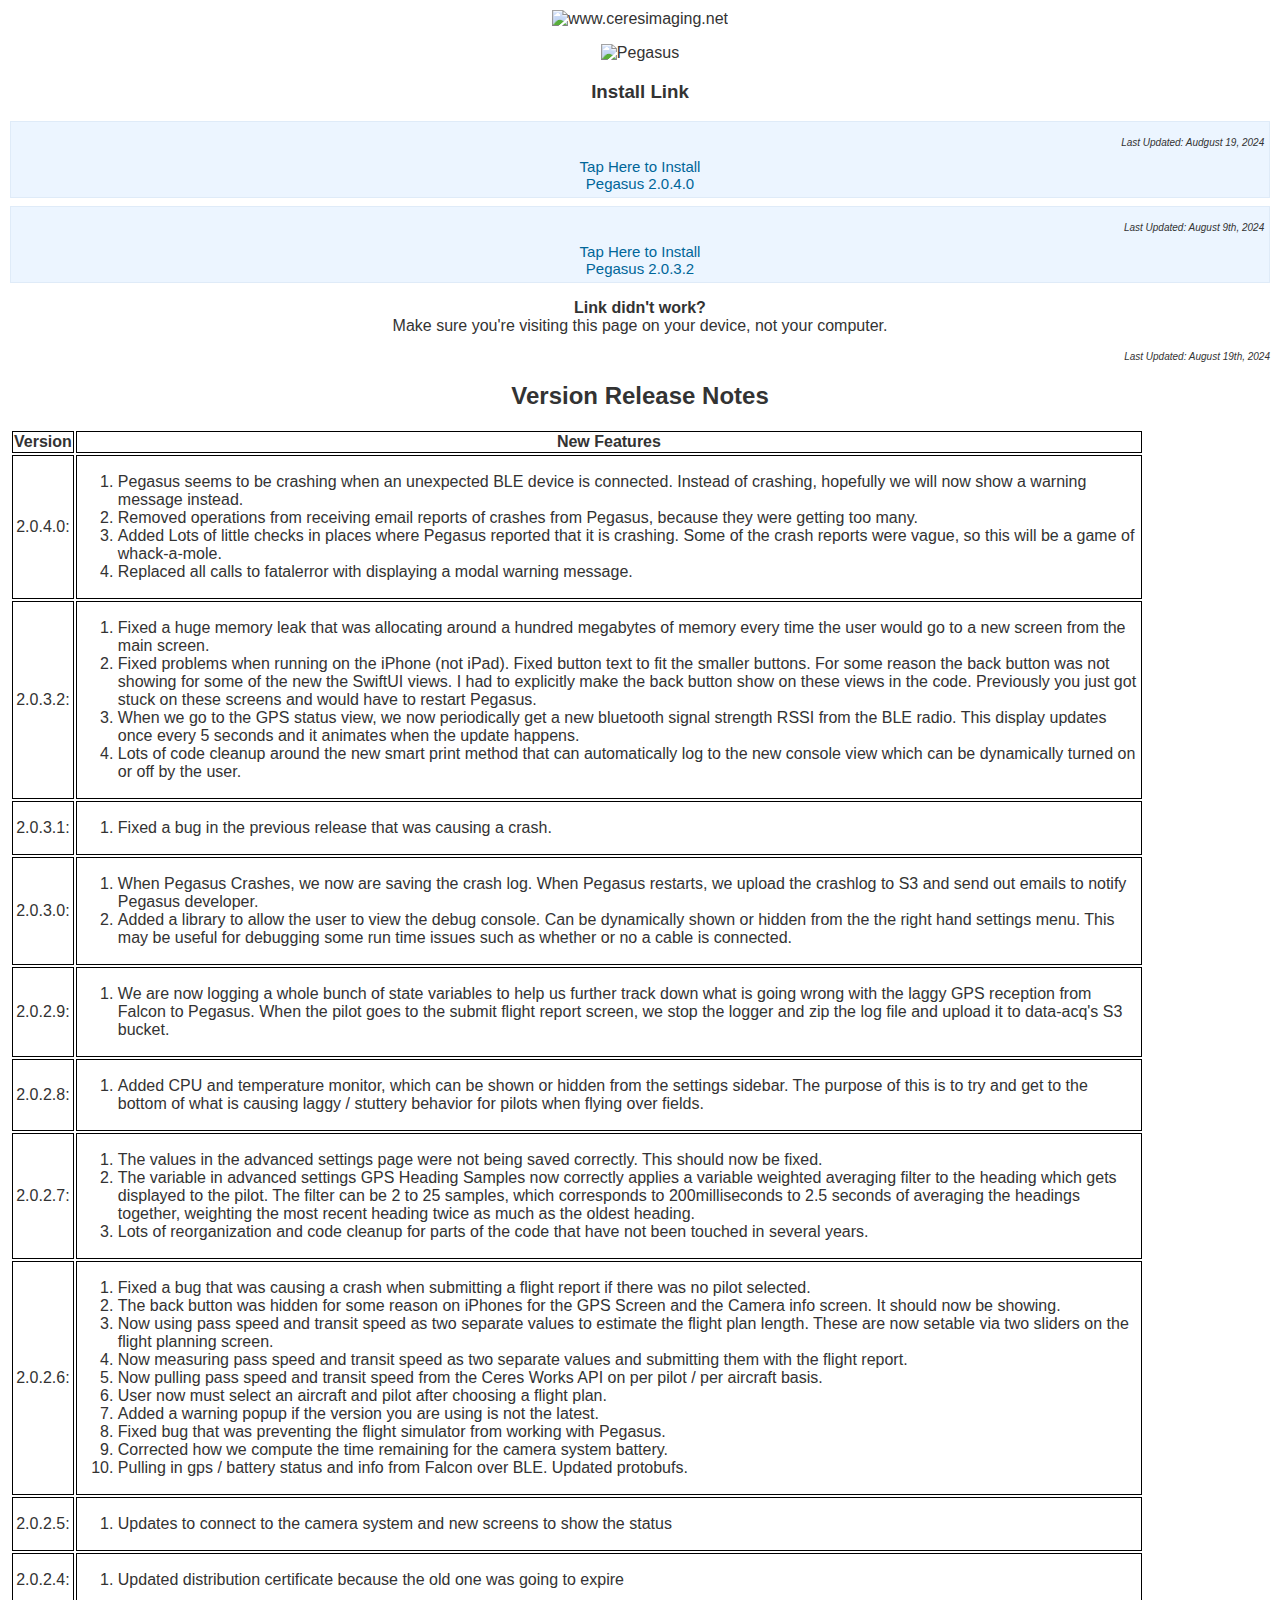
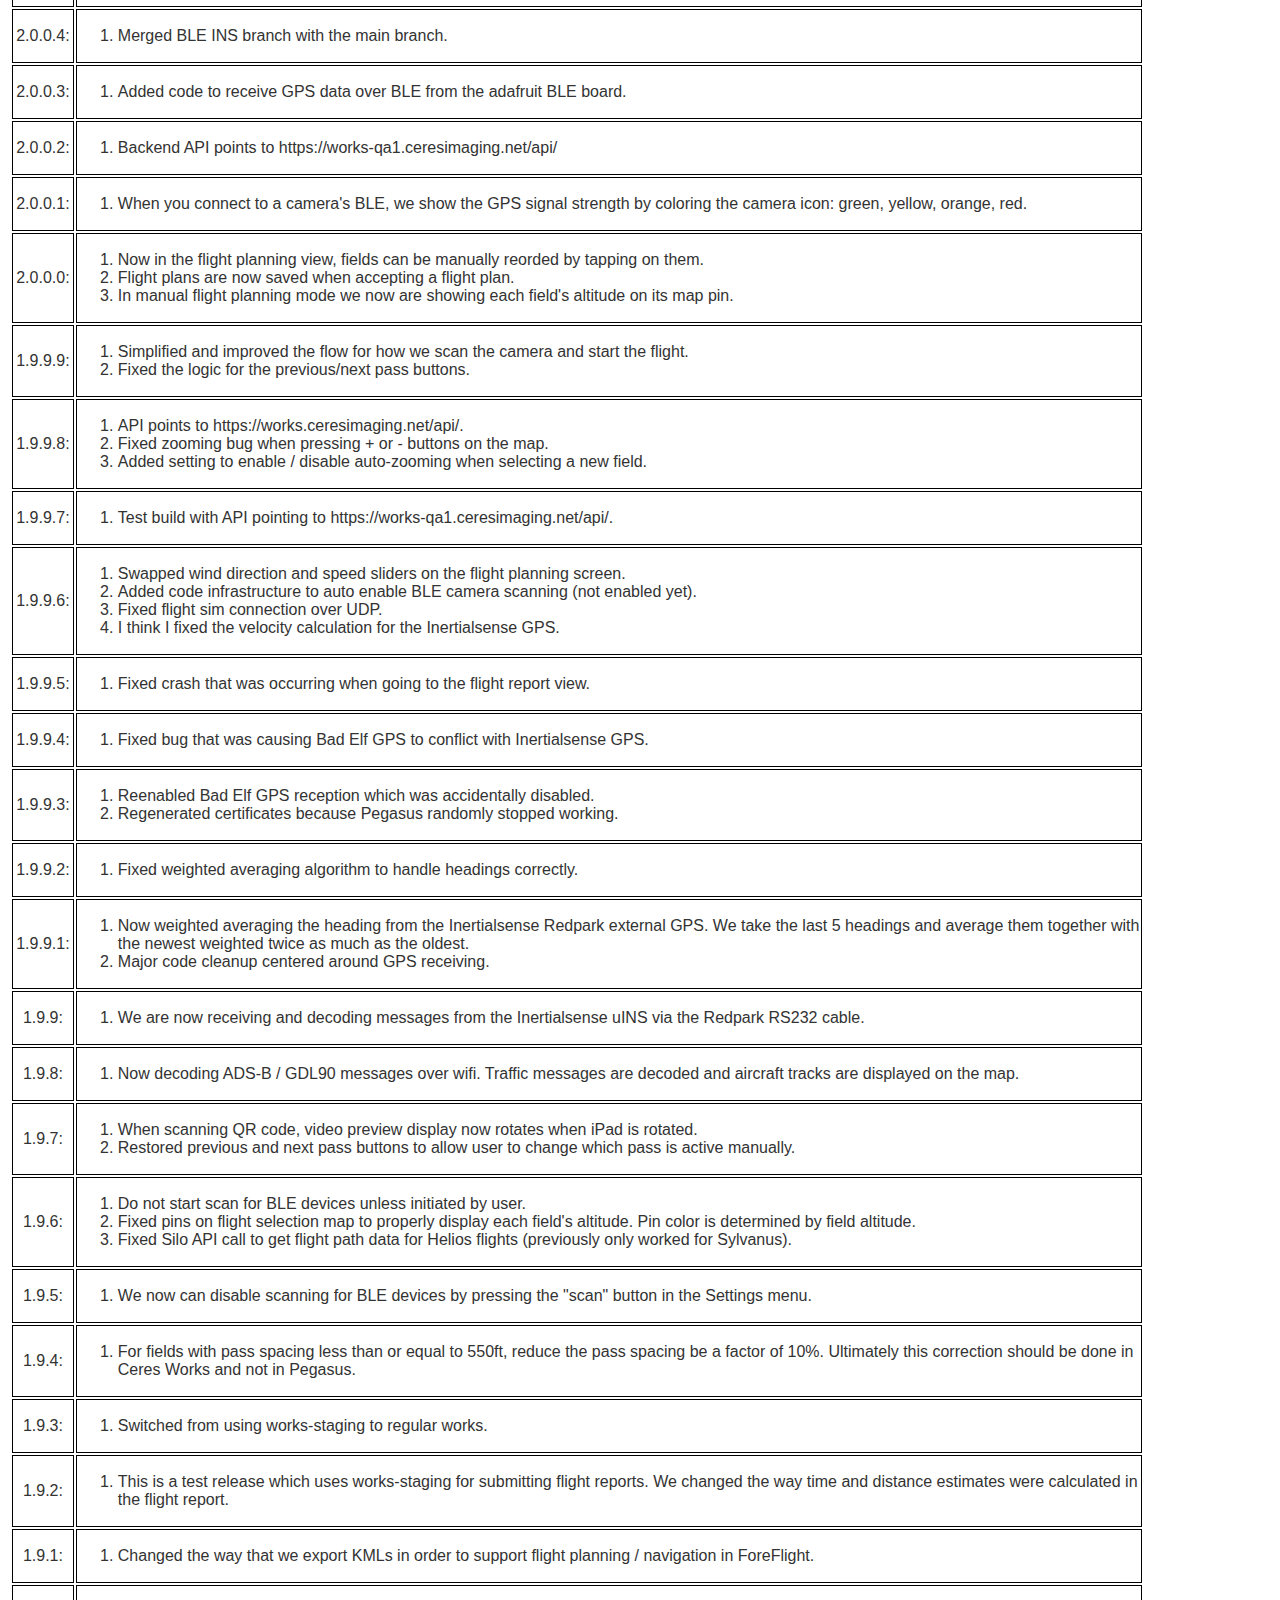
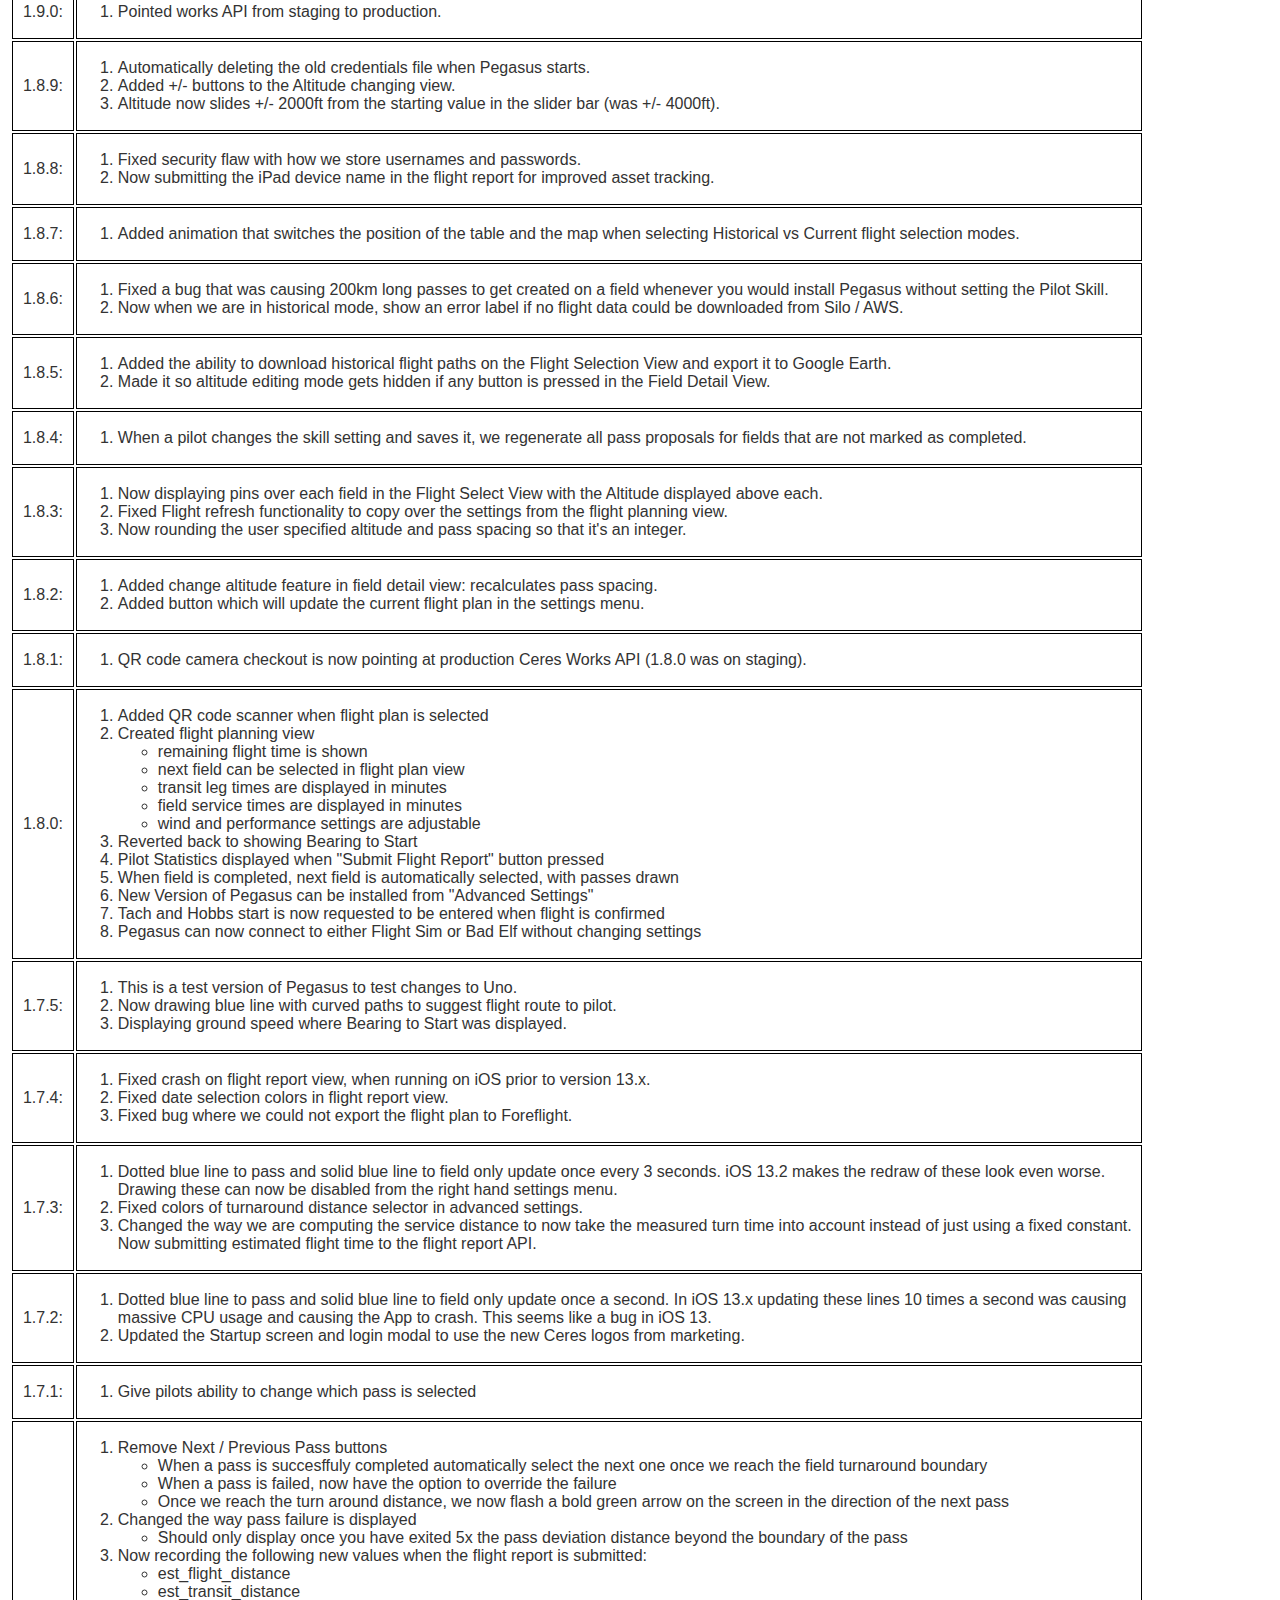
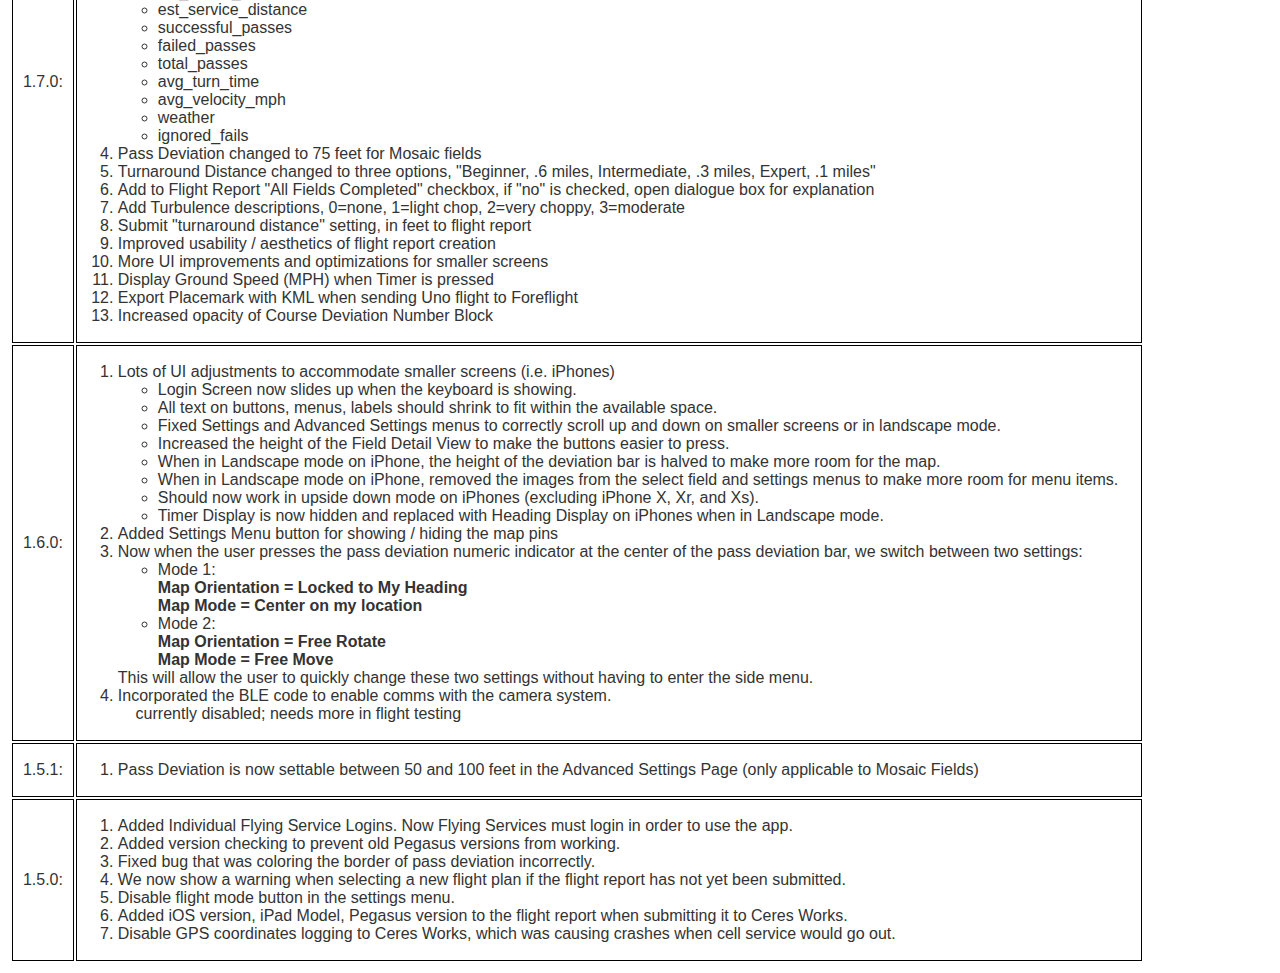
==== docs/index.html @ 31d41071 "update the installer" ====
<!DOCTYPE html PUBLIC "-//W3C//DTD XHTML 1.0 Transitional//EN" "http://www.w3.org/TR/xhtml1/DTD/xhtml1-transitional.dtd">
<html xmlns="http://www.w3.org/1999/xhtml">
<head>
<meta http-equiv="Content-Type" content="text/html; charset=UTF-8" />
<meta name="viewport" content="width=device-width, initial-scale=1.0, maximum-scale=1.0, user-scalable=0">
<title>Pegasus 2.0.4.0</title>
<style type="text/css">
body {background:#fff;margin:0;padding:0;font-family:arial,helvetica,sans-serif;text-align:center;padding:10px;color:#333;font-size:16px;}

#h1 {margin:0;padding:0;font-size:14px;}
#p {font-size:13px;}
table th, td {
    border: 1px solid black;
    text-align:center;
}

.link {background:#ecf5ff;border-top:1px solid #fff;border:1px solid #dfebf8;margin-top:.5em;padding:.3em;}
.link a {text-decoration:none;font-size:15px;display:block;color:#069;}
.last_updated {font-size: x-small;text-align: right;font-style: italic;}
.created_with {font-size: x-small;text-align: center;}
</style>
</head>
<body>

    
<img src="https://www.ceresimaging.net/hs-fs/hubfs/Logo.png?width=314&name=Logo.png" alt="www.ceresimaging.net">

<div id="image_container">
    <p></p>
    <img src="https://dl.dropboxusercontent.com/s/qr4p8sjvhwsdflq/Pegaz_Rogaska_Slatina.png" alt="Pegasus">
</div>

<!--
<div id="image_container2">
        <p></p>
        <img src="https://s3.us-west-2.amazonaws.com/cobbcounty.org.if-us-west-2/prod/s3fs-public/2018-12/alert.png" alt="Alert">
        <h1 style="color:red">Warning: Old versions of Pegasus will no longer work. You must upgrade to this latest version IMMEDIATELY</h1>
    </div>
    -->

<div id="container">
<p></p>
<h3>Install Link</h3>

<!-- Main Release Version Installer-->
<!-- https://www.dropbox.com/s/rrhxamgb1k5jngh/manifest.plist?dl=0 -->
<!-- Beta Testing Version Installer - in folder test_build -->
<!-- https://www.dropbox.com/s/ntphmgibiopqnvn/manifest.plist?dl=0 -->
<!-- Beta Testing 2 Version Installer-->
<!-- https://www.dropbox.com/s/6qkckfiz2vfmtev/manifest.plist?dl=0 -->

<!-- https://www.dropbox.com/s/oo55enkvh7ut113/manifest.plist?dl=0 -->

<!-- https://www.dropbox.com/s/ol5hvl91dzm3vpu/manifest.plist?dl=0 -->
<div class="link">
    <p class="last_updated">Last Updated: Audgust 19, 2024</p>
    <a href="https://webapp.diawi.com/install/czheaA">
        Tap Here to Install<br />Pegasus 2.0.4.0<br /></a></div>

<div class="link">
    <p class="last_updated">Last Updated: August 9th, 2024</p>
    <a href="https://webapp.diawi.com/install/dfFncG">
        Tap Here to Install<br />Pegasus 2.0.3.2<br /></a></div>





<p><strong>Link didn't work?</strong><br />
Make sure you're visiting this page on your device, not your computer.</p>

<p class="last_updated">Last Updated: August 19th, 2024</p>

<h2>Version Release Notes</h2>

<table width="90%">
    <tbody>
        <tr> <th>Version </th> <th>New Features</th></tr>

        <tr><td>2.0.4.0: </td><td style="text-align:left"> 
            <ol type="1">
                <li> Pegasus seems to be crashing when an unexpected BLE device is connected. Instead of crashing, hopefully we will now show a warning message instead.
                </li>
                <li> Removed operations from receiving email reports of crashes from Pegasus, because they were getting too many.
                </li>
                <li> Added Lots of little checks in places where Pegasus reported that it is crashing. Some of the crash reports were vague, so this will be a game of whack-a-mole.
                </li>
                <li> Replaced all calls to fatalerror with displaying a modal warning message.
                </li>
            </ol></td></tr>

        <tr><td>2.0.3.2: </td><td style="text-align:left"> 
            <ol type="1">
                <li> Fixed a huge memory leak that was allocating around a hundred megabytes of memory 
                    every time the user would go to a new screen from the main screen.
                </li>
                <li> Fixed problems when running on the iPhone (not iPad). Fixed button text to fit the smaller buttons. 
                    For some reason the back button was not showing for some of the new the SwiftUI views.
                    I had to explicitly make the back button show on these views in the code. 
                    Previously you just got stuck on these screens and would have to restart Pegasus.
                </li>
                <li> 
                    When we go to the GPS status view, we now periodically get a new bluetooth signal strength RSSI from the BLE radio. 
                    This display updates once every 5 seconds and it animates when the update happens.
                </li>
                <li> 
                  Lots of code cleanup around the new smart print method that can automatically 
                  log to the new console view which can be dynamically turned on or off by the user.
                </li>
            </ol></td></tr>

        <tr><td>2.0.3.1: </td><td style="text-align:left"> 
            <ol type="1">
                <li> Fixed a bug in the previous release that was causing a crash.
                </li>
            </ol></td></tr>

        <tr><td>2.0.3.0: </td><td style="text-align:left"> 
            <ol type="1">
                <li>When Pegasus Crashes, we now are saving the crash log. When Pegasus restarts, we upload the crashlog to S3 and send out emails to notify Pegasus developer.
                </li>
                <li>Added a library to allow the user to view the debug console. Can be dynamically shown or hidden from the the right hand settings menu. 
                    This may be useful for debugging some run time issues such as whether or no a cable is connected.
                </li>
            </ol></td></tr>

        <tr><td>2.0.2.9: </td><td style="text-align:left"> 
            <ol type="1">
                <li>We are now logging a whole bunch of state variables to help us further track down what is going wrong with the laggy GPS reception from Falcon to Pegasus.
                    When the pilot goes to the submit flight report screen, we stop the logger and zip the log file and upload it to data-acq's S3 bucket. 
                </li>
            </ol></td></tr>


        <tr><td>2.0.2.8: </td><td style="text-align:left"> 
            <ol type="1">
                <li>Added CPU and temperature monitor, which can be shown or hidden from the settings sidebar. 
                    The purpose of this is to try and get to the bottom of what is causing laggy / stuttery behavior for pilots when flying over fields.</li>
            </ol></td></tr>

        <tr><td>2.0.2.7: </td><td style="text-align:left"> 
            <ol type="1">
                <li>The values in the advanced settings page were not being saved correctly. This should now be fixed.</li>
                <li>The variable in advanced settings GPS Heading Samples now correctly applies a variable weighted 
                    averaging filter to the heading which gets displayed to the pilot. The filter can be 2 to 25 samples, 
                    which corresponds to 200milliseconds to 2.5 seconds of averaging the headings together, weighting the most
                    recent heading twice as much as the oldest heading.
                </li>
                <li>Lots of reorganization and code cleanup for parts of the code that have not been touched in several years.</li>

            </ol></td></tr>

        <tr><td>2.0.2.6: </td><td style="text-align:left"> 
            <ol type="1">
                <li>Fixed a bug that was causing a crash when submitting a flight report if there was no pilot selected.</li>
                <li>The back button was hidden for some reason on iPhones for the GPS Screen and the Camera info screen. 
                    It should now be showing.</li>
                <li>Now using pass speed and transit speed as two separate values to estimate the flight plan length. 
                    These are now setable via two sliders on the flight planning screen.</li>
                <li>Now measuring pass speed and transit speed as two separate values and submitting them with the flight report.</li>
                <li>Now pulling pass speed and transit speed from the Ceres Works API on per pilot / per aircraft basis.</li>
                <li>User now must select an aircraft and pilot after choosing a flight plan.</li>
                <li>Added a warning popup if the version you are using is not the latest.</li>
                <li>Fixed bug that was preventing the flight simulator from working with Pegasus.</li>
                <li>Corrected how we compute the time remaining for the camera system battery.</li>
                <li>Pulling in gps / battery status and info from Falcon over BLE. Updated protobufs.</li>
            </ol></td></tr>


        <tr><td>2.0.2.5: </td><td style="text-align:left"> 
            <ol type="1">
                <li>Updates to connect to the camera system and new screens to show the status</li>
            </ol></td></tr>

        <tr><td>2.0.2.4: </td><td style="text-align:left"> 
            <ol type="1">
                <li>Updated distribution certificate because the old one was going to expire</li>
            </ol></td></tr>

        <tr><td>2.0.0.4: </td><td style="text-align:left"> 
            <ol type="1">
                <li>Merged BLE INS branch with the main branch.</li>
            </ol></td></tr>

        <tr><td>2.0.0.3: </td><td style="text-align:left"> 
            <ol type="1">
                <li>Added code to receive GPS data over BLE from the adafruit BLE board.</li>
            </ol></td></tr>

        <tr><td>2.0.0.2: </td><td style="text-align:left"> 
            <ol type="1">
                <li>Backend API points to https://works-qa1.ceresimaging.net/api/</li>
            </ol></td></tr>

        <tr><td>2.0.0.1: </td><td style="text-align:left"> 
            <ol type="1">
                <li>When you connect to a camera's BLE, we show the GPS signal strength by coloring the camera icon: 
                    green, yellow, orange, red.</li>
            </ol></td></tr>

        <tr><td>2.0.0.0: </td><td style="text-align:left"> 
            <ol type="1">
                <li>Now in the flight planning view, fields can be manually reorded by tapping on them.</li>
                <li>Flight plans are now saved when accepting a flight plan.</li>
                <li>In manual flight planning mode we now are showing each field's altitude on its map pin.</li>
            </ol></td></tr>

        <tr><td>1.9.9.9: </td><td style="text-align:left"> 
            <ol type="1">
                <li>Simplified and improved the flow for how we scan the camera and start the flight.</li>
                <li>Fixed the logic for the previous/next pass buttons.</li>
            </ol></td></tr>

        <tr><td>1.9.9.8: </td><td style="text-align:left"> 
            <ol type="1">
                <li>API points to https://works.ceresimaging.net/api/.</li>
                <li>Fixed zooming bug when pressing + or - buttons on the map.</li>
                <li>Added setting to enable / disable auto-zooming when selecting a new field.</li>
            </ol></td></tr>

        <tr><td>1.9.9.7: </td><td style="text-align:left"> 
            <ol type="1">
                <li>Test build with API pointing to https://works-qa1.ceresimaging.net/api/.</li>
            </ol></td></tr>

        <tr><td>1.9.9.6: </td><td style="text-align:left"> 
            <ol type="1">
                <li>Swapped wind direction and speed sliders on the flight planning screen.</li>
                <li>Added code infrastructure to auto enable BLE camera scanning (not enabled yet).</li>
                <li>Fixed flight sim connection over UDP.</li>
                <li>I think I fixed the velocity calculation for the Inertialsense GPS.</li>
            </ol></td></tr>

        <tr><td>1.9.9.5: </td><td style="text-align:left"> 
            <ol type="1">
                <li>Fixed crash that was occurring when going to the flight report view.</li>
            </ol></td></tr>

        <tr><td>1.9.9.4: </td><td style="text-align:left"> 
            <ol type="1">
                <li>Fixed bug that was causing Bad Elf GPS to conflict with Inertialsense GPS.</li>
            </ol></td></tr>

        <tr><td>1.9.9.3: </td><td style="text-align:left"> 
            <ol type="1">
                <li>Reenabled Bad Elf GPS reception which was accidentally disabled.</li>
                <li>Regenerated certificates because Pegasus randomly stopped working.</li>
            </ol></td></tr>

        <tr><td>1.9.9.2: </td><td style="text-align:left"> 
            <ol type="1">
                <li>Fixed weighted averaging algorithm to handle headings correctly.</li>
            </ol></td></tr>

        <tr><td>1.9.9.1: </td><td style="text-align:left"> 
            <ol type="1">
                <li>Now weighted averaging the heading from the Inertialsense Redpark external GPS. 
                    We take the last 5 headings and average them together with the newest weighted twice as much as the oldest.</li>
                <li>Major code cleanup centered around GPS receiving.</li>
            </ol></td></tr>

        <tr><td>1.9.9: </td><td style="text-align:left"> 
            <ol type="1">
                <li>We are now receiving and decoding messages from the Inertialsense uINS via the Redpark RS232 cable.</li>
            </ol></td></tr>

        <tr><td>1.9.8: </td><td style="text-align:left"> 
            <ol type="1">
                <li>Now decoding ADS-B / GDL90 messages over wifi. Traffic messages are decoded and aircraft tracks are displayed on the map.</li>
            </ol></td></tr>

        <tr><td>1.9.7: </td><td style="text-align:left"> 
            <ol type="1">
                <li>When scanning QR code, video preview display now rotates when iPad is rotated.</li>
                <li>Restored previous and next pass buttons to allow user to change which pass is active manually.</li>
            </ol></td></tr>

        <tr><td>1.9.6: </td><td style="text-align:left"> 
            <ol type="1">
                <li>Do not start scan for BLE devices unless initiated by user.</li>
                <li>Fixed pins on flight selection map to properly display each field's altitude. Pin color is determined by field altitude.</li>
                <li>Fixed Silo API call to get flight path data for Helios flights (previously only worked for Sylvanus).</li>
            </ol></td></tr>

        <tr><td>1.9.5: </td><td style="text-align:left"> 
            <ol type="1">
                <li>We now can disable scanning for BLE devices by pressing the "scan" button in the Settings menu.</li>
            </ol></td></tr>

        <tr><td>1.9.4: </td><td style="text-align:left"> 
            <ol type="1">
                <li>For fields with pass spacing less than or equal to 550ft, reduce the pass spacing be a factor of 10%. 
                    Ultimately this correction should be done in Ceres Works and not in Pegasus.</li>
            </ol></td></tr>

        <tr><td>1.9.3: </td><td style="text-align:left"> 
            <ol type="1">
                <li>Switched from using works-staging to regular works.</li>
            </ol></td></tr>

        <tr><td>1.9.2: </td><td style="text-align:left"> 
            <ol type="1">
                <li>This is a test release which uses works-staging for submitting flight reports. We changed the way time and distance estimates were calculated in the flight report.</li>
            </ol></td></tr>

        <tr><td>1.9.1: </td><td style="text-align:left"> 
            <ol type="1">
                <li>Changed the way that we export KMLs in order to support flight planning / navigation in ForeFlight.</li>
            </ol></td></tr>

        <tr><td>1.9.0: </td><td style="text-align:left"> 
            <ol type="1">
                <li>Pointed works API from staging to production.</li>
            </ol></td></tr>

        <tr><td>1.8.9: </td><td style="text-align:left"> 
            <ol type="1">
                <li>Automatically deleting the old credentials file when Pegasus starts.</li>
                <li>Added +/- buttons to the Altitude changing view.</li>
                <li>Altitude now slides +/- 2000ft from the starting value in the slider bar (was +/- 4000ft).</li>
            </ol></td></tr>

        <tr><td>1.8.8: </td><td style="text-align:left"> 
            <ol type="1">
                <li>Fixed security flaw with how we store usernames and passwords.</li>
                <li>Now submitting the iPad device name in the flight report for improved asset tracking.</li>
            </ol></td></tr>

        <tr><td>1.8.7: </td><td style="text-align:left"> 
            <ol type="1">
                <li>Added animation that switches the position of the table and the map when selecting Historical vs Current flight selection modes.</li>
            </ol></td></tr>

        <tr><td>1.8.6: </td><td style="text-align:left"> 
            <ol type="1">
                <li>Fixed a bug that was causing 200km long passes to get created on a field whenever you would install Pegasus without setting the Pilot Skill.</li>
                <li>Now when we are in historical mode, show an error label if no flight data could be downloaded from Silo / AWS.</li>
            </ol></td></tr>

        <tr><td>1.8.5: </td><td style="text-align:left"> 
            <ol type="1">
                <li>Added the ability to download historical flight paths on the Flight Selection View and export it to Google Earth.</li>
                <li>Made it so altitude editing mode gets hidden if any button is pressed in the Field Detail View.</li>
            </ol></td></tr>

        <tr><td>1.8.4: </td><td style="text-align:left"> 
            <ol type="1">
                <li>When a pilot changes the skill setting and saves it, we regenerate all pass proposals for fields that are not marked as completed.</li>
            </ol></td></tr>

        <tr><td>1.8.3: </td><td style="text-align:left"> 
            <ol type="1">
                <li>Now displaying pins over each field in the Flight Select View with the Altitude displayed above each.</li>
                <li>Fixed Flight refresh functionality to copy over the settings from the flight planning view.</li>
                <li>Now rounding the user specified altitude and pass spacing so that it's an integer.</li>
            </ol></td></tr>

        <tr><td>1.8.2: </td><td style="text-align:left"> 
            <ol type="1">
                <li>Added change altitude feature in field detail view: recalculates pass spacing.</li>
                <li>Added button which will update the current flight plan in the settings menu.</li>
            </ol></td></tr>

        <tr><td>1.8.1: </td><td style="text-align:left"> 
            <ol type="1">
                <li>QR code camera checkout is now pointing at production Ceres Works API (1.8.0 was on staging).</li>
            </ol></td></tr>
        
        <tr><td>1.8.0: </td><td style="text-align:left"> 
            <ol type="1">
                    <li> Added QR code scanner when flight plan is selected
                    </li>
                    <li> Created flight planning view
                        <ul>
                            <li>remaining flight time is shown</li>
                            <li>next field can be selected in flight plan view</li>
                            <li>transit leg times are displayed in minutes</li>
                            <li>field service times are displayed in minutes</li>
                            <li>wind and performance settings are adjustable</li>
                        </ul>
                    </li>
                    <li> Reverted back to showing Bearing to Start
                    </li>
                    <li> Pilot Statistics displayed when "Submit Flight Report" button pressed
                    </li>
                    <li> When field is completed, next field is automatically selected, with passes drawn
                    </li>
                    <li> New Version of Pegasus can be installed from "Advanced Settings"
                    </li>
                    <li> Tach and Hobbs start is now requested to be entered when flight is confirmed
                    </li>
                    <li> Pegasus can now connect to either Flight Sim or Bad Elf without changing settings
                    </li>
            </ol></td></tr>
        <tr><td>1.7.5: </td><td style="text-align:left"> 
            <ol type="1">
                    <li> This is a test version of Pegasus to test changes to Uno.
                    </li>
                    <li> Now drawing blue line with curved paths to suggest flight route to pilot.
                    </li>
                    <li> Displaying ground speed where Bearing to Start was displayed.
                    </li>
            </ol></td></tr>

        <tr><td>1.7.4: </td><td style="text-align:left"> 
            <ol type="1">
                    <li> Fixed crash on flight report view, when running on iOS prior to version 13.x.
                    </li>
                    <li> Fixed date selection colors in flight report view.
                    </li>
                    <li> Fixed bug where we could not export the flight plan to Foreflight.
                    </li>
            </ol></td></tr>

        <tr><td>1.7.3: </td><td style="text-align:left"> 
            <ol type="1">
                    <li> Dotted blue line to pass and solid blue line to field only update once every 3 seconds.
                         iOS 13.2 makes the redraw of these look even worse. 
                         Drawing these can now be disabled from the right hand settings menu.
                    </li>
                    <li> Fixed colors of turnaround distance selector in advanced settings.
                    </li>
                    <li> Changed the way we are computing the service distance to now take the measured turn time into account instead of just using a fixed constant.
                        Now submitting estimated flight time to the flight report API.
                    </li>
            </ol></td></tr>


        <tr><td>1.7.2: </td><td style="text-align:left"> 
            <ol type="1">
                    <li> Dotted blue line to pass and solid blue line to field only update once a second.
                        In iOS 13.x updating these lines 10 times a second was causing massive CPU usage and causing the App to crash.
                        This seems like a bug in iOS 13. 
                    </li>
                    <li> Updated the Startup screen and login modal to use the new Ceres logos from marketing.
                    </li>
            </ol>

        </td></tr>

        <tr><td>1.7.1: </td><td style="text-align:left"> 
            <ol type="1">
                    <li> Give pilots ability to change which pass is selected</li>
 
            </ol>

        </td></tr>

        <tr><td>1.7.0: </td><td style="text-align:left"> 
            <ol type="1">
                <li> Remove Next / Previous Pass buttons<br>
                    <ul>
                        <li>When a pass is succesffuly completed automatically select the next one once we reach the field turnaround boundary</li>
                        <li>When a pass is failed, now have the option to override the failure</li>
                        <li>Once we reach the turn around distance, we now flash a bold green arrow on the screen in the direction of the next pass</li>
                    </ul>  
                </li>

                <li> Changed the way pass failure is displayed<br>
                    <ul>
                        <li>Should only display once you have exited 5x the pass deviation distance beyond the boundary of the pass</li>
                    </ul>  
                </li>
    
                <li> Now recording the following new values when the flight report is submitted:
                    <ul>
                        <li>est_flight_distance</li>
                        <li>est_transit_distance</li>
                        <li>est_service_distance</li>
                        <li>successful_passes</li>
                        <li>failed_passes</li>
                        <li>total_passes</li>
                        <li>avg_turn_time</li>
                        <li>avg_velocity_mph</li>
                        <li>weather</li>
                        <li>ignored_fails</li>
                    </ul>
                </li>

                <li>Pass Deviation changed to 75 feet for Mosaic fields</li>
                <li>Turnaround Distance changed to three options, "Beginner, .6 miles, Intermediate, .3 miles, Expert, .1 miles"</li>
                <li>Add to Flight Report "All Fields Completed" checkbox, if "no" is checked, open dialogue box for explanation</li>
                <li>Add Turbulence descriptions, 0=none, 1=light chop, 2=very choppy, 3=moderate</li>
                <li>Submit "turnaround distance" setting, in feet to flight report</li>
                <li>Improved usability / aesthetics of flight report creation</li>
                <li>More UI improvements and optimizations for smaller screens</li>
                <li>Display Ground Speed (MPH) when Timer is pressed</li>
                <li>Export Placemark with KML when sending Uno flight to Foreflight</li>
                <li>Increased opacity of Course Deviation Number Block</li>
                </li>
            </ol>
            </td></tr>
<tr><td>1.6.0: </td><td style="text-align:left"> 
    <ol type="1">
        <li> Lots of UI adjustments to accommodate smaller screens (i.e. iPhones)<br>
            <ul>
                <li>Login Screen now slides up when the keyboard is showing.</li>
                <li>All text on buttons, menus, labels should shrink to fit within the available space.</li>
                <li>Fixed Settings and Advanced Settings menus to correctly scroll up and down on smaller screens or in landscape mode.</li>
                <li>Increased the height of the Field Detail View to make the buttons easier to press.</li>
                <li>When in Landscape mode on iPhone, the height of the deviation bar is halved to make more room for the map.</li>
                <li>When in Landscape mode on iPhone, removed the images from the select field and settings menus to make more room for menu items.</li>
                <li>Should now work in upside down mode on iPhones (excluding iPhone X, Xr, and Xs).</li>
                <li>Timer Display is now hidden and replaced with Heading Display on iPhones when in Landscape mode.</li>
            </ul>  
        </li>
        <li> Added Settings Menu button for showing / hiding the map pins</li>
            <li> Now when the user presses the pass deviation numeric indicator at the center of the pass deviation bar, we switch between two settings:
                    <ul>
                            <li>Mode 1: <br>
        <strong>Map Orientation = Locked to My Heading</strong> <br> 
        <strong>Map Mode = Center on my location</strong><br>
                            </li>
                            <li>Mode 2: <br>
                                <strong>Map Orientation = Free Rotate</strong> <br>
                                <strong>Map Mode = Free Move</strong>
                            </li>
                            </ul>
        This will allow the user to quickly change these two settings without having to enter the side menu.
    </li>
        <li> Incorporated the BLE code to enable comms with the camera system. <br>
        &nbsp;&nbsp;&nbsp;&nbsp;currently disabled; needs more in flight testing
    </li>
    </ol>
</td></tr>
<tr><td>1.5.1: </td><td style="text-align:left"> 
    <ol type="1"> 
        <li>Pass Deviation is now settable between 50 and 100 feet in the Advanced Settings Page (only applicable to Mosaic Fields)</li>
    </ol>
</td></tr>
<tr><td>1.5.0: </td><td style="text-align:left"> 
    <ol type="1">
        <li>Added Individual Flying Service Logins. Now Flying Services must login in order to use the app. </li>
        <li>Added version checking to prevent old Pegasus versions from working. </li>
        <li>Fixed bug that was coloring the border of pass deviation incorrectly. </li>
        <li>We now show a warning when selecting a new flight plan if the flight report has not yet been submitted. </li>
        <li>Disable flight mode button in the settings menu. </li>
        <li>Added iOS version, iPad Model, Pegasus version to the flight report when submitting it to Ceres Works. </li>
        <li>Disable GPS coordinates logging to Ceres Works, which was causing crashes when cell service would go out.</li>   
    </ol>
</td></tr>
</tbody>
</table>
</div>

</body>
</html>
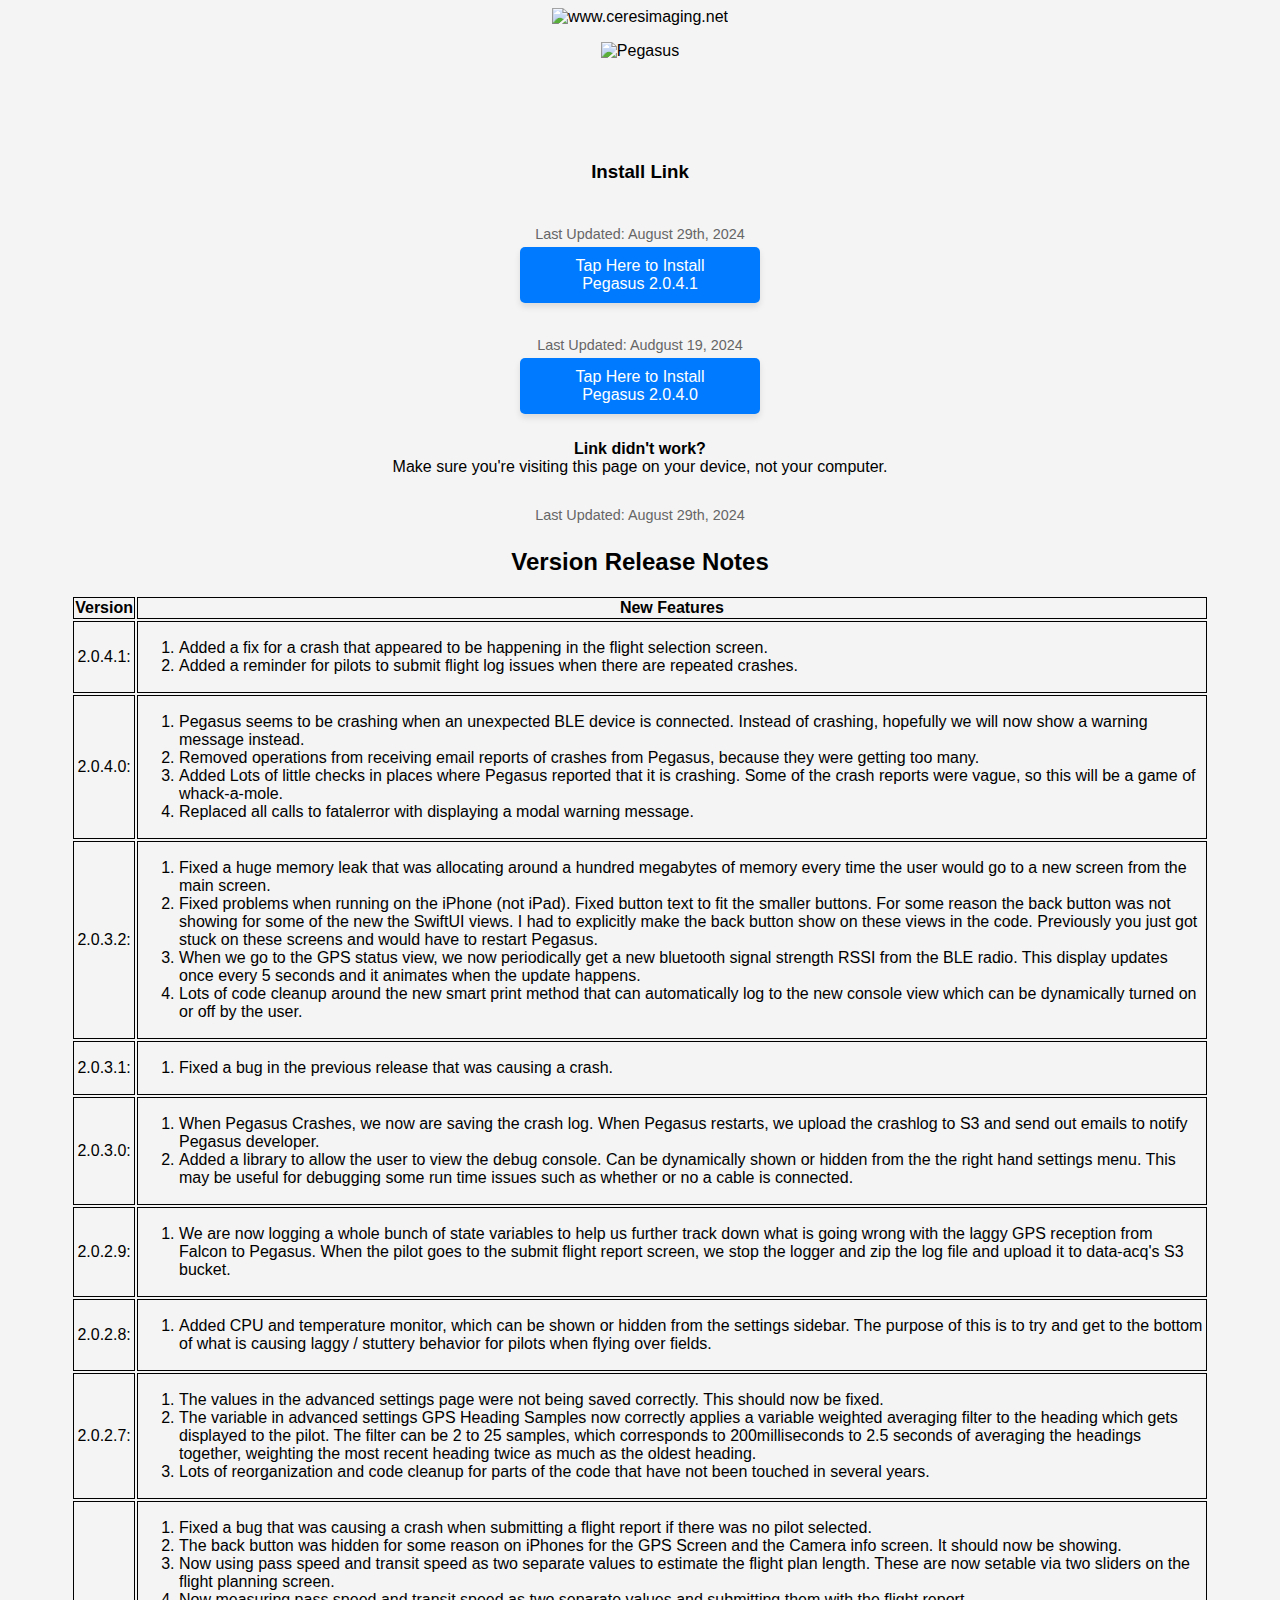
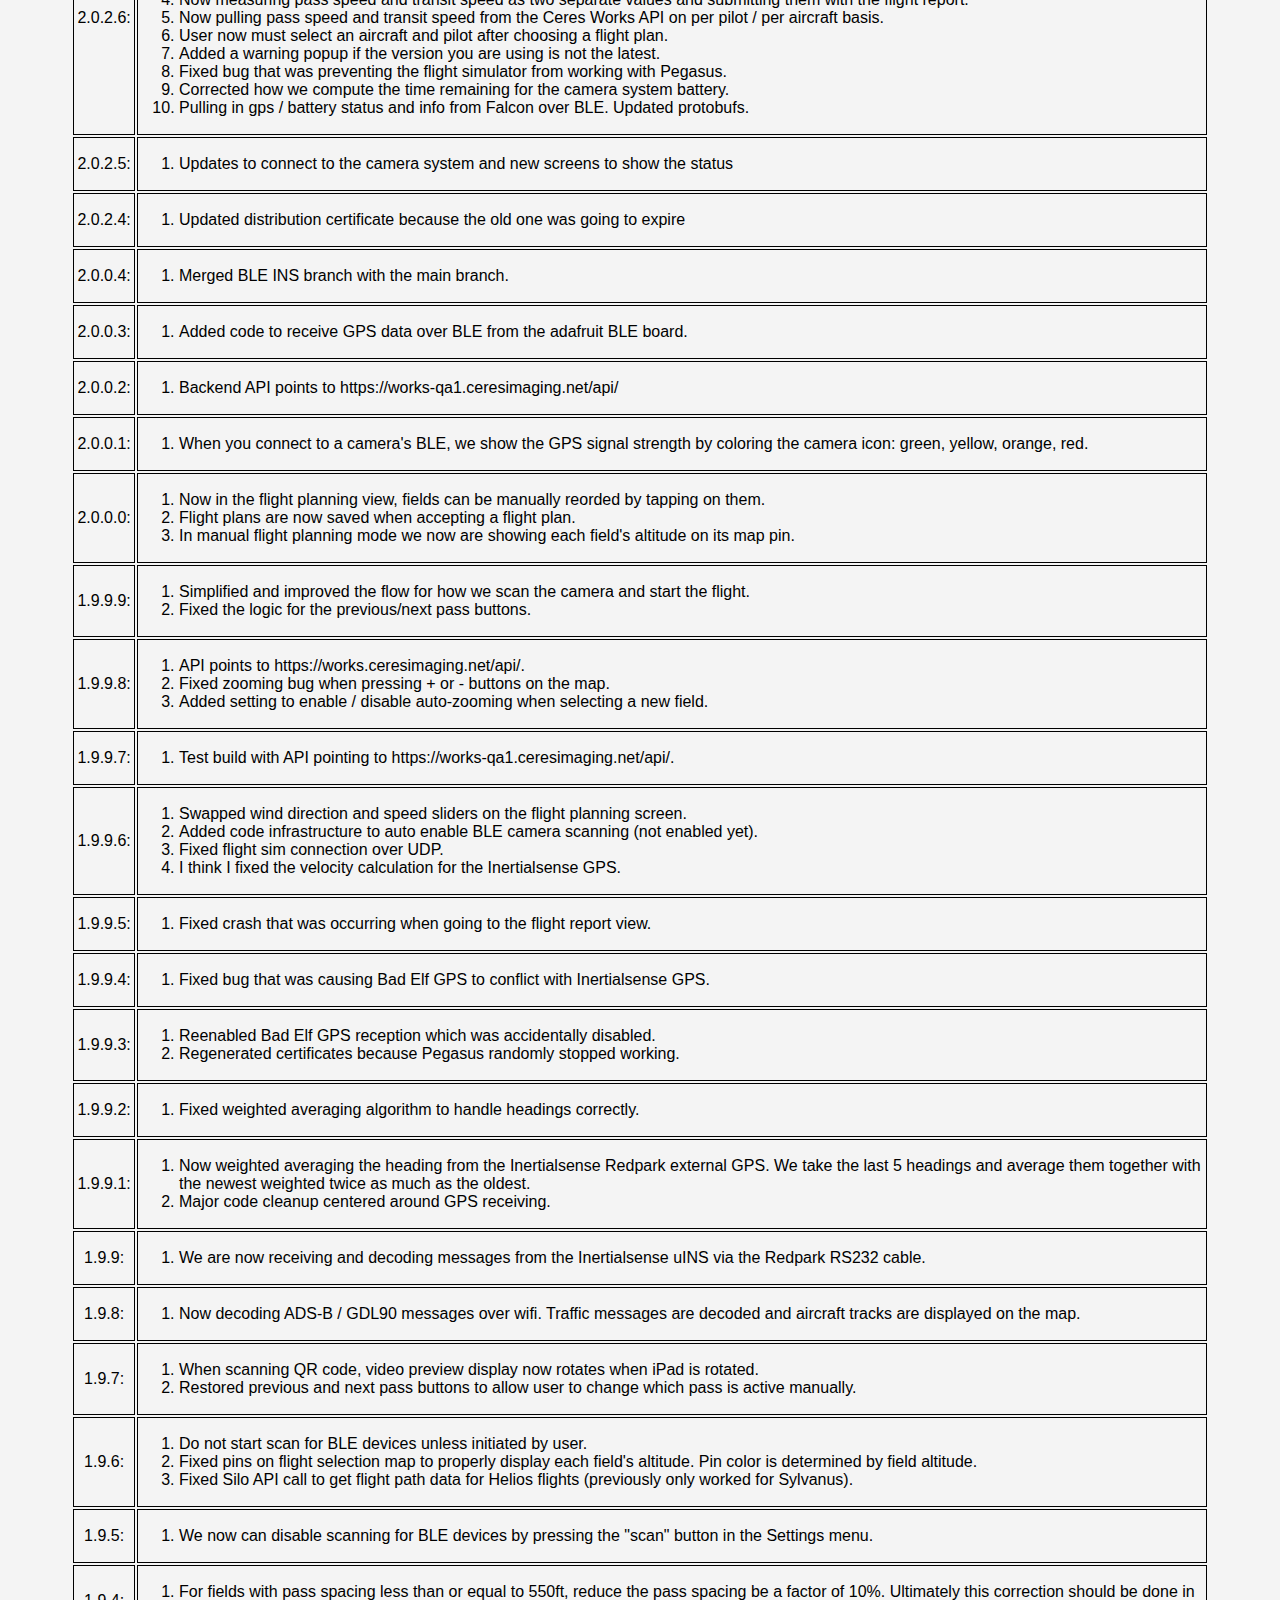
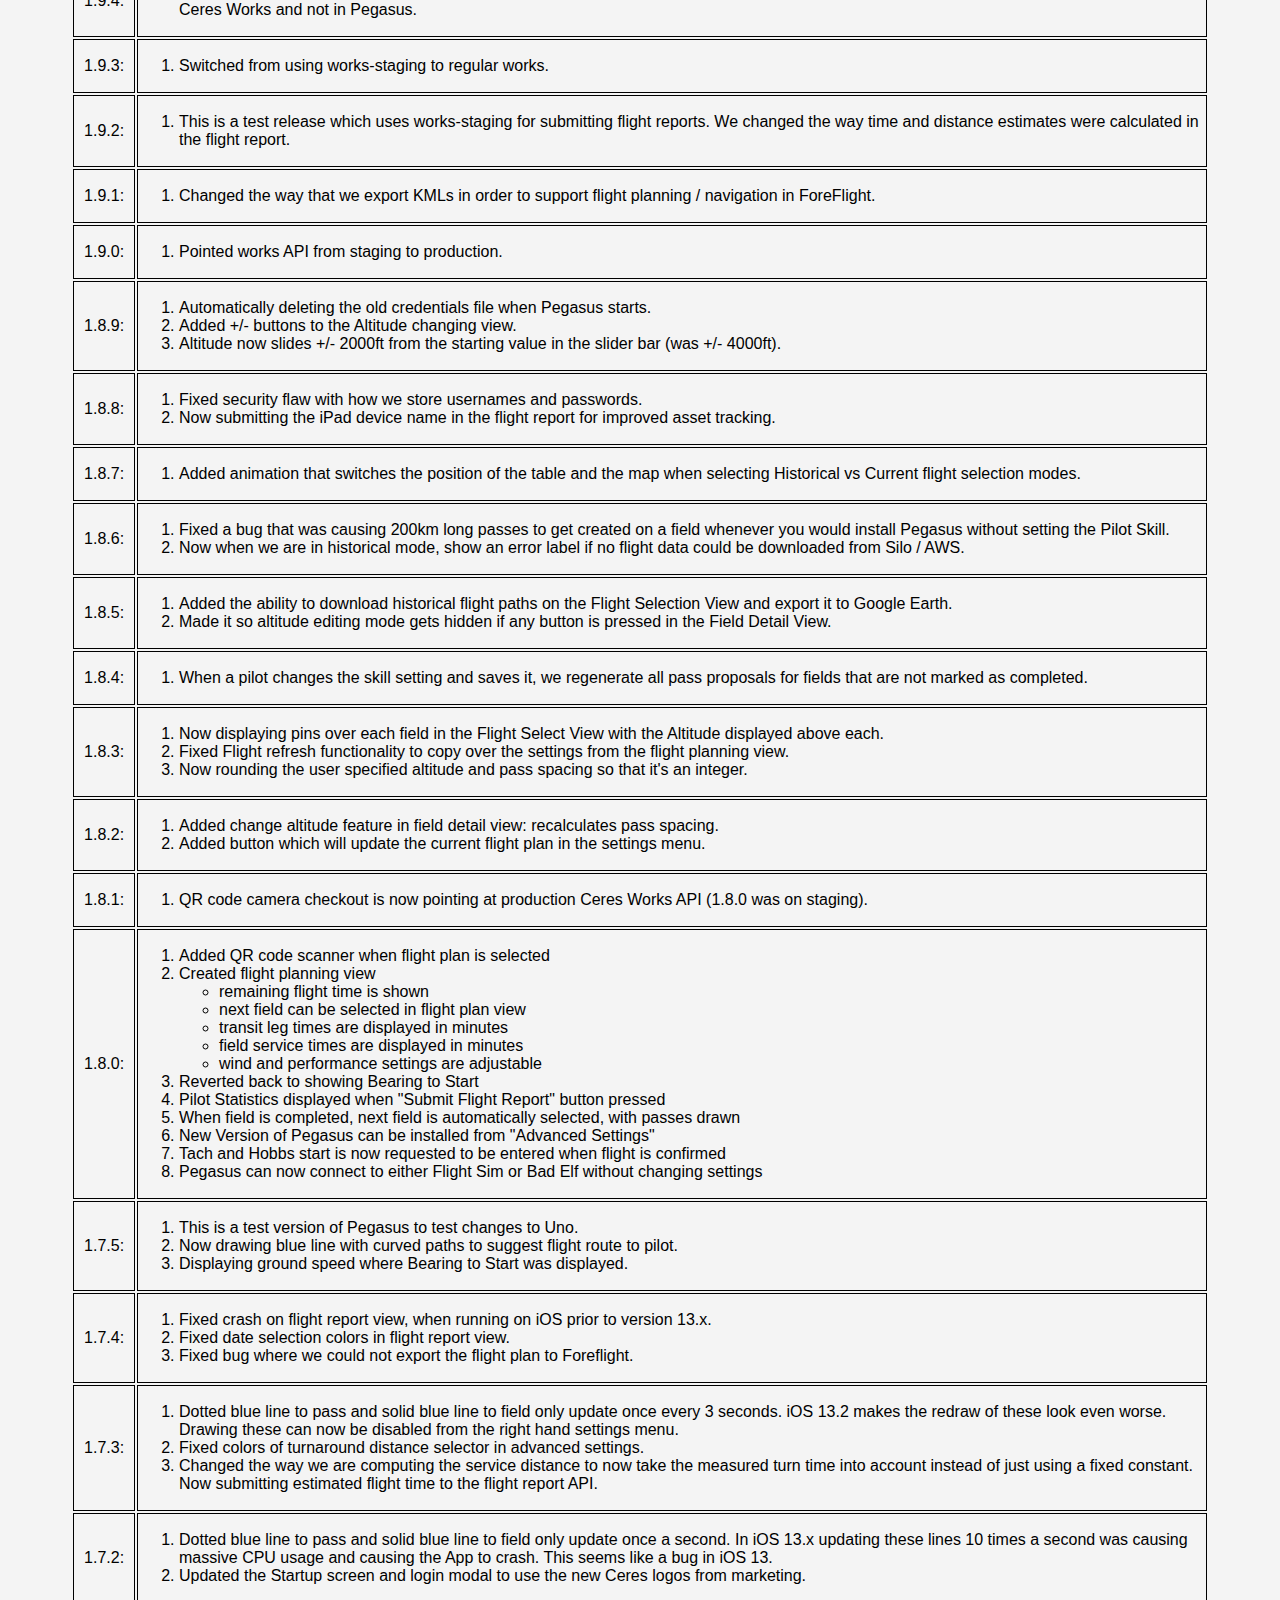
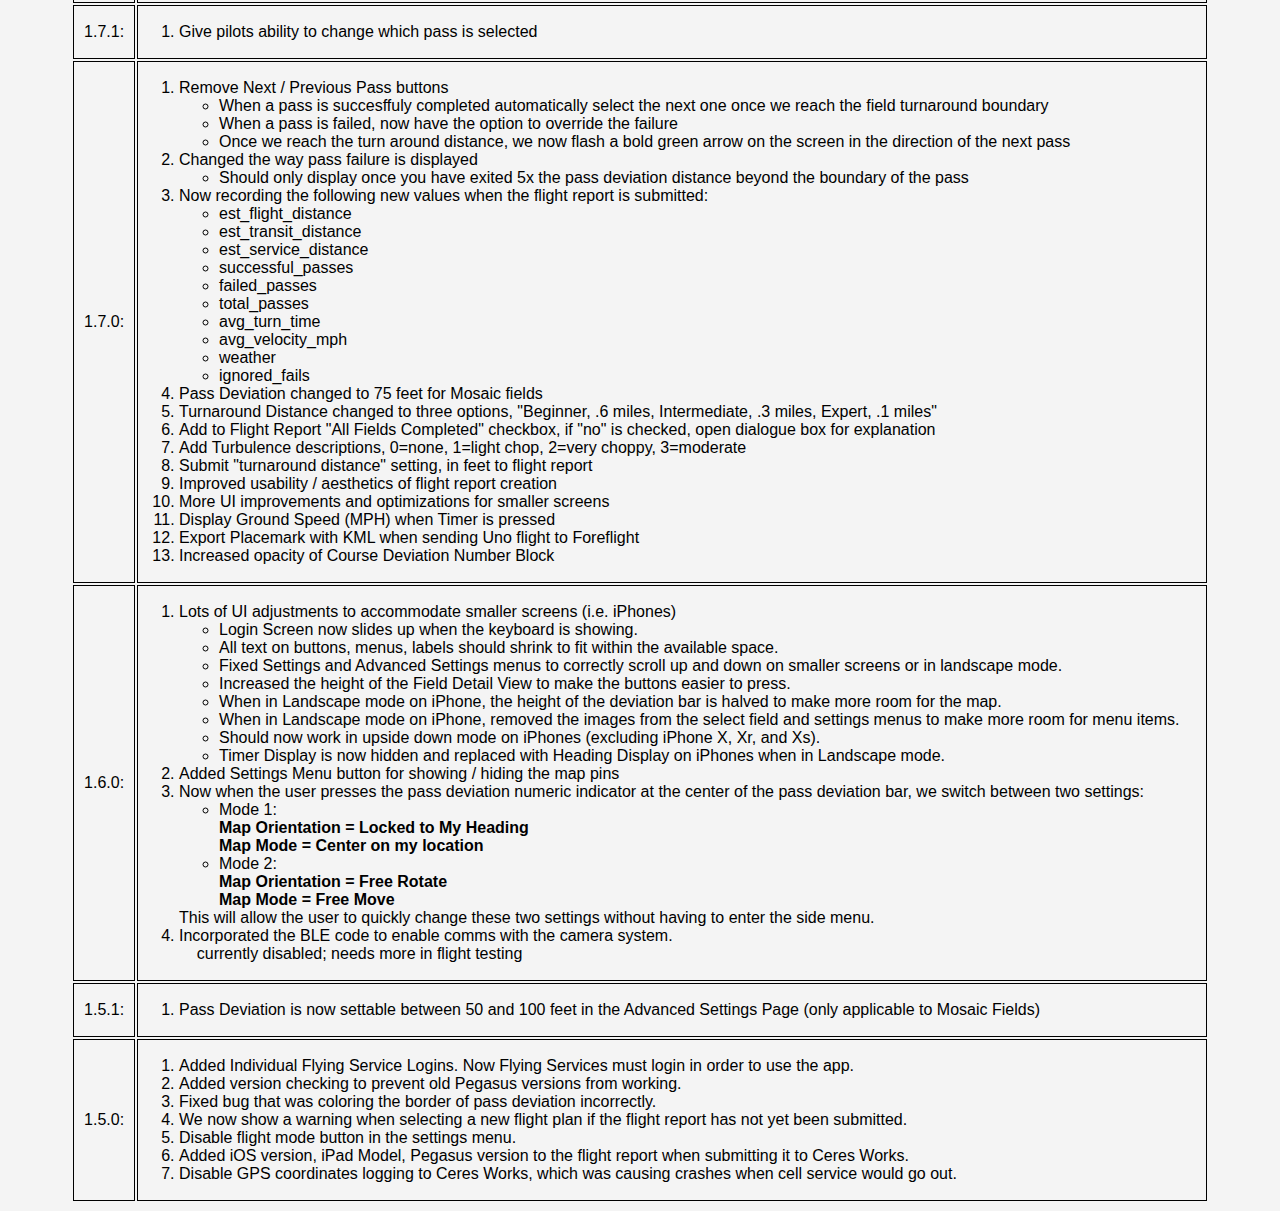
==== commit 37ec2e9a: "updated style and created new version number" ====
--- a/docs/index.html
+++ b/docs/index.html
@@ -3,7 +3,9 @@
 <head>
 <meta http-equiv="Content-Type" content="text/html; charset=UTF-8" />
 <meta name="viewport" content="width=device-width, initial-scale=1.0, maximum-scale=1.0, user-scalable=0">
-<title>Pegasus 2.0.4.0</title>
+<title>Pegasus 2.0.4.1</title>
+
+<!--
 <style type="text/css">
 body {background:#fff;margin:0;padding:0;font-family:arial,helvetica,sans-serif;text-align:center;padding:10px;color:#333;font-size:16px;}
 
@@ -19,6 +21,58 @@
 .last_updated {font-size: x-small;text-align: right;font-style: italic;}
 .created_with {font-size: x-small;text-align: center;}
 </style>
+   -->
+
+   <style>
+    body {
+        font-family: Arial, sans-serif;
+        background-color: #f4f4f4;
+        text-align: center;
+    }
+
+    #h1 {margin:0;padding:0;font-size:14px;}
+    #p {font-size:13px;}
+    table th, td {
+        border: 1px solid black;
+        text-align:center;
+    }
+
+    #container {
+        display: flex;
+        flex-direction: column;
+        align-items: center;
+        margin-top: 50px;
+    }
+
+    .link {
+        margin: 10px 0;
+    }
+
+    .link a {
+        display: inline-block;
+        text-decoration: none;
+        background-color: #007bff;
+        color: white;
+        padding: 10px 20px;
+        border-radius: 5px;
+        width: 200px; /* Adjust the width as needed */
+        text-align: center;
+        box-shadow: 0 4px 6px rgba(0, 0, 0, 0.1);
+        transition: background-color 0.3s, transform 0.3s;
+    }
+
+    .link a:hover {
+        background-color: #0056b3;
+        transform: translateY(-2px);
+    }
+
+    .last_updated {
+        margin-bottom: 5px;
+        font-size: 0.9em;
+        color: #666;
+    }
+</style>
+
 </head>
 <body>
 
@@ -52,30 +106,37 @@
 <!-- https://www.dropbox.com/s/oo55enkvh7ut113/manifest.plist?dl=0 -->
 
 <!-- https://www.dropbox.com/s/ol5hvl91dzm3vpu/manifest.plist?dl=0 -->
+
+<div class="link">
+    <p class="last_updated">Last Updated: August 29th, 2024</p>
+    <a href="https://webapp.diawi.com/install/q1RcUM">
+        Tap Here to Install<br />Pegasus 2.0.4.1<br /></a></div>
+
+
 <div class="link">
     <p class="last_updated">Last Updated: Audgust 19, 2024</p>
     <a href="https://webapp.diawi.com/install/czheaA">
         Tap Here to Install<br />Pegasus 2.0.4.0<br /></a></div>
 
-<div class="link">
-    <p class="last_updated">Last Updated: August 9th, 2024</p>
-    <a href="https://webapp.diawi.com/install/dfFncG">
-        Tap Here to Install<br />Pegasus 2.0.3.2<br /></a></div>
-
-
 
 
 
 <p><strong>Link didn't work?</strong><br />
 Make sure you're visiting this page on your device, not your computer.</p>
 
-<p class="last_updated">Last Updated: August 19th, 2024</p>
+<p class="last_updated">Last Updated: August 29th, 2024</p>
 
 <h2>Version Release Notes</h2>
 
 <table width="90%">
     <tbody>
         <tr> <th>Version </th> <th>New Features</th></tr>
+
+        <tr><td>2.0.4.1: </td><td style="text-align:left"> 
+            <ol type="1">
+                <li> Added a fix for a crash that appeared to be happening in the flight selection screen.</li>
+                <li> Added a reminder for pilots to submit flight log issues when there are repeated crashes.</li>
+            </ol></td></tr>
 
         <tr><td>2.0.4.0: </td><td style="text-align:left"> 
             <ol type="1">
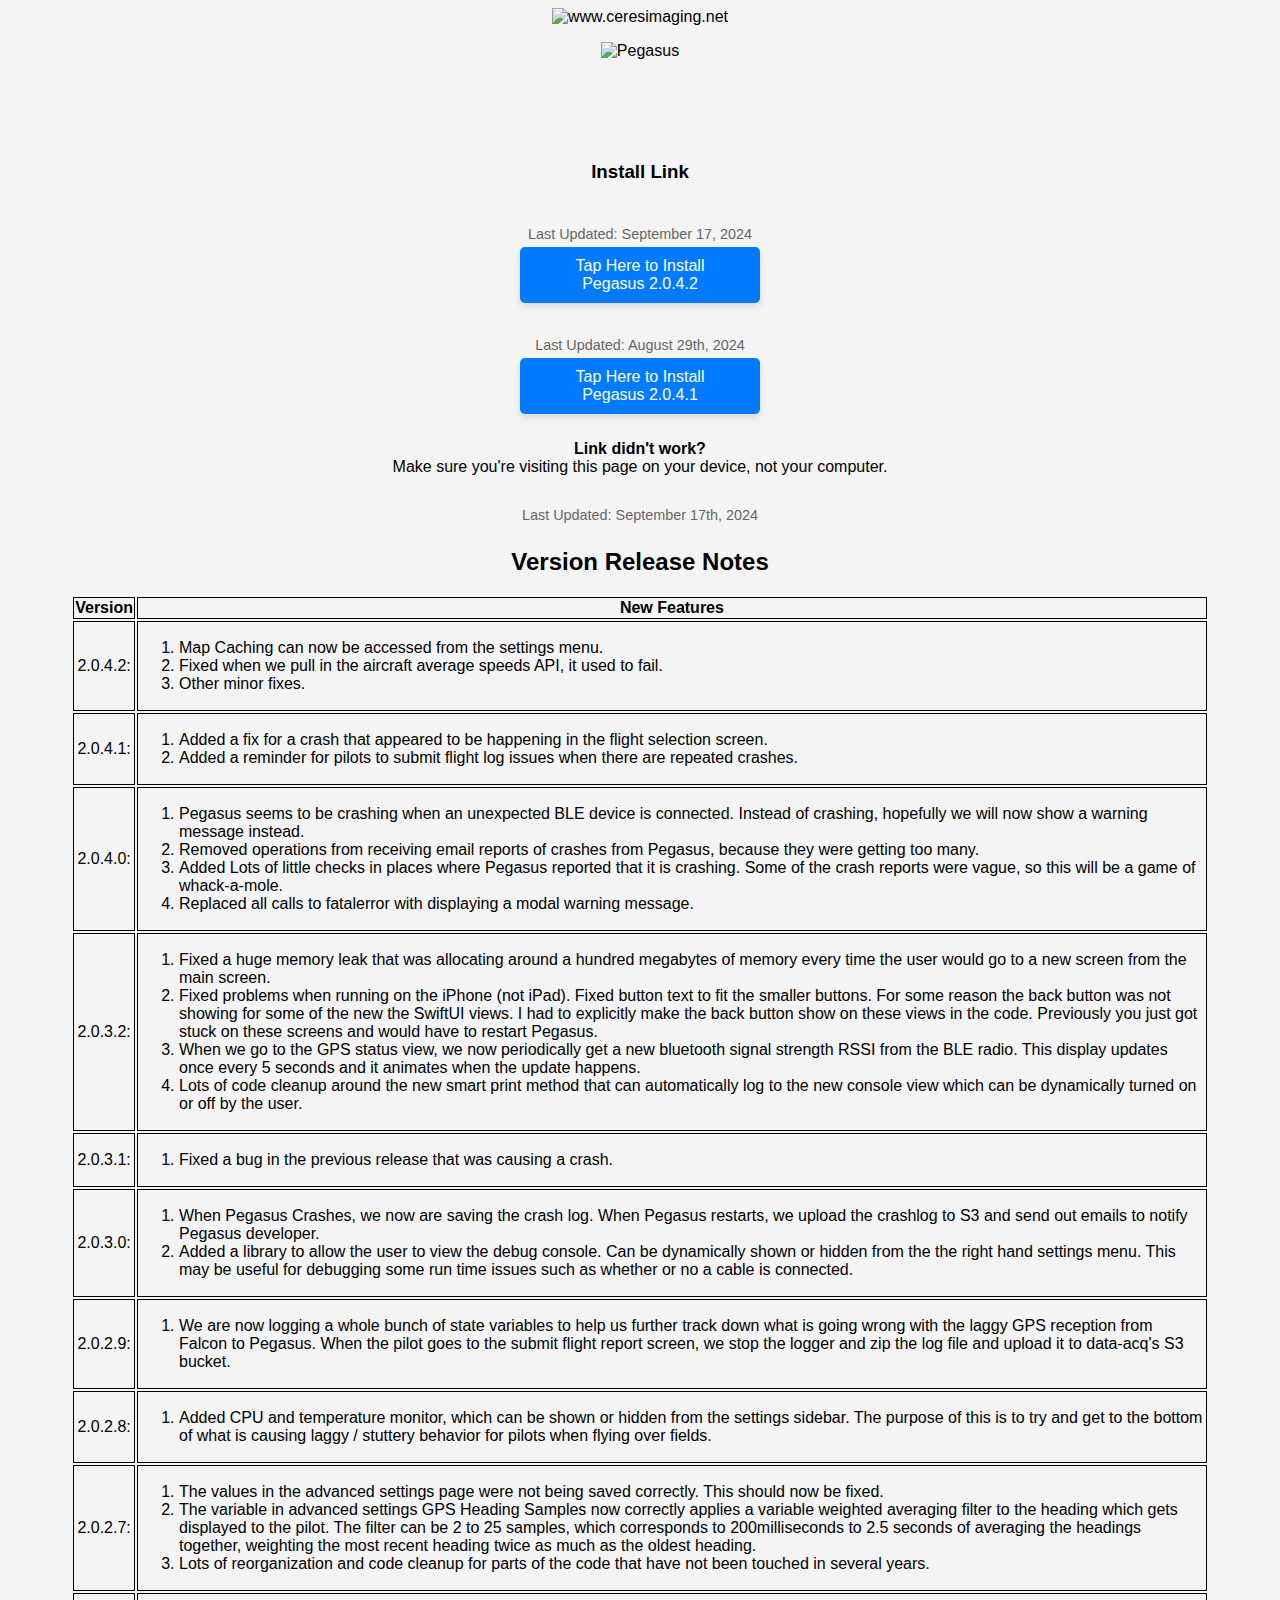
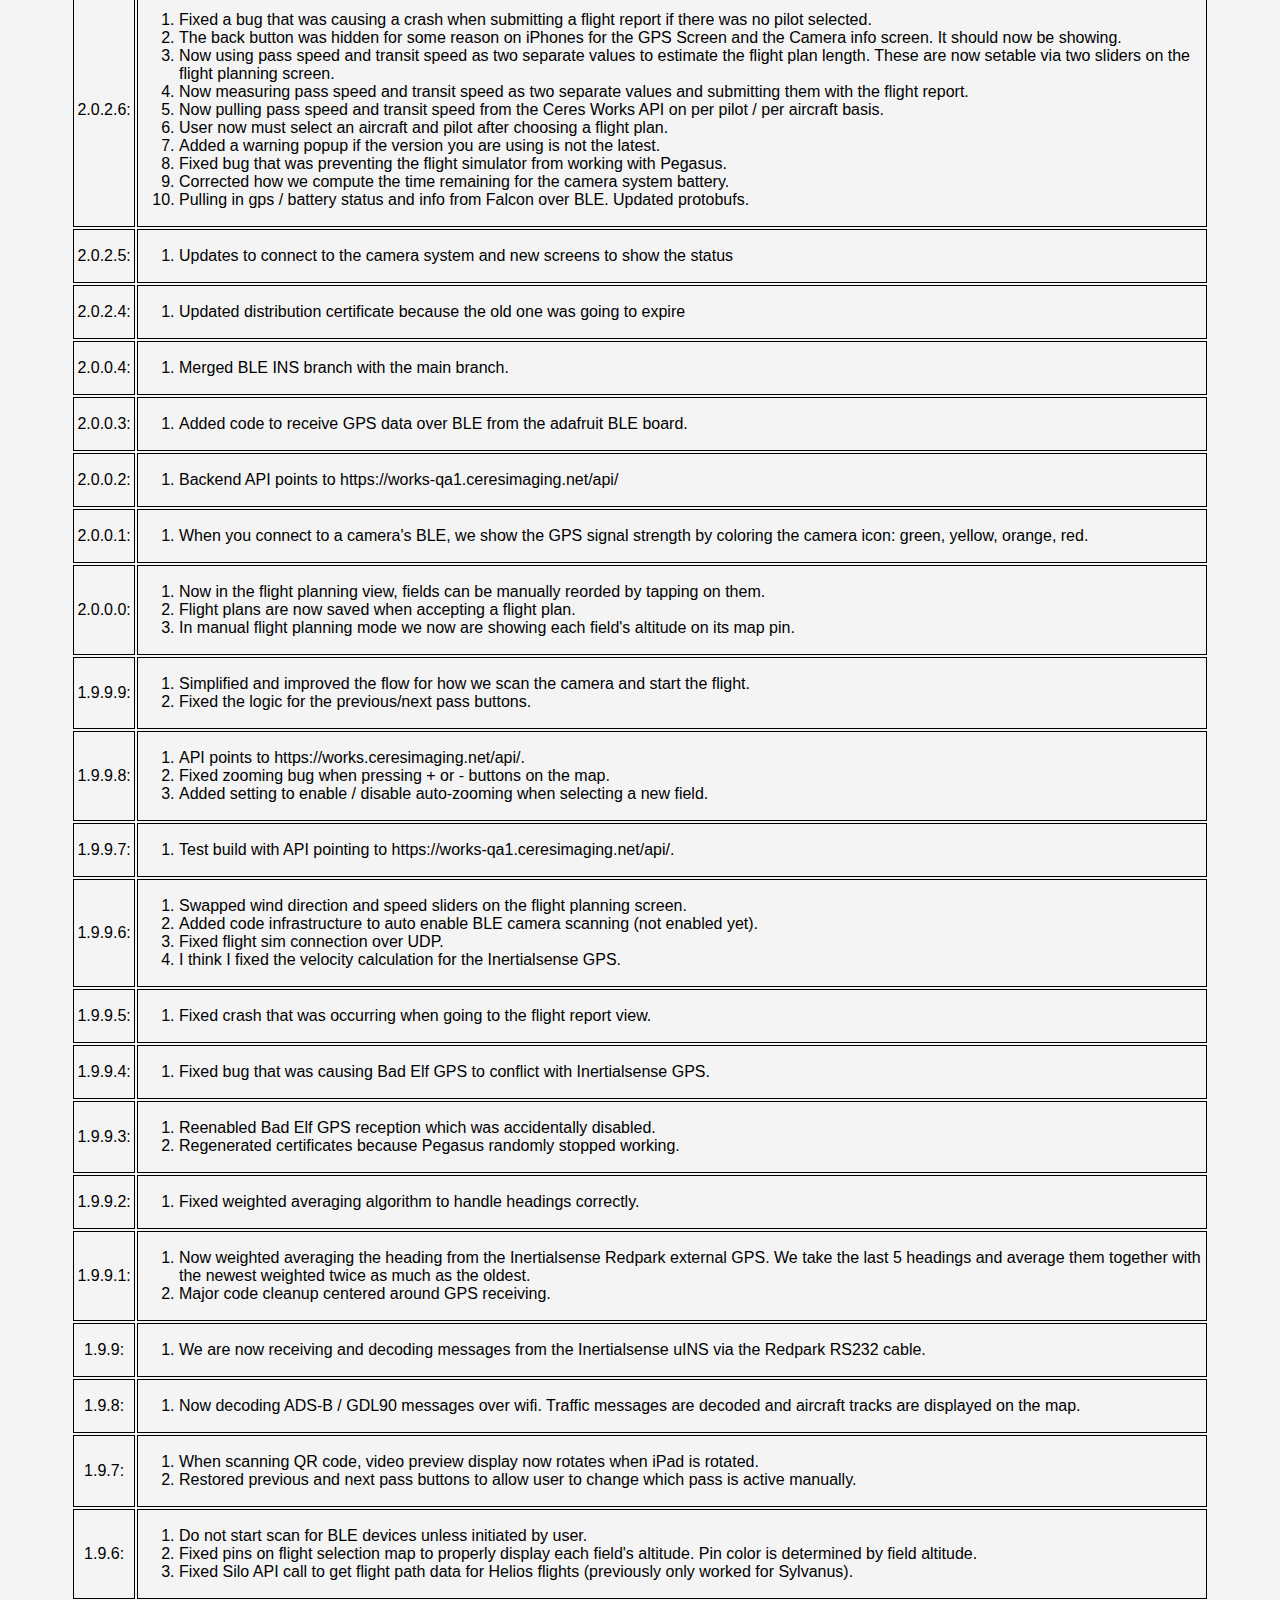
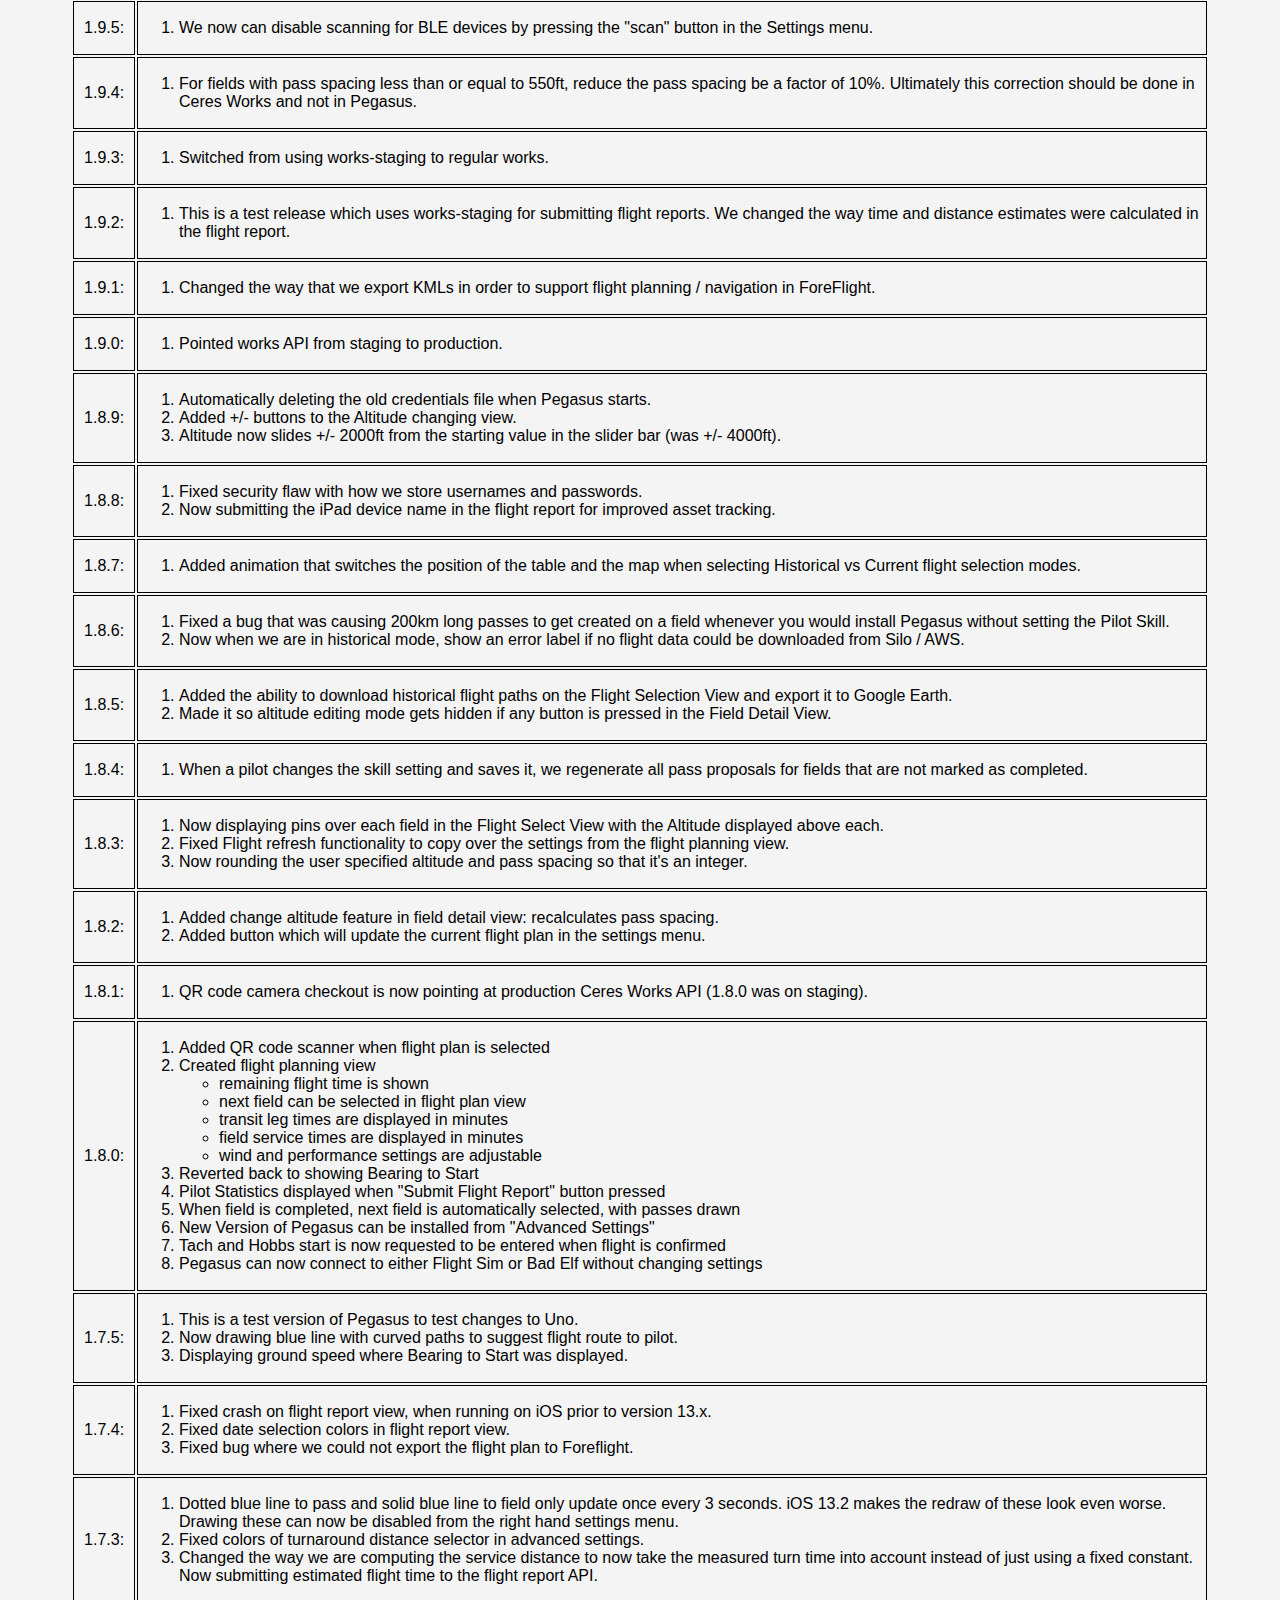
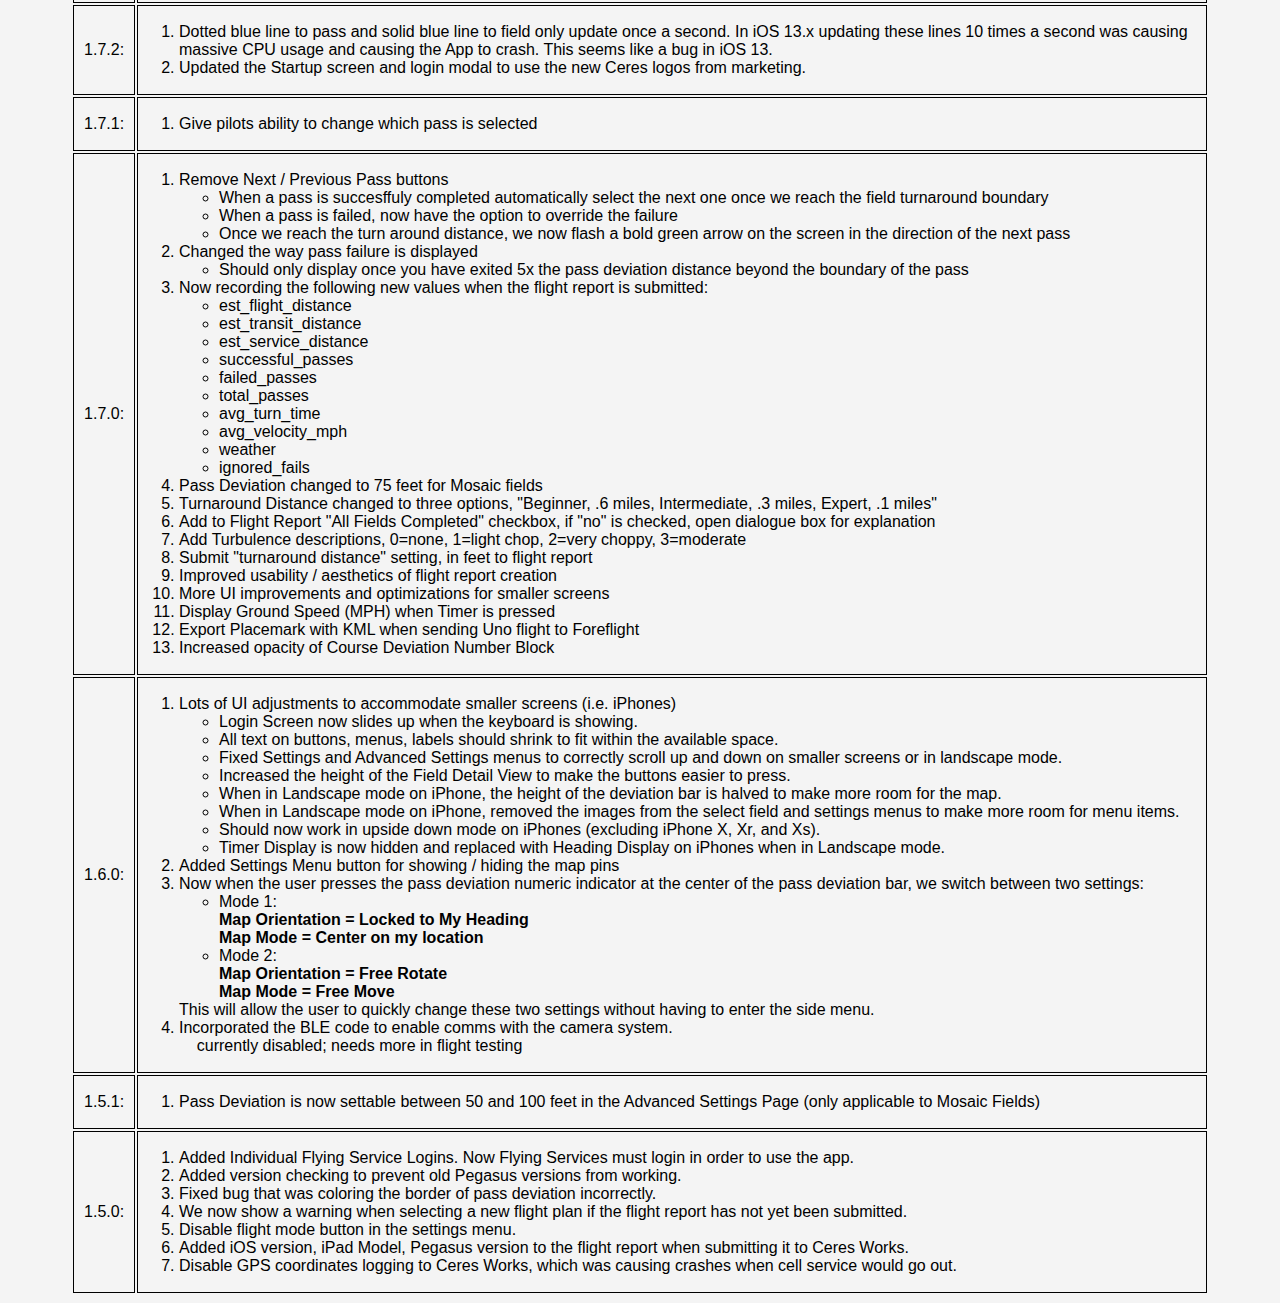
==== commit 1b7b3a46: "2.0.2.4 update" ====
--- a/docs/index.html
+++ b/docs/index.html
@@ -3,7 +3,7 @@
 <head>
 <meta http-equiv="Content-Type" content="text/html; charset=UTF-8" />
 <meta name="viewport" content="width=device-width, initial-scale=1.0, maximum-scale=1.0, user-scalable=0">
-<title>Pegasus 2.0.4.1</title>
+<title>Pegasus 2.0.4.2</title>
 
 <!--
 <style type="text/css">
@@ -107,16 +107,18 @@
 
 <!-- https://www.dropbox.com/s/ol5hvl91dzm3vpu/manifest.plist?dl=0 -->
 
+
+<div class="link">
+    <p class="last_updated">Last Updated: September 17, 2024</p>
+    <a href="https://webapp.diawi.com/install/YRA37w">
+        Tap Here to Install<br />Pegasus 2.0.4.2<br /></a></div>
+
 <div class="link">
     <p class="last_updated">Last Updated: August 29th, 2024</p>
     <a href="https://webapp.diawi.com/install/q1RcUM">
         Tap Here to Install<br />Pegasus 2.0.4.1<br /></a></div>
 
 
-<div class="link">
-    <p class="last_updated">Last Updated: Audgust 19, 2024</p>
-    <a href="https://webapp.diawi.com/install/czheaA">
-        Tap Here to Install<br />Pegasus 2.0.4.0<br /></a></div>
 
 
 
@@ -124,13 +126,20 @@
 <p><strong>Link didn't work?</strong><br />
 Make sure you're visiting this page on your device, not your computer.</p>
 
-<p class="last_updated">Last Updated: August 29th, 2024</p>
+<p class="last_updated">Last Updated: September 17th, 2024</p>
 
 <h2>Version Release Notes</h2>
 
 <table width="90%">
     <tbody>
         <tr> <th>Version </th> <th>New Features</th></tr>
+
+        <tr><td>2.0.4.2: </td><td style="text-align:left"> 
+            <ol type="1">
+                <li>Map Caching can now be accessed from the settings menu.</li>
+                <li>Fixed when we pull in the aircraft average speeds API, it used to fail.</li>
+                <li>Other minor fixes.</li>
+            </ol></td></tr>
 
         <tr><td>2.0.4.1: </td><td style="text-align:left"> 
             <ol type="1">
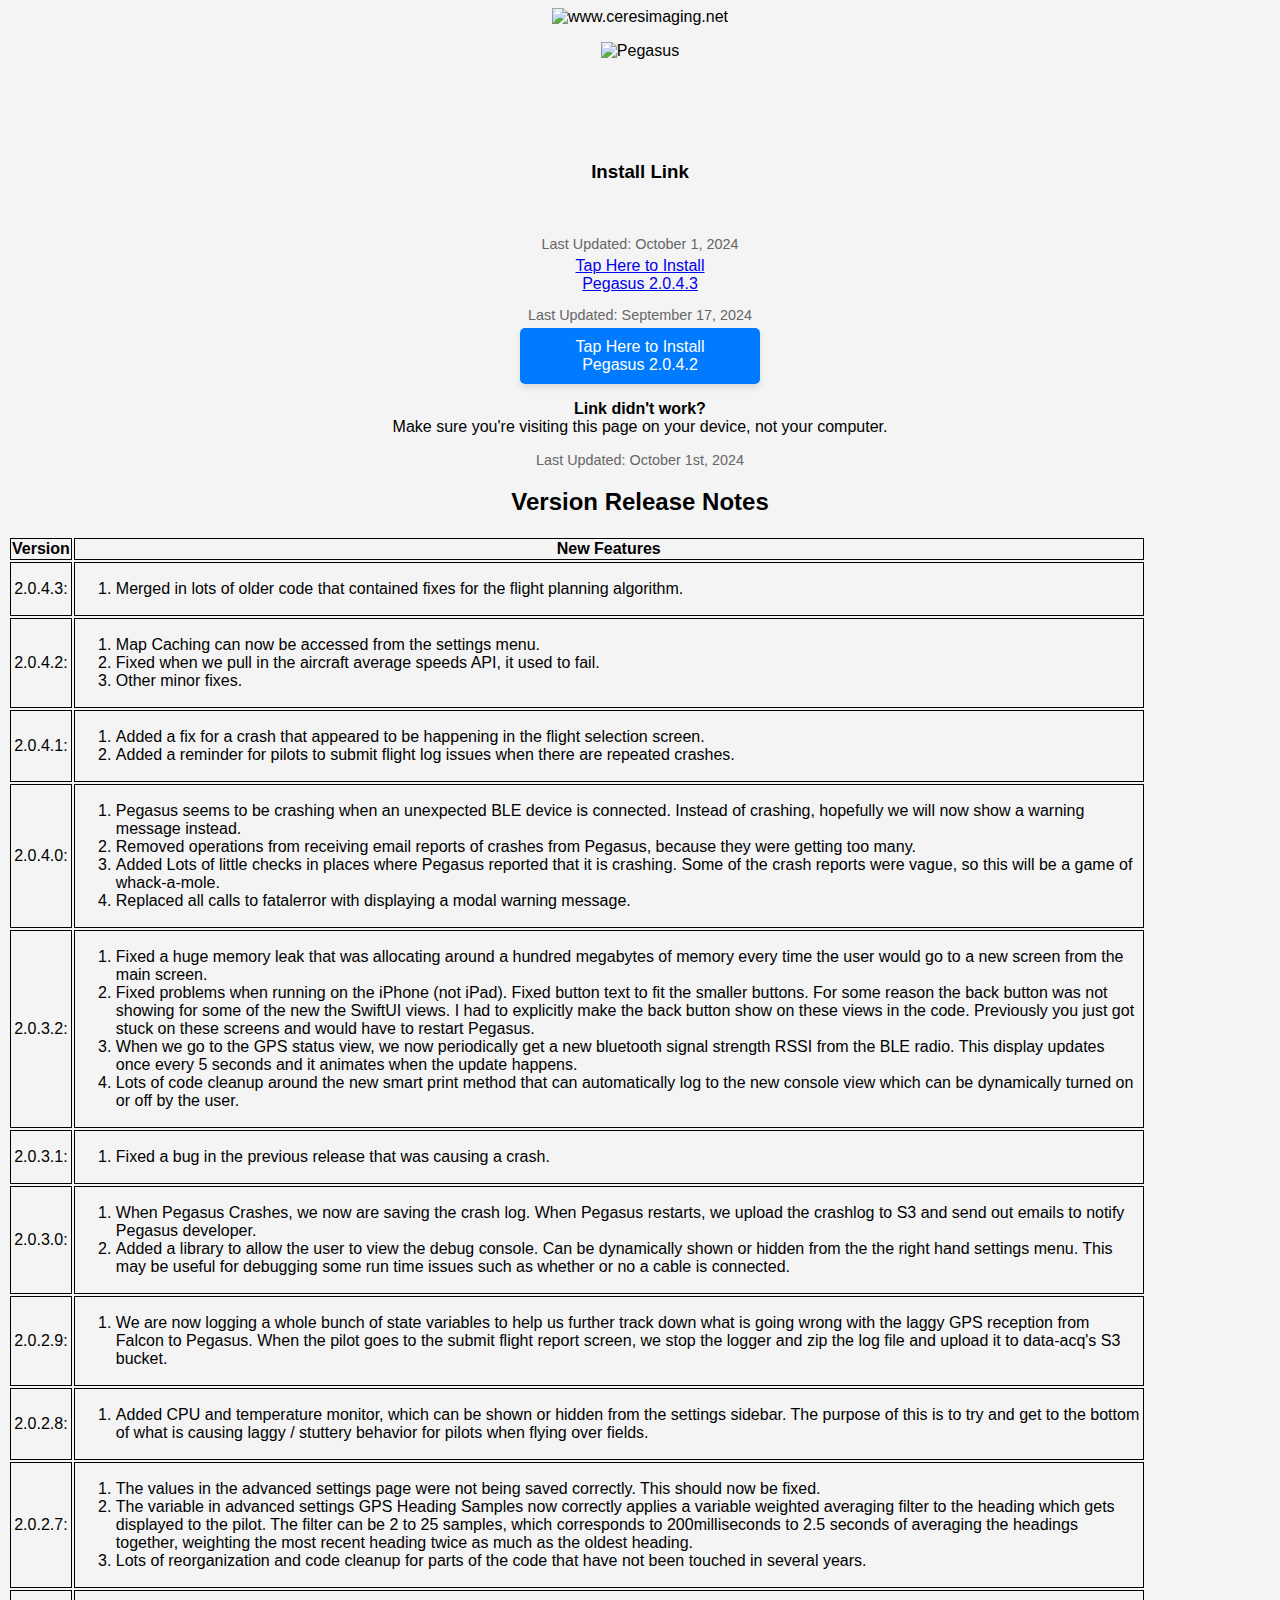
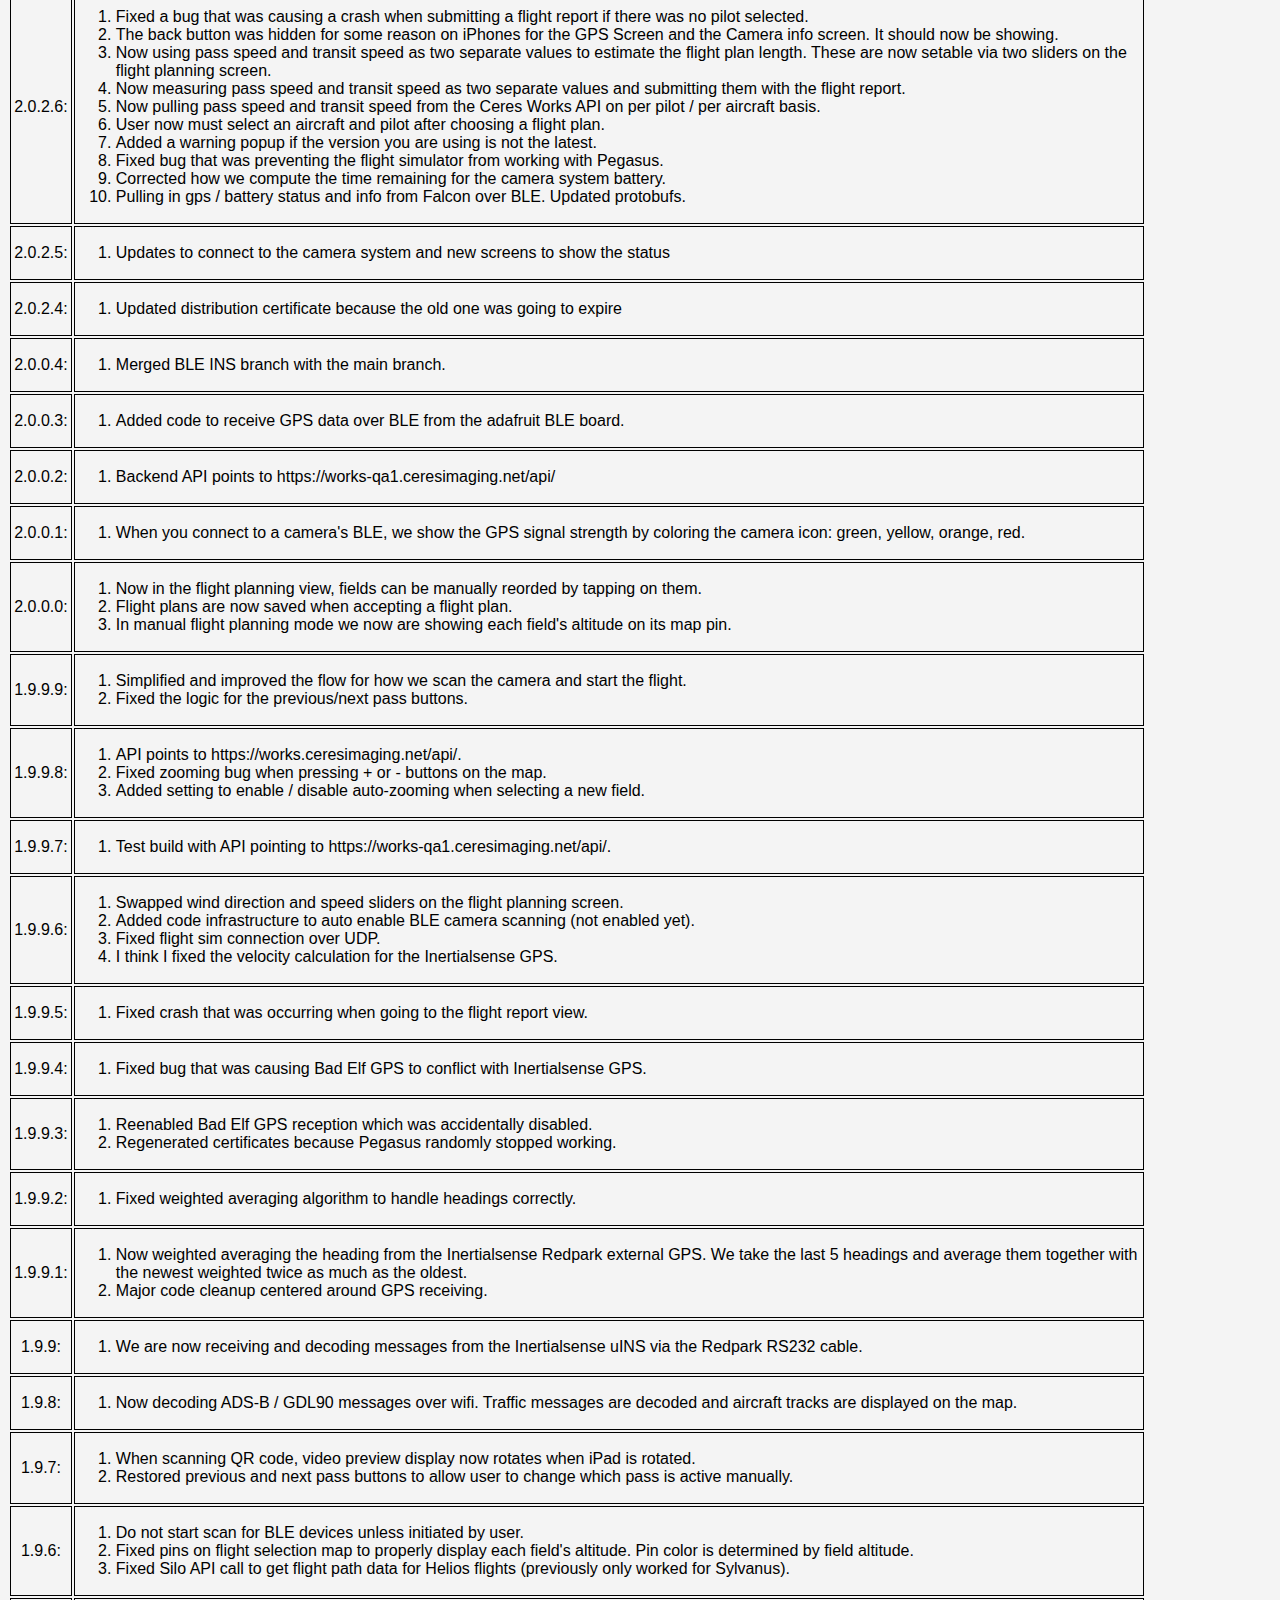
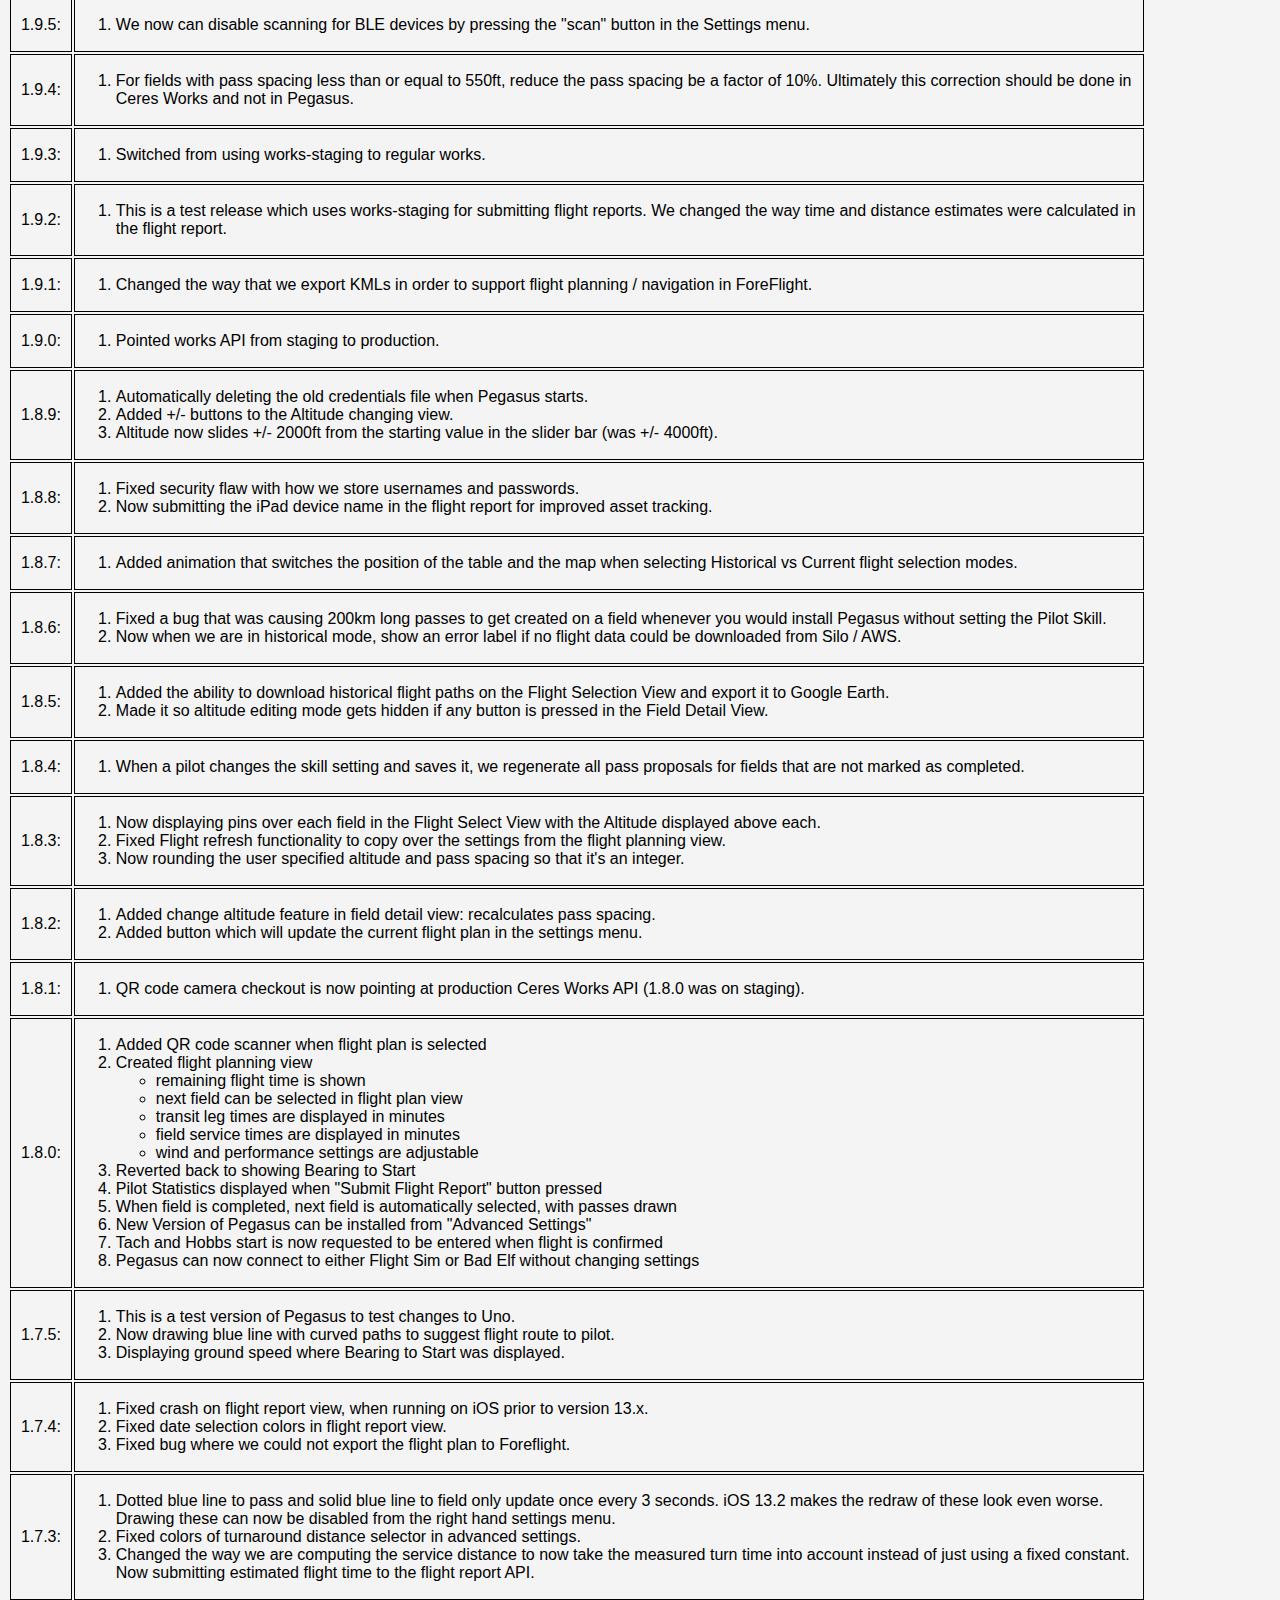
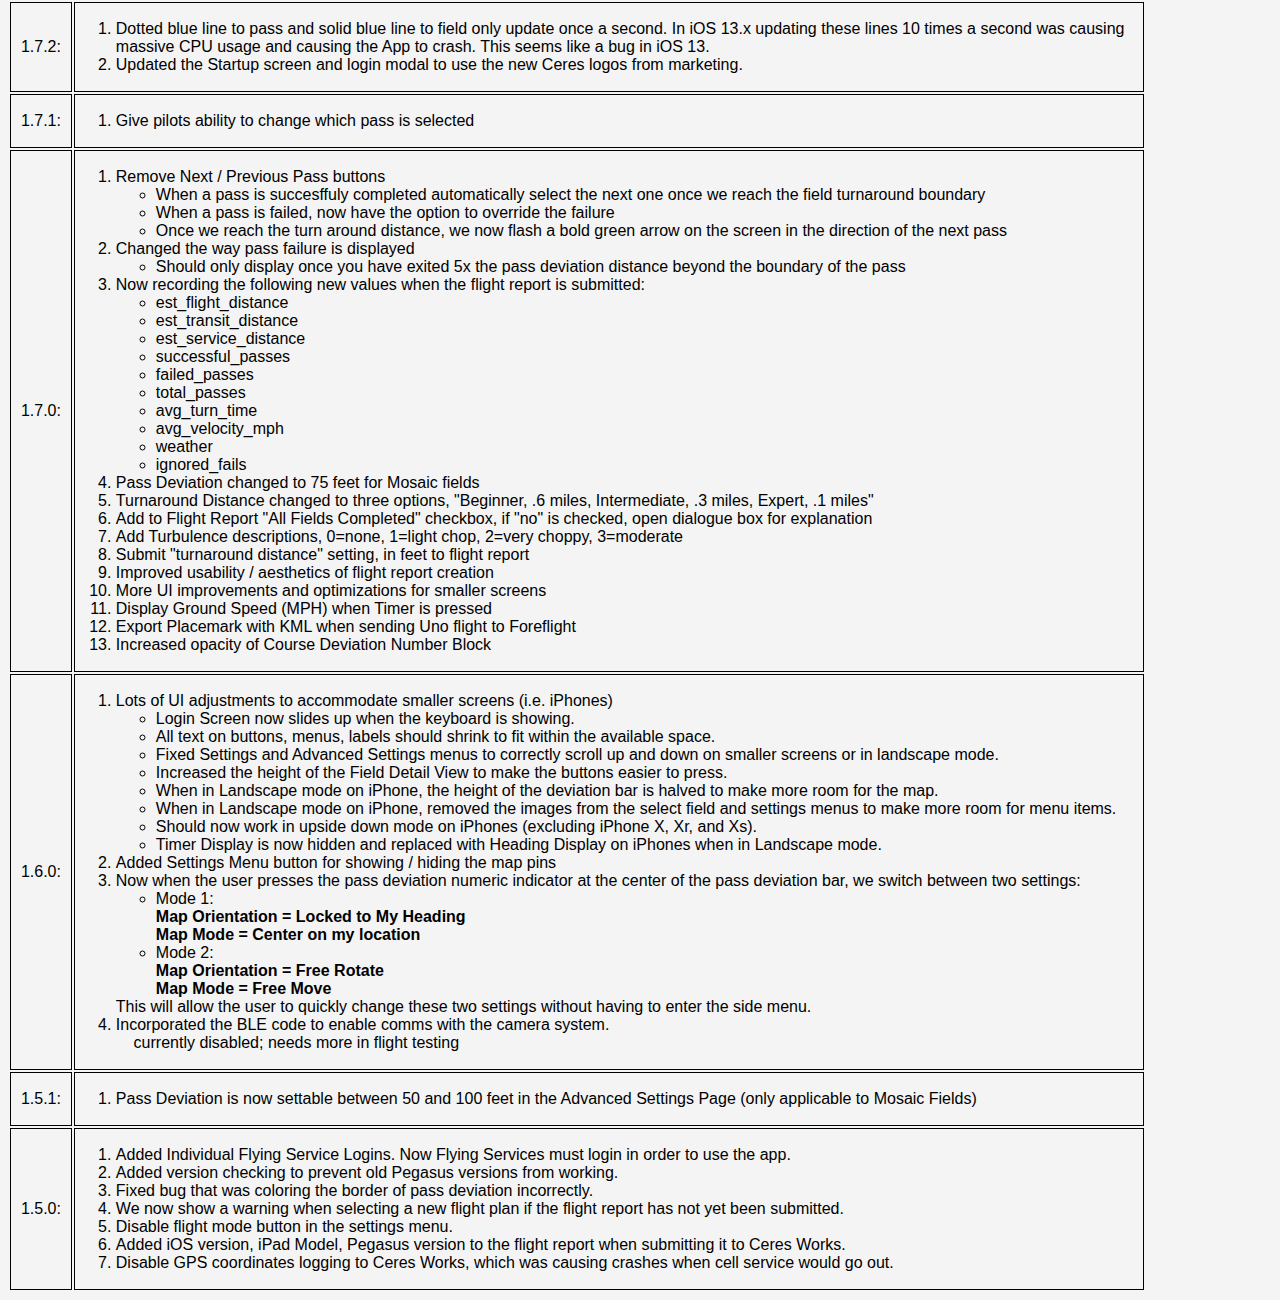
==== commit a96d61f0: "added a new build and notes" ====
--- a/docs/index.html
+++ b/docs/index.html
@@ -3,7 +3,7 @@
 <head>
 <meta http-equiv="Content-Type" content="text/html; charset=UTF-8" />
 <meta name="viewport" content="width=device-width, initial-scale=1.0, maximum-scale=1.0, user-scalable=0">
-<title>Pegasus 2.0.4.2</title>
+<title>Pegasus 2.0.4.3</title>
 
 <!--
 <style type="text/css">
@@ -108,15 +108,17 @@
 <!-- https://www.dropbox.com/s/ol5hvl91dzm3vpu/manifest.plist?dl=0 -->
 
 
+<div class="link"></div>
+    <p class="last_updated">Last Updated: October 1, 2024</p>
+    <a href="https://webapp.diawi.com/install/PFfv85">
+        Tap Here to Install<br />Pegasus 2.0.4.3<br /></a></div>
+
 <div class="link">
     <p class="last_updated">Last Updated: September 17, 2024</p>
     <a href="https://webapp.diawi.com/install/YRA37w">
         Tap Here to Install<br />Pegasus 2.0.4.2<br /></a></div>
 
-<div class="link">
-    <p class="last_updated">Last Updated: August 29th, 2024</p>
-    <a href="https://webapp.diawi.com/install/q1RcUM">
-        Tap Here to Install<br />Pegasus 2.0.4.1<br /></a></div>
+
 
 
 
@@ -126,13 +128,19 @@
 <p><strong>Link didn't work?</strong><br />
 Make sure you're visiting this page on your device, not your computer.</p>
 
-<p class="last_updated">Last Updated: September 17th, 2024</p>
+<p class="last_updated">Last Updated: October 1st, 2024</p>
 
 <h2>Version Release Notes</h2>
 
 <table width="90%">
     <tbody>
         <tr> <th>Version </th> <th>New Features</th></tr>
+        
+        <tr><td>2.0.4.3: </td><td style="text-align:left"> 
+            <ol type="1">
+                <li>Merged in lots of older code that contained fixes for the flight planning algorithm.</li>
+            </ol></td></tr>
+
 
         <tr><td>2.0.4.2: </td><td style="text-align:left"> 
             <ol type="1">
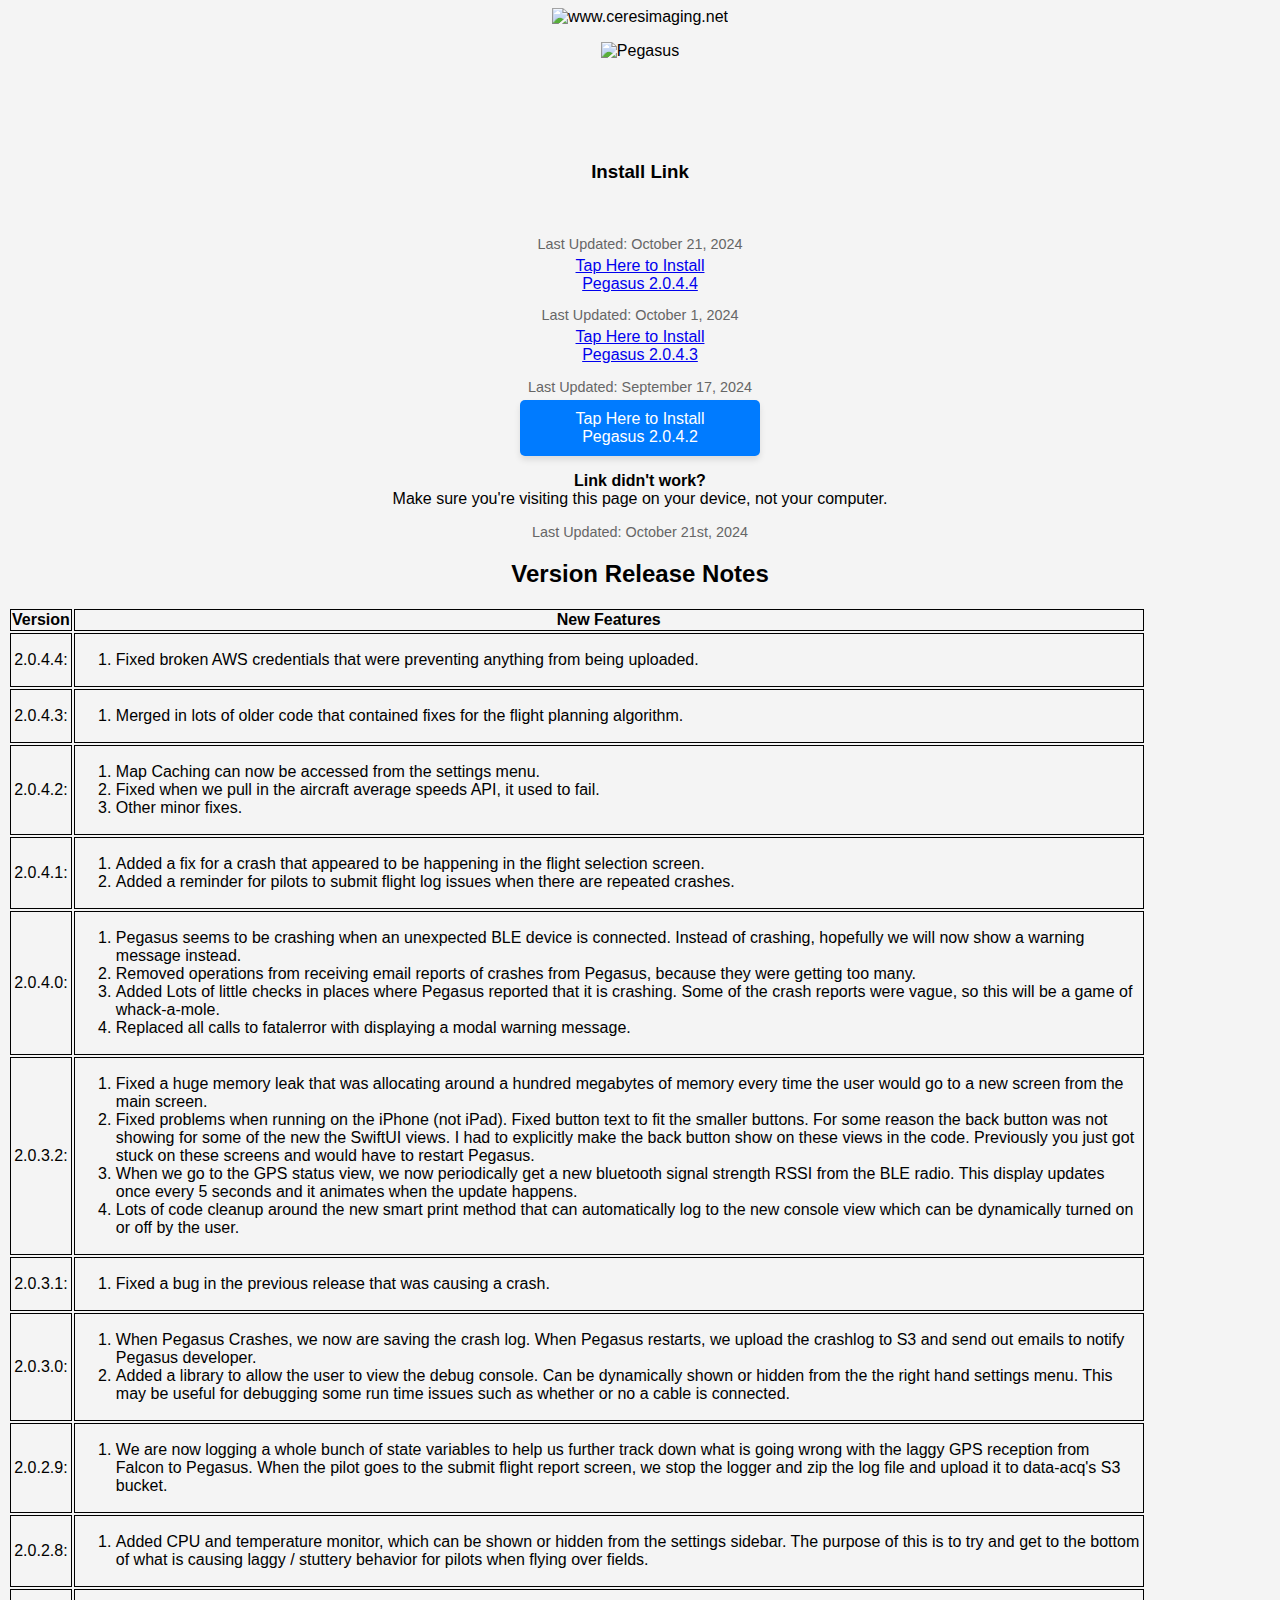
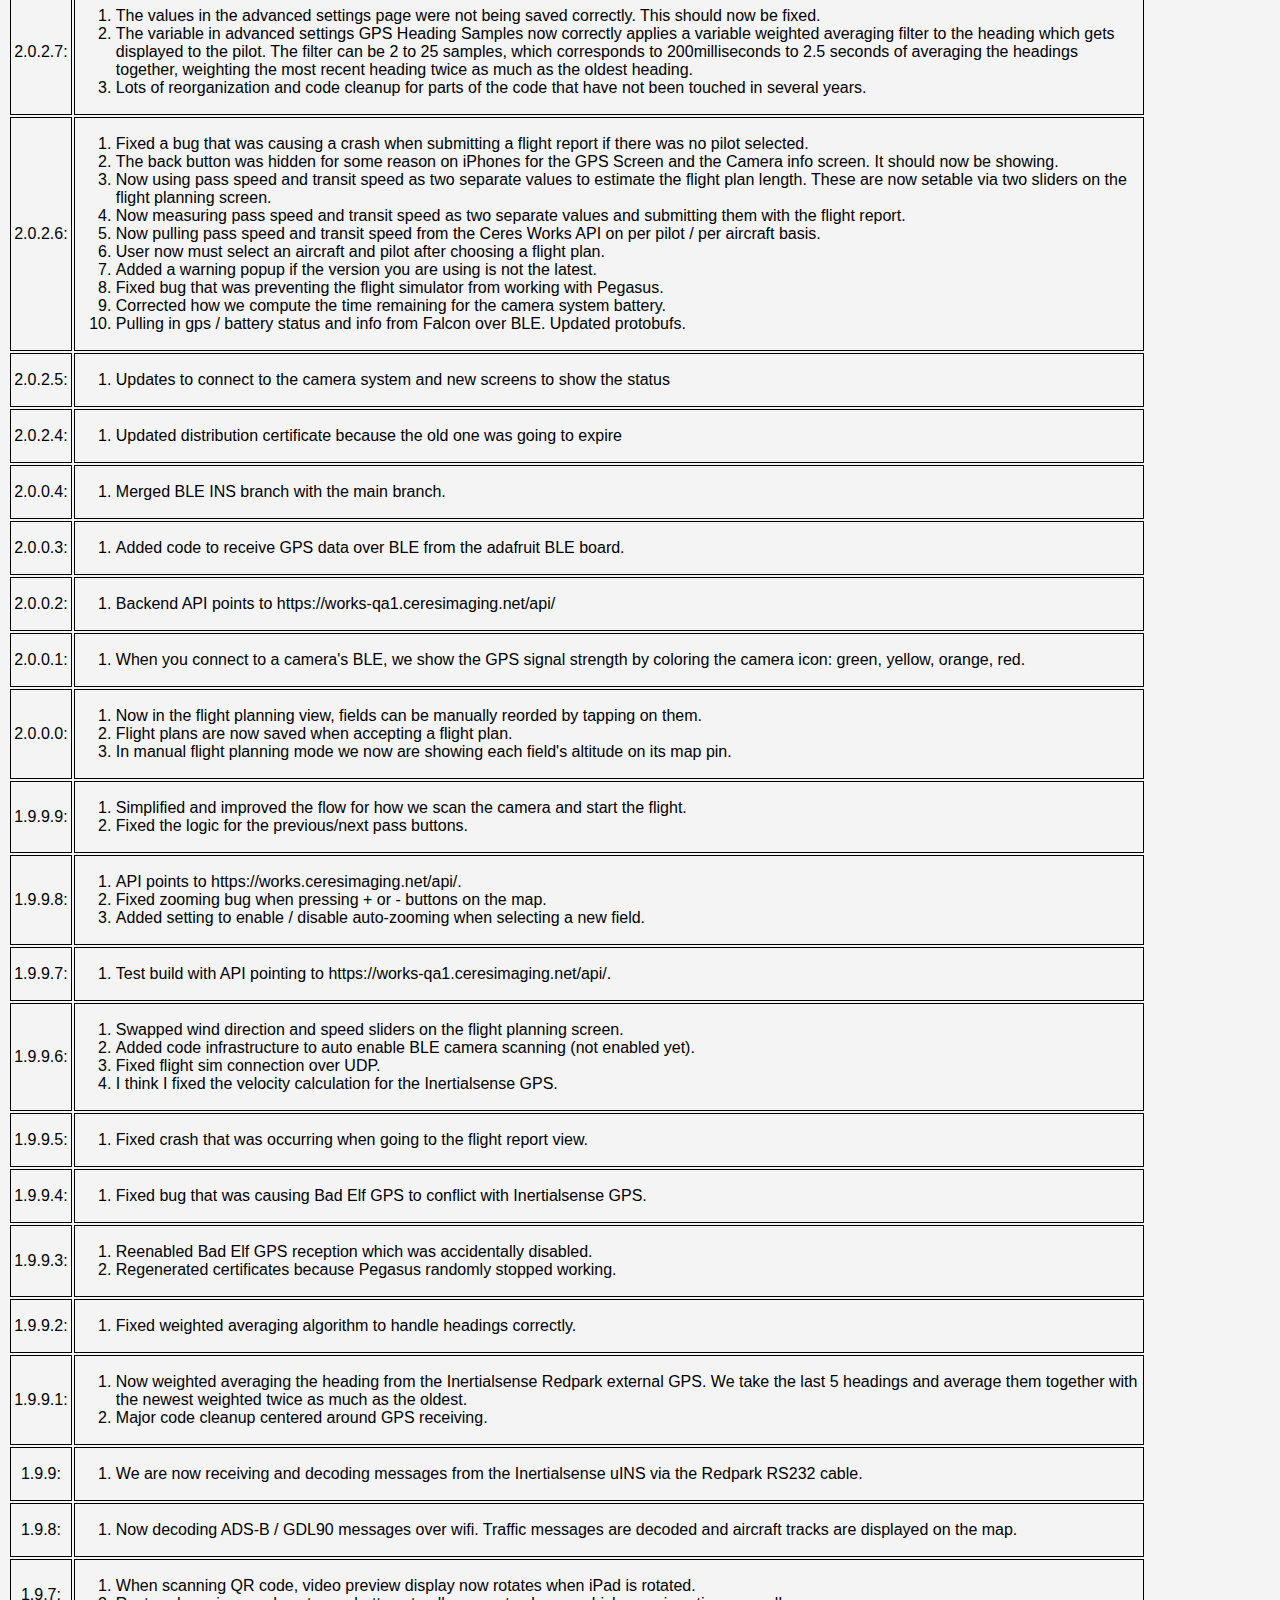
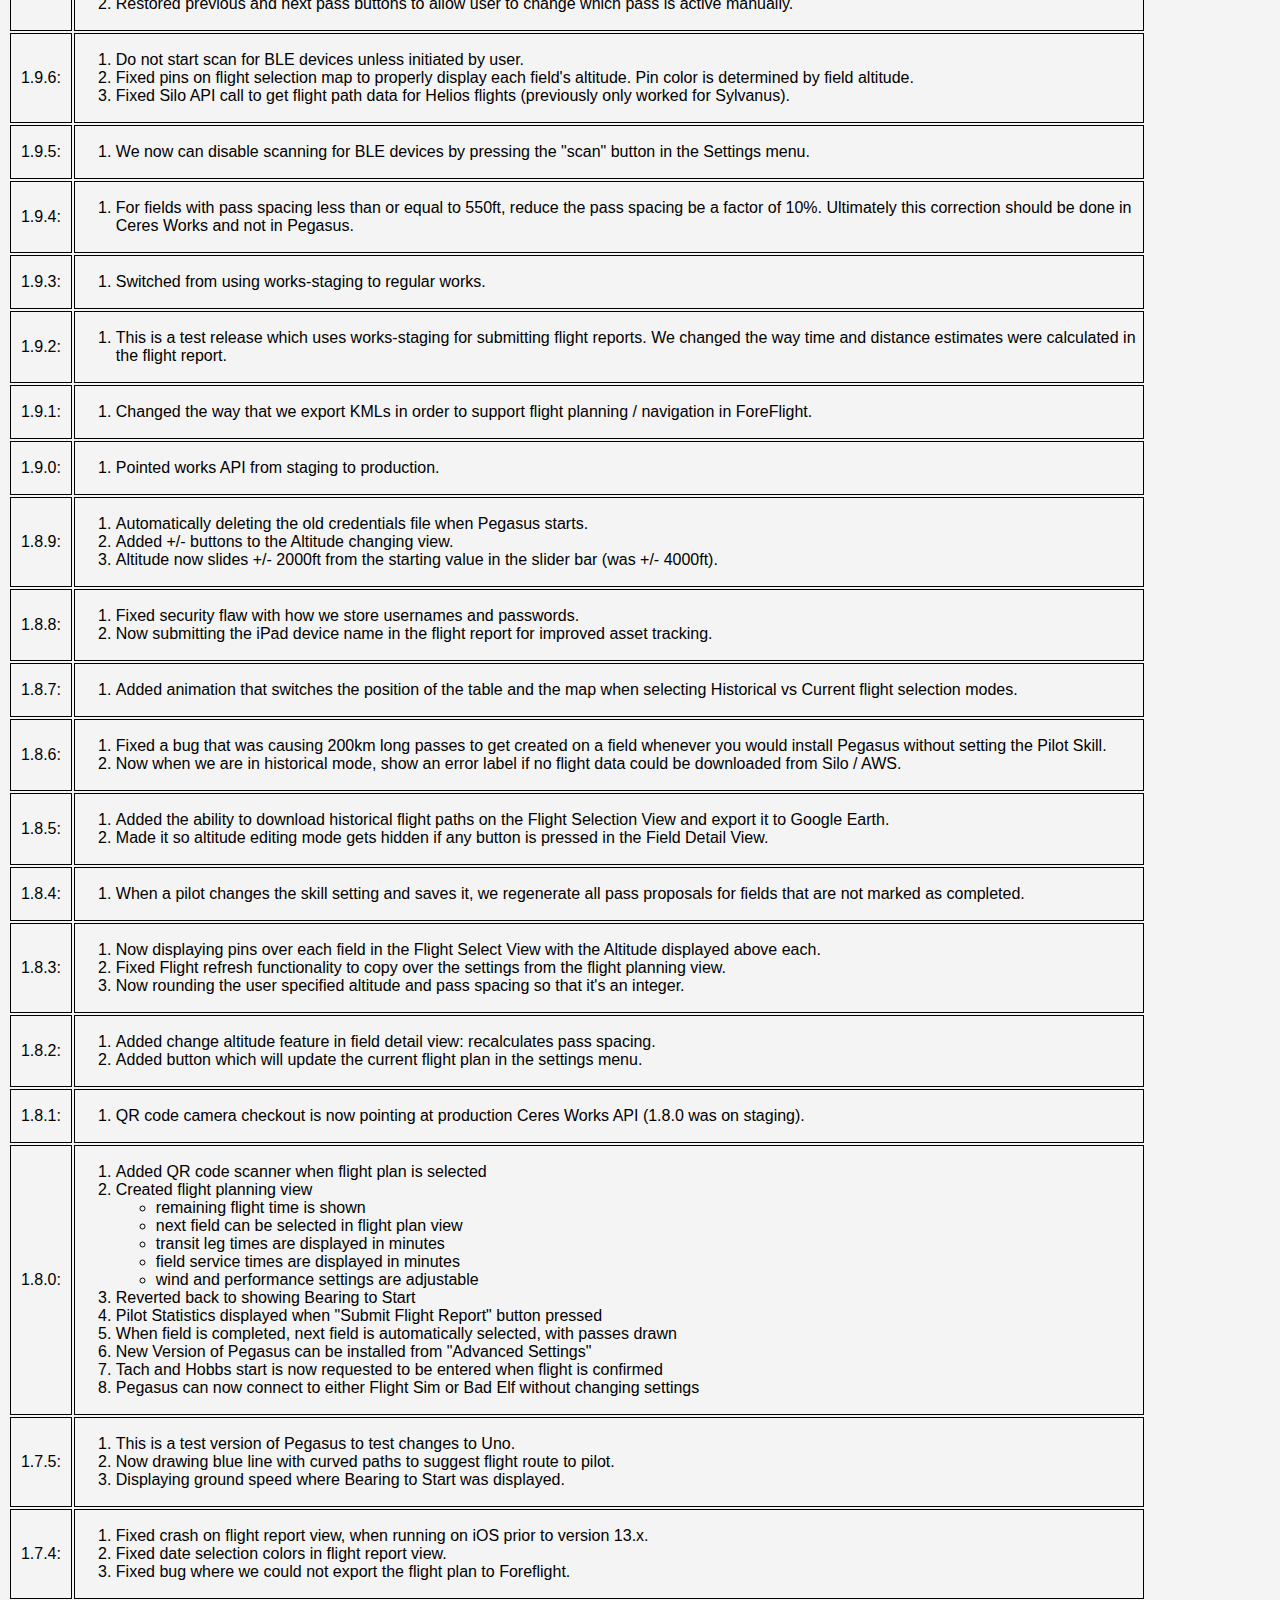
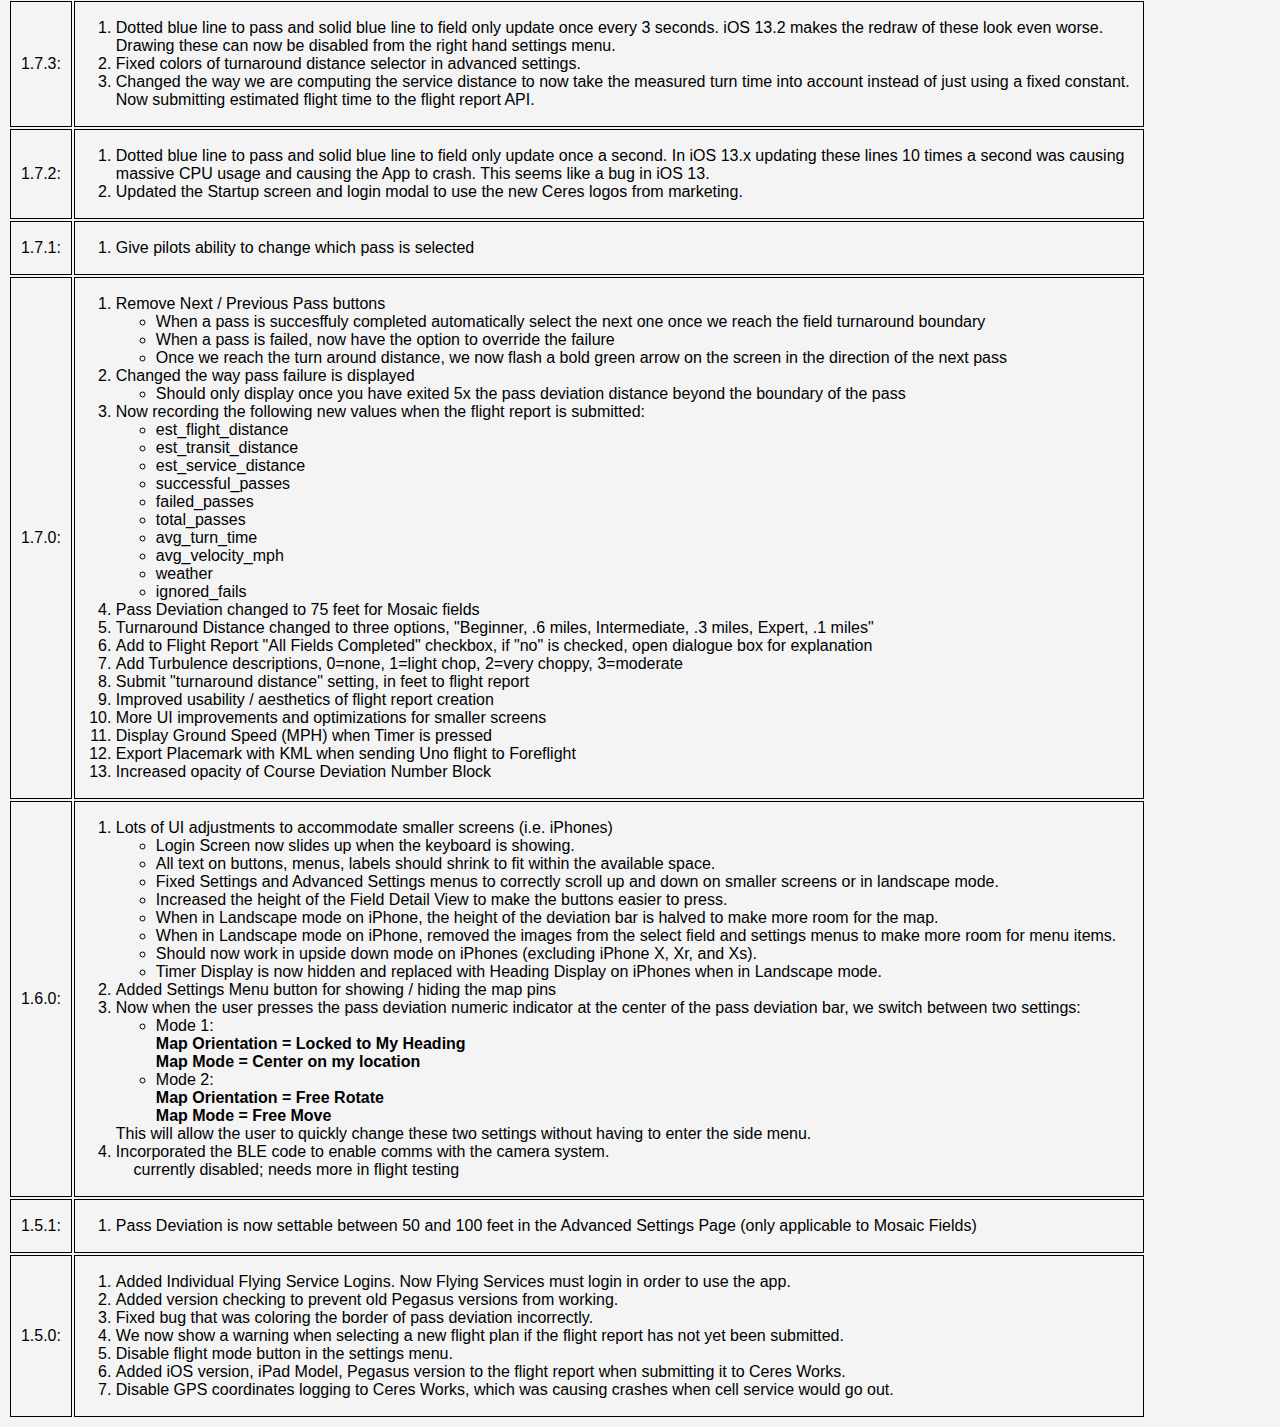
==== commit 467f8a64: "2.0.4.4 update" ====
--- a/docs/index.html
+++ b/docs/index.html
@@ -3,7 +3,7 @@
 <head>
 <meta http-equiv="Content-Type" content="text/html; charset=UTF-8" />
 <meta name="viewport" content="width=device-width, initial-scale=1.0, maximum-scale=1.0, user-scalable=0">
-<title>Pegasus 2.0.4.3</title>
+<title>Pegasus 2.0.4.4</title>
 
 <!--
 <style type="text/css">
@@ -107,6 +107,10 @@
 
 <!-- https://www.dropbox.com/s/ol5hvl91dzm3vpu/manifest.plist?dl=0 -->
 
+<div class="link"></div>
+    <p class="last_updated">Last Updated: October 21, 2024</p>
+    <a href="https://webapp.diawi.com/install/Di8JZD">
+        Tap Here to Install<br />Pegasus 2.0.4.4<br /></a></div>
 
 <div class="link"></div>
     <p class="last_updated">Last Updated: October 1, 2024</p>
@@ -128,13 +132,18 @@
 <p><strong>Link didn't work?</strong><br />
 Make sure you're visiting this page on your device, not your computer.</p>
 
-<p class="last_updated">Last Updated: October 1st, 2024</p>
+<p class="last_updated">Last Updated: October 21st, 2024</p>
 
 <h2>Version Release Notes</h2>
 
 <table width="90%">
     <tbody>
         <tr> <th>Version </th> <th>New Features</th></tr>
+
+        <tr><td>2.0.4.4: </td><td style="text-align:left"> 
+            <ol type="1">
+                <li>Fixed broken AWS credentials that were preventing anything from being uploaded.</li>
+            </ol></td></tr>
         
         <tr><td>2.0.4.3: </td><td style="text-align:left"> 
             <ol type="1">
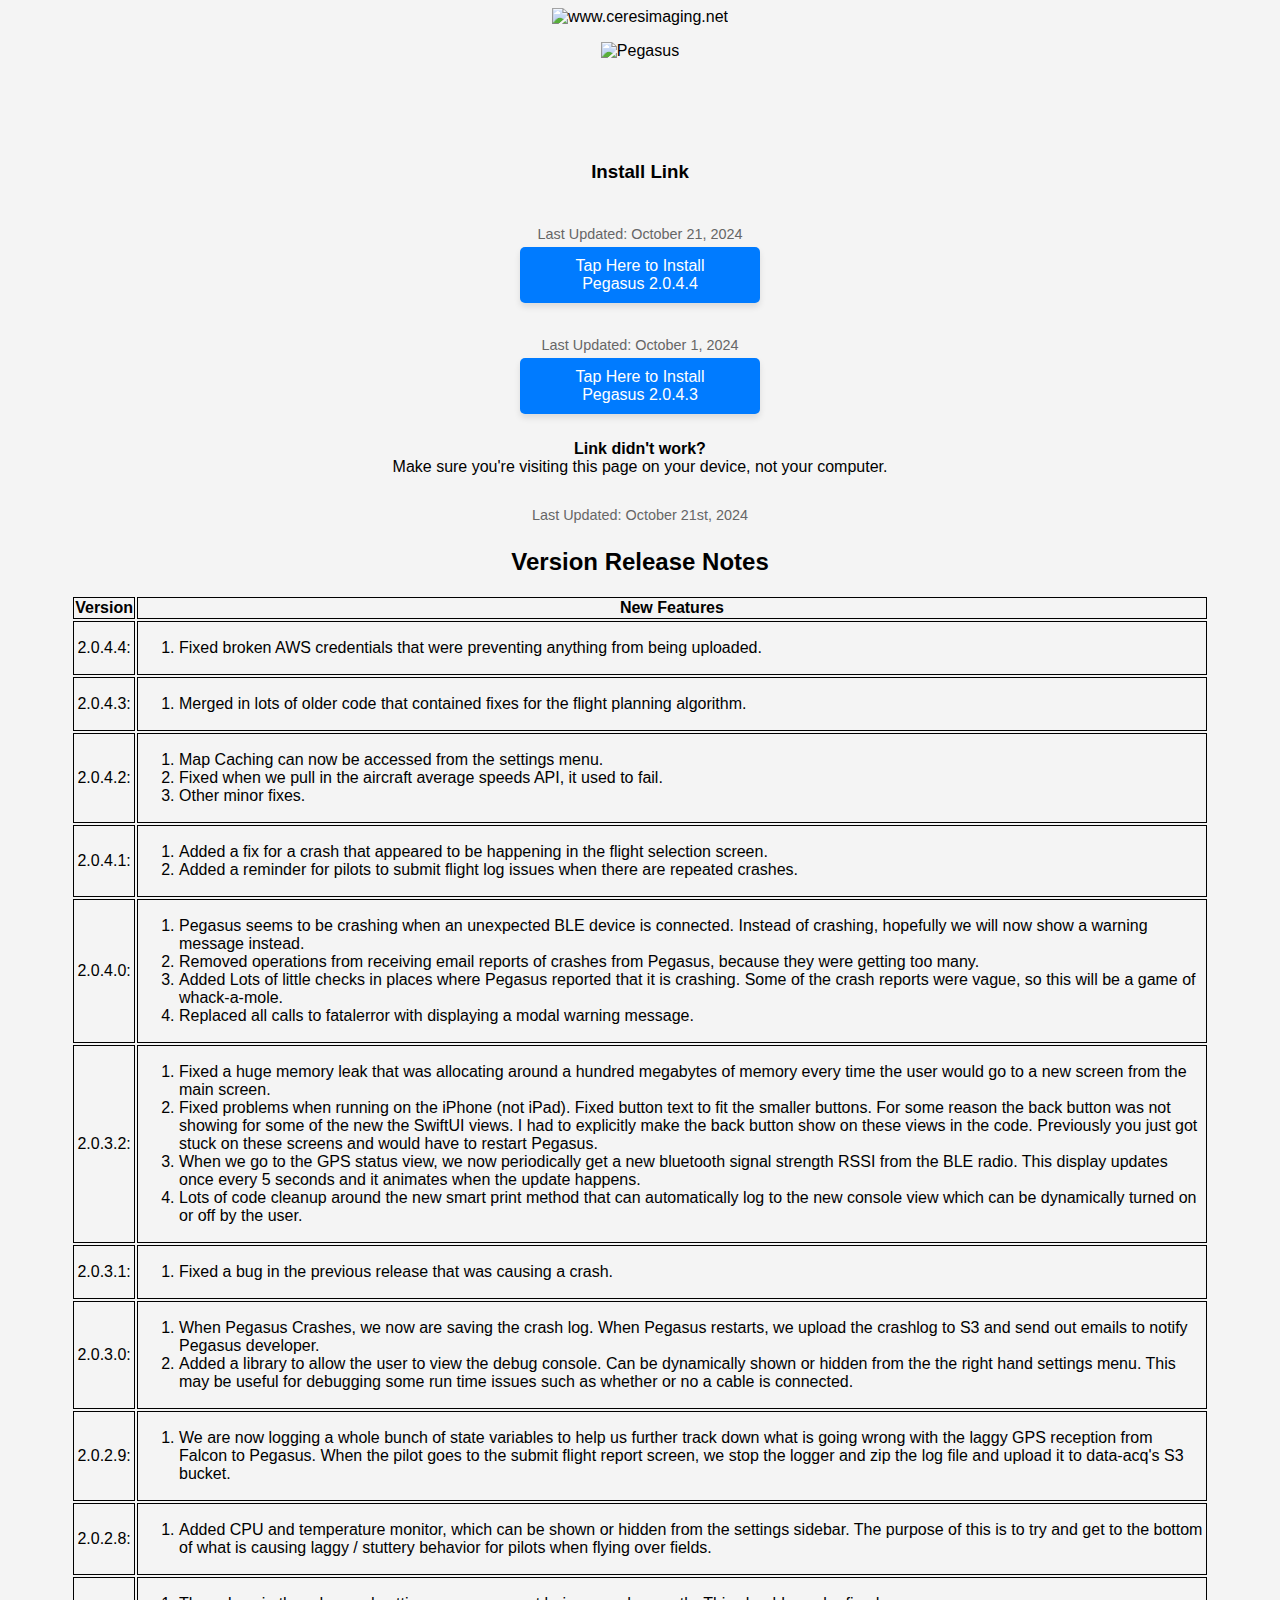
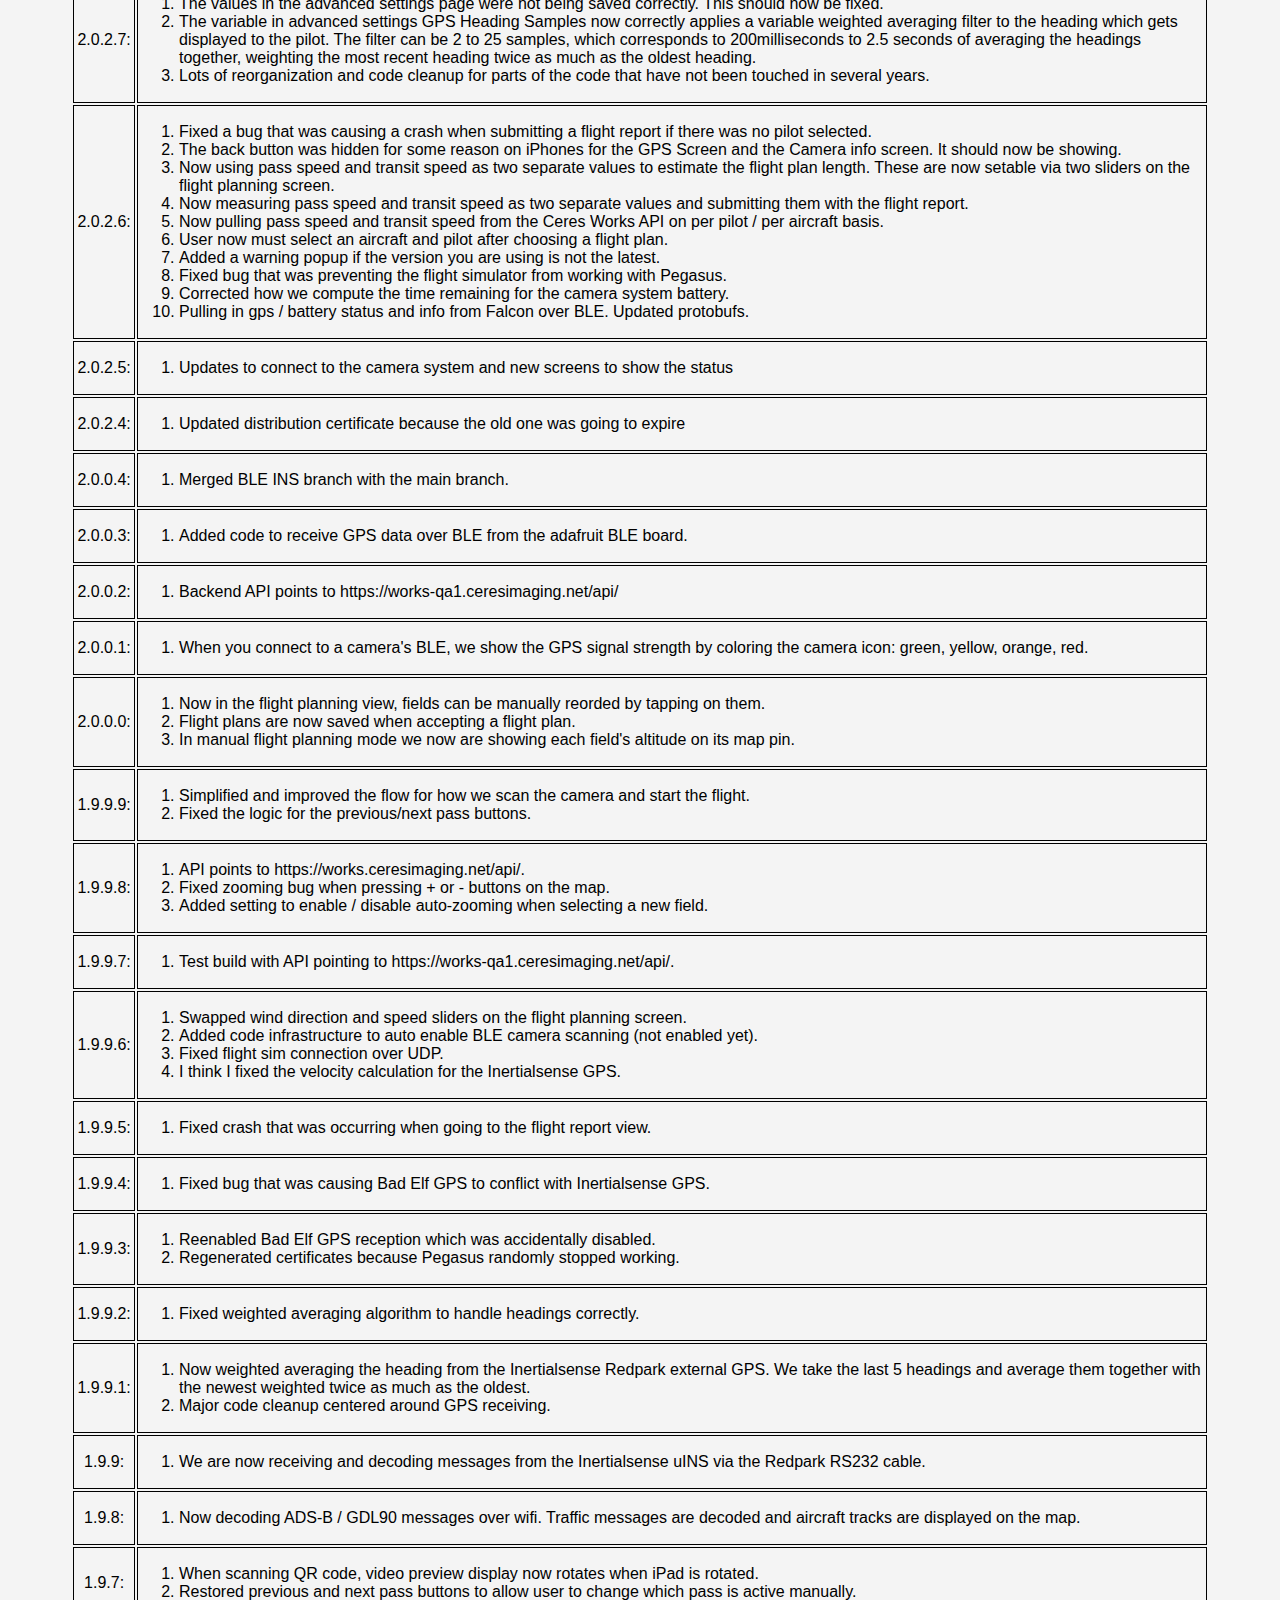
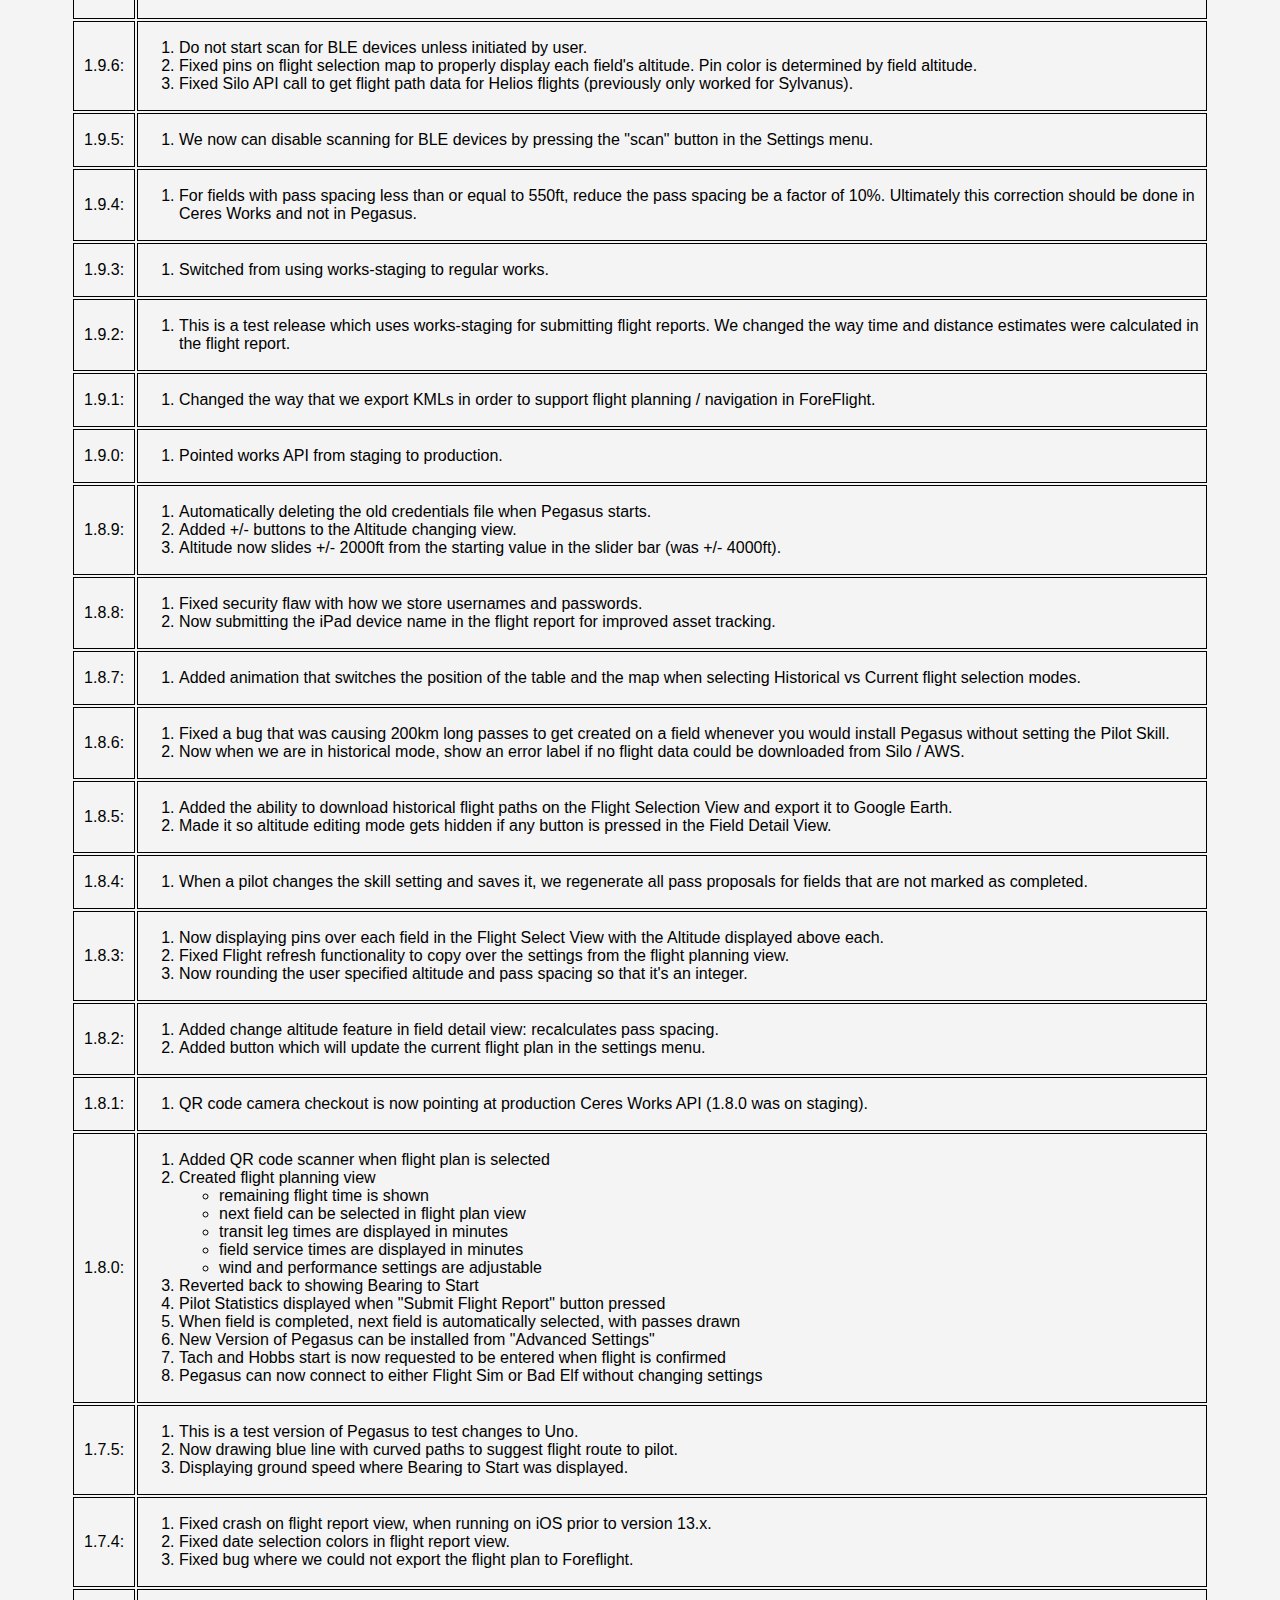
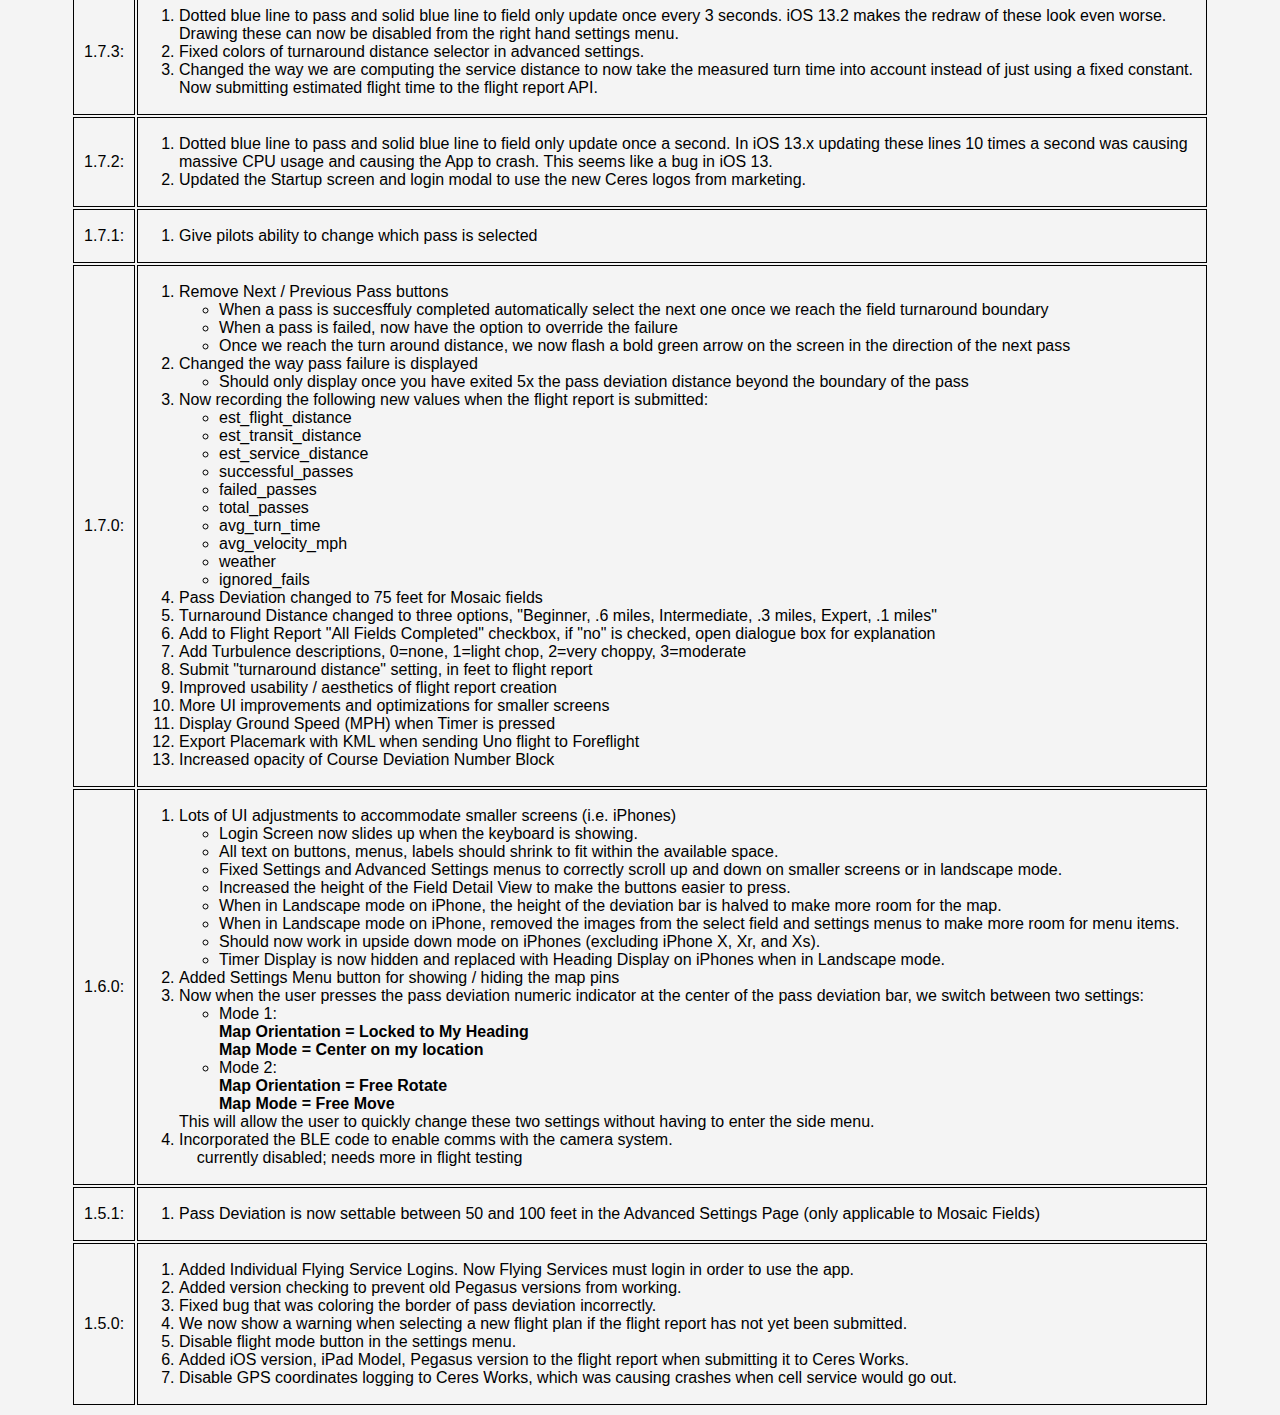
==== commit 6d6e83e7: "fix the formatting so we have a proper button" ====
--- a/docs/index.html
+++ b/docs/index.html
@@ -107,20 +107,20 @@
 
 <!-- https://www.dropbox.com/s/ol5hvl91dzm3vpu/manifest.plist?dl=0 -->
 
-<div class="link"></div>
+<div class="link">
     <p class="last_updated">Last Updated: October 21, 2024</p>
     <a href="https://webapp.diawi.com/install/Di8JZD">
         Tap Here to Install<br />Pegasus 2.0.4.4<br /></a></div>
 
-<div class="link"></div>
+<div class="link">
     <p class="last_updated">Last Updated: October 1, 2024</p>
     <a href="https://webapp.diawi.com/install/PFfv85">
         Tap Here to Install<br />Pegasus 2.0.4.3<br /></a></div>
-
+<!--
 <div class="link">
     <p class="last_updated">Last Updated: September 17, 2024</p>
     <a href="https://webapp.diawi.com/install/YRA37w">
-        Tap Here to Install<br />Pegasus 2.0.4.2<br /></a></div>
+        Tap Here to Install<br />Pegasus 2.0.4.2<br /></a></div>-->
 
 
 
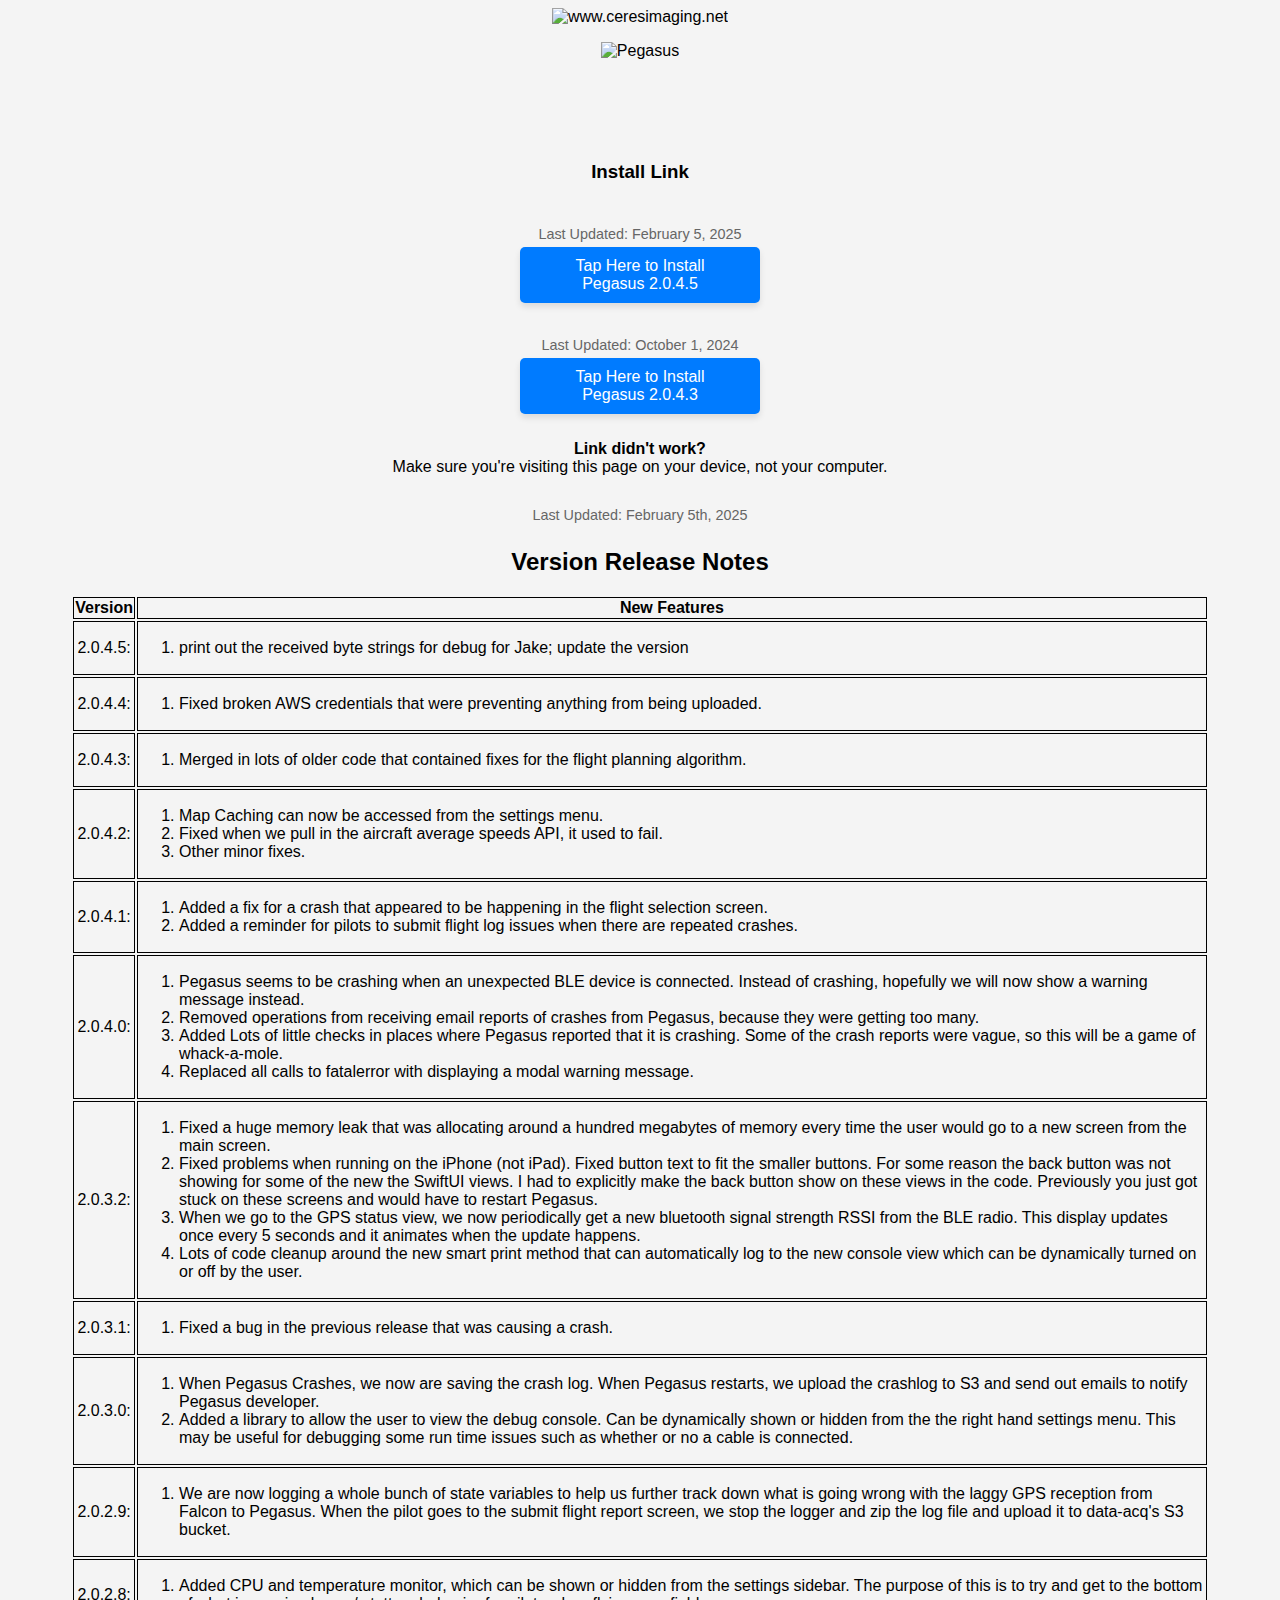
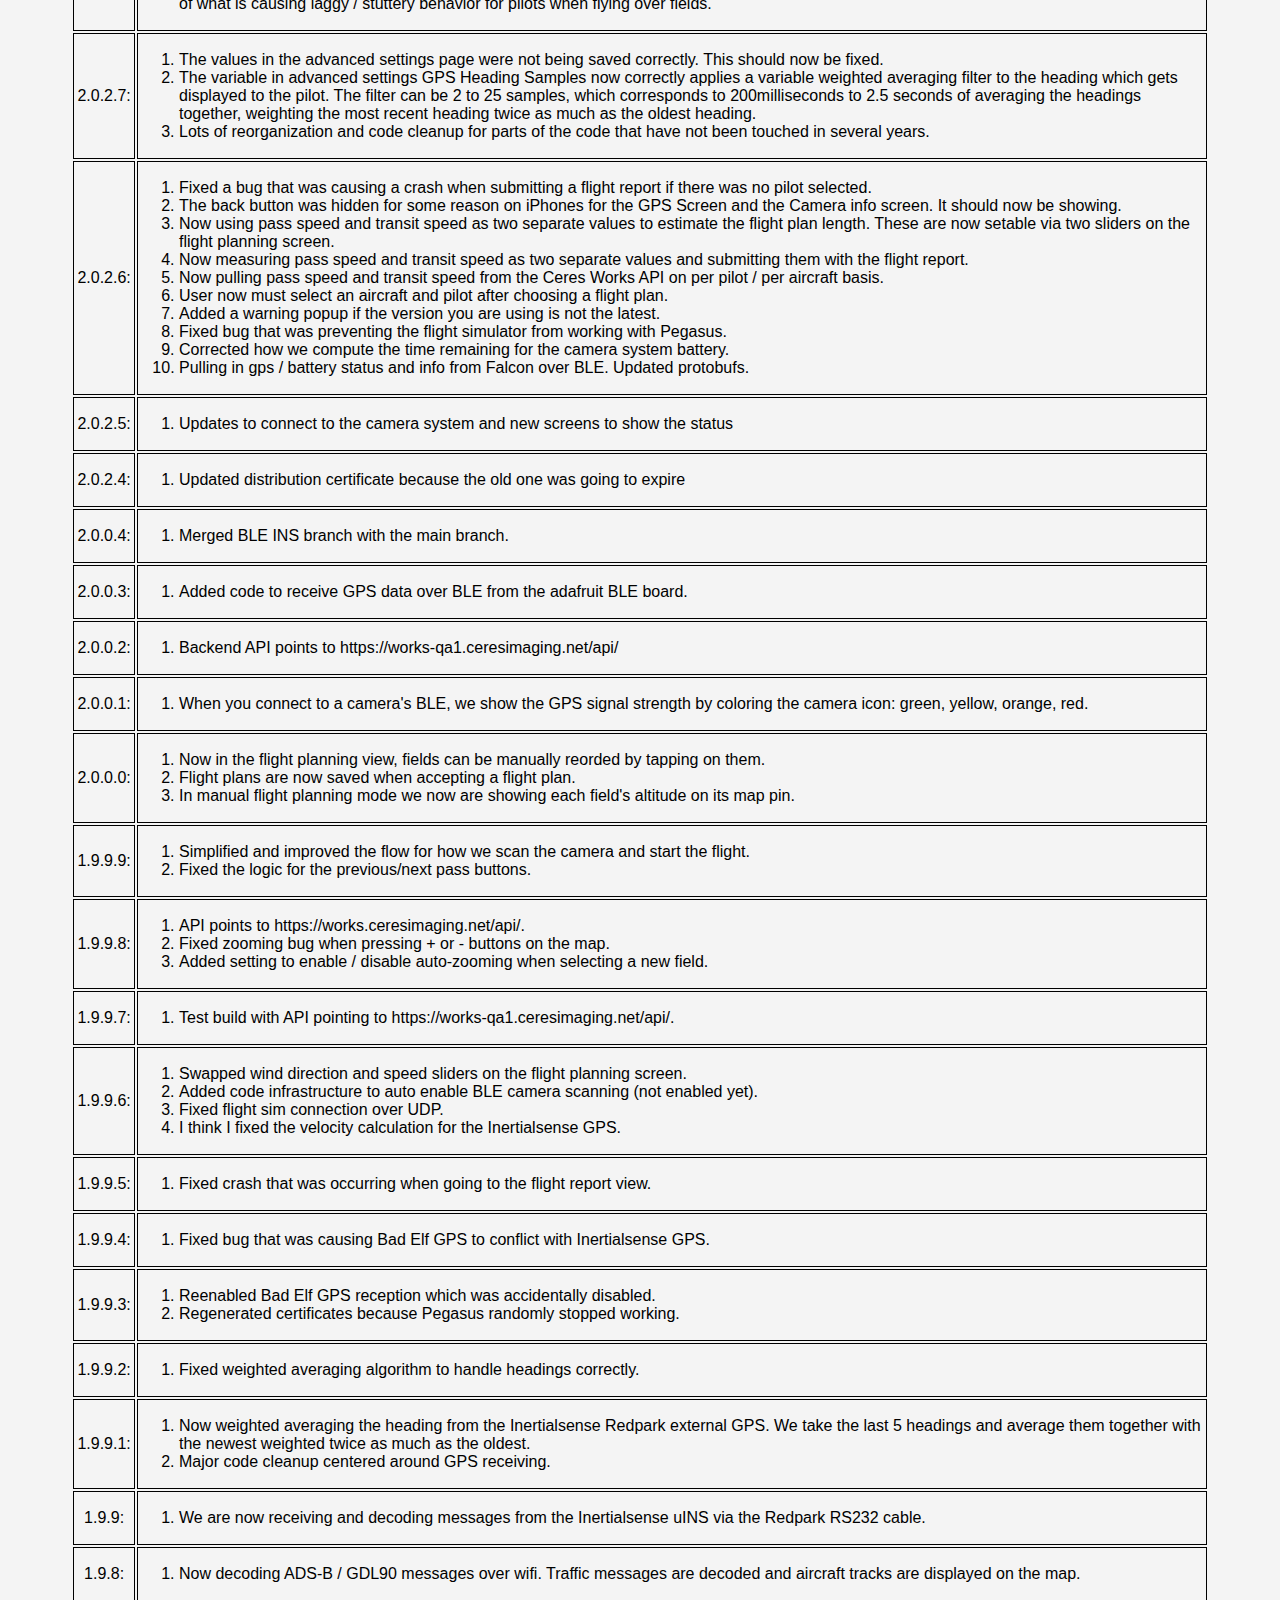
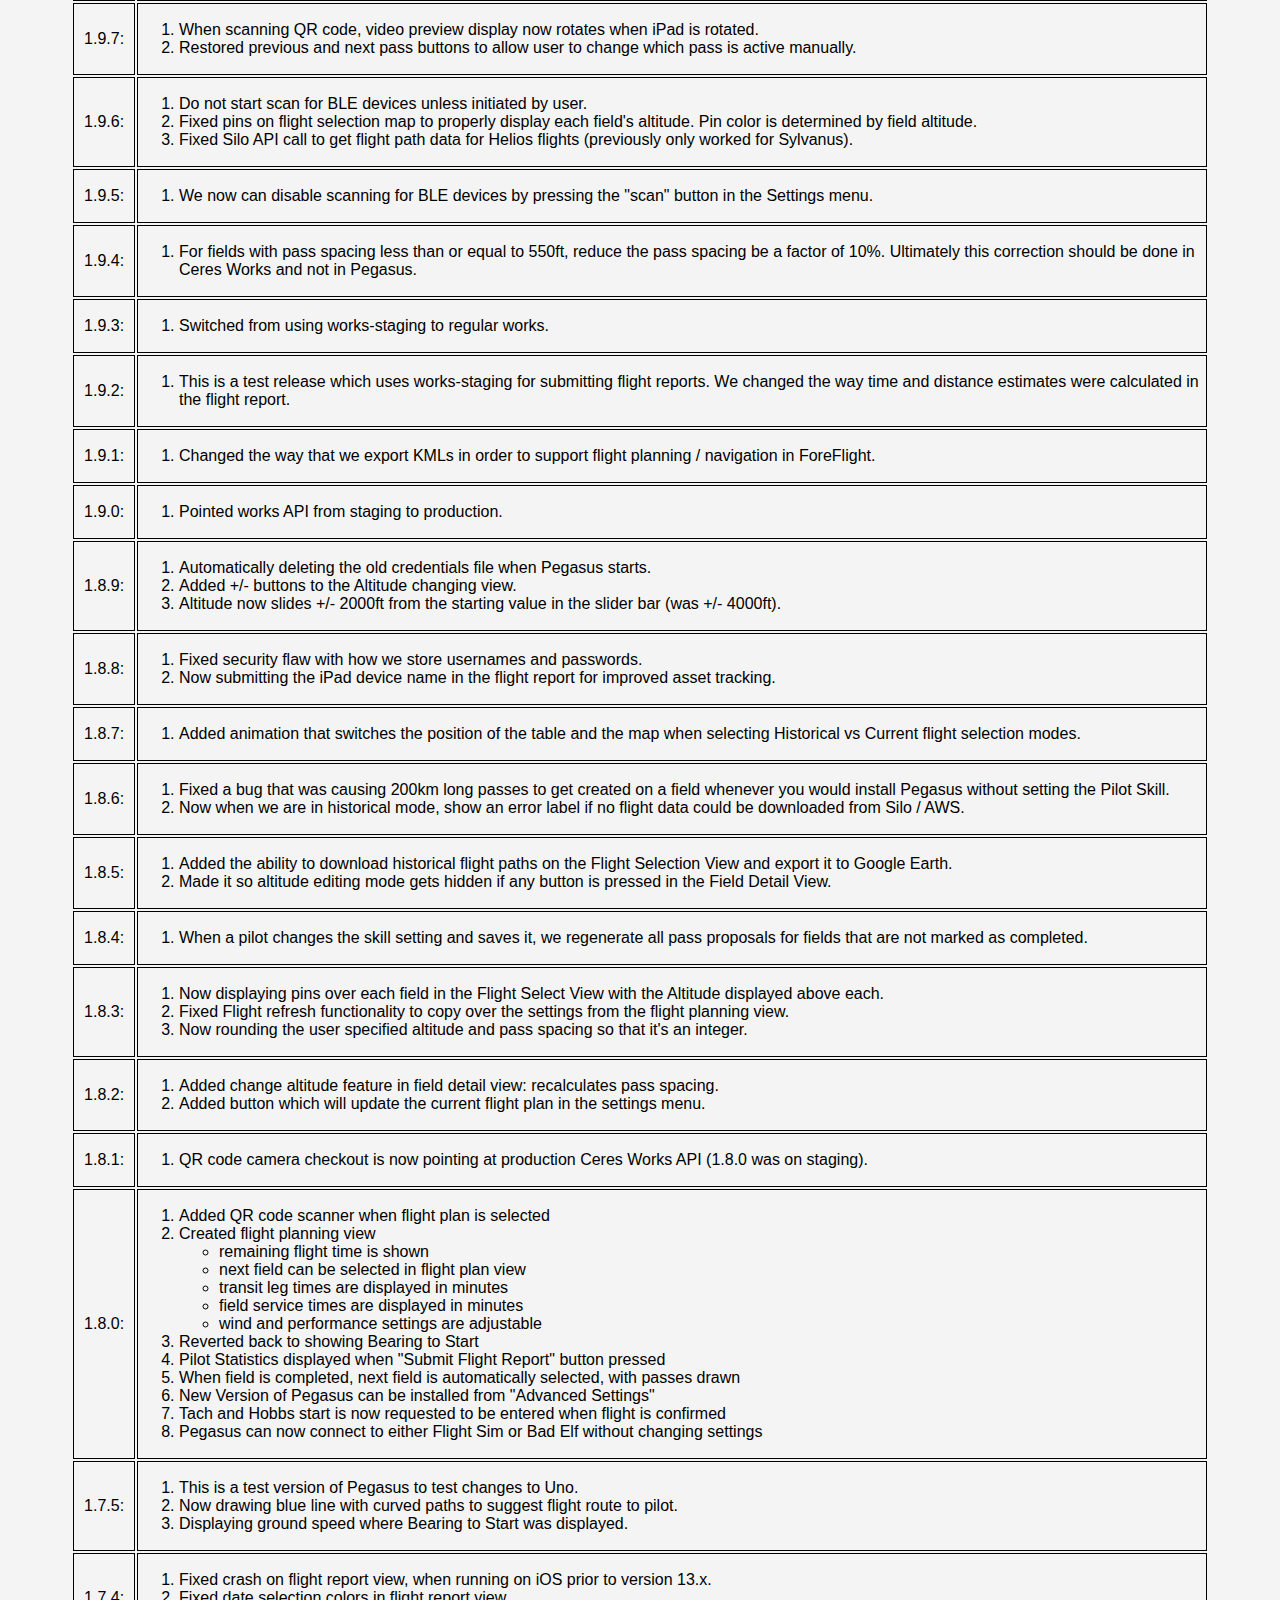
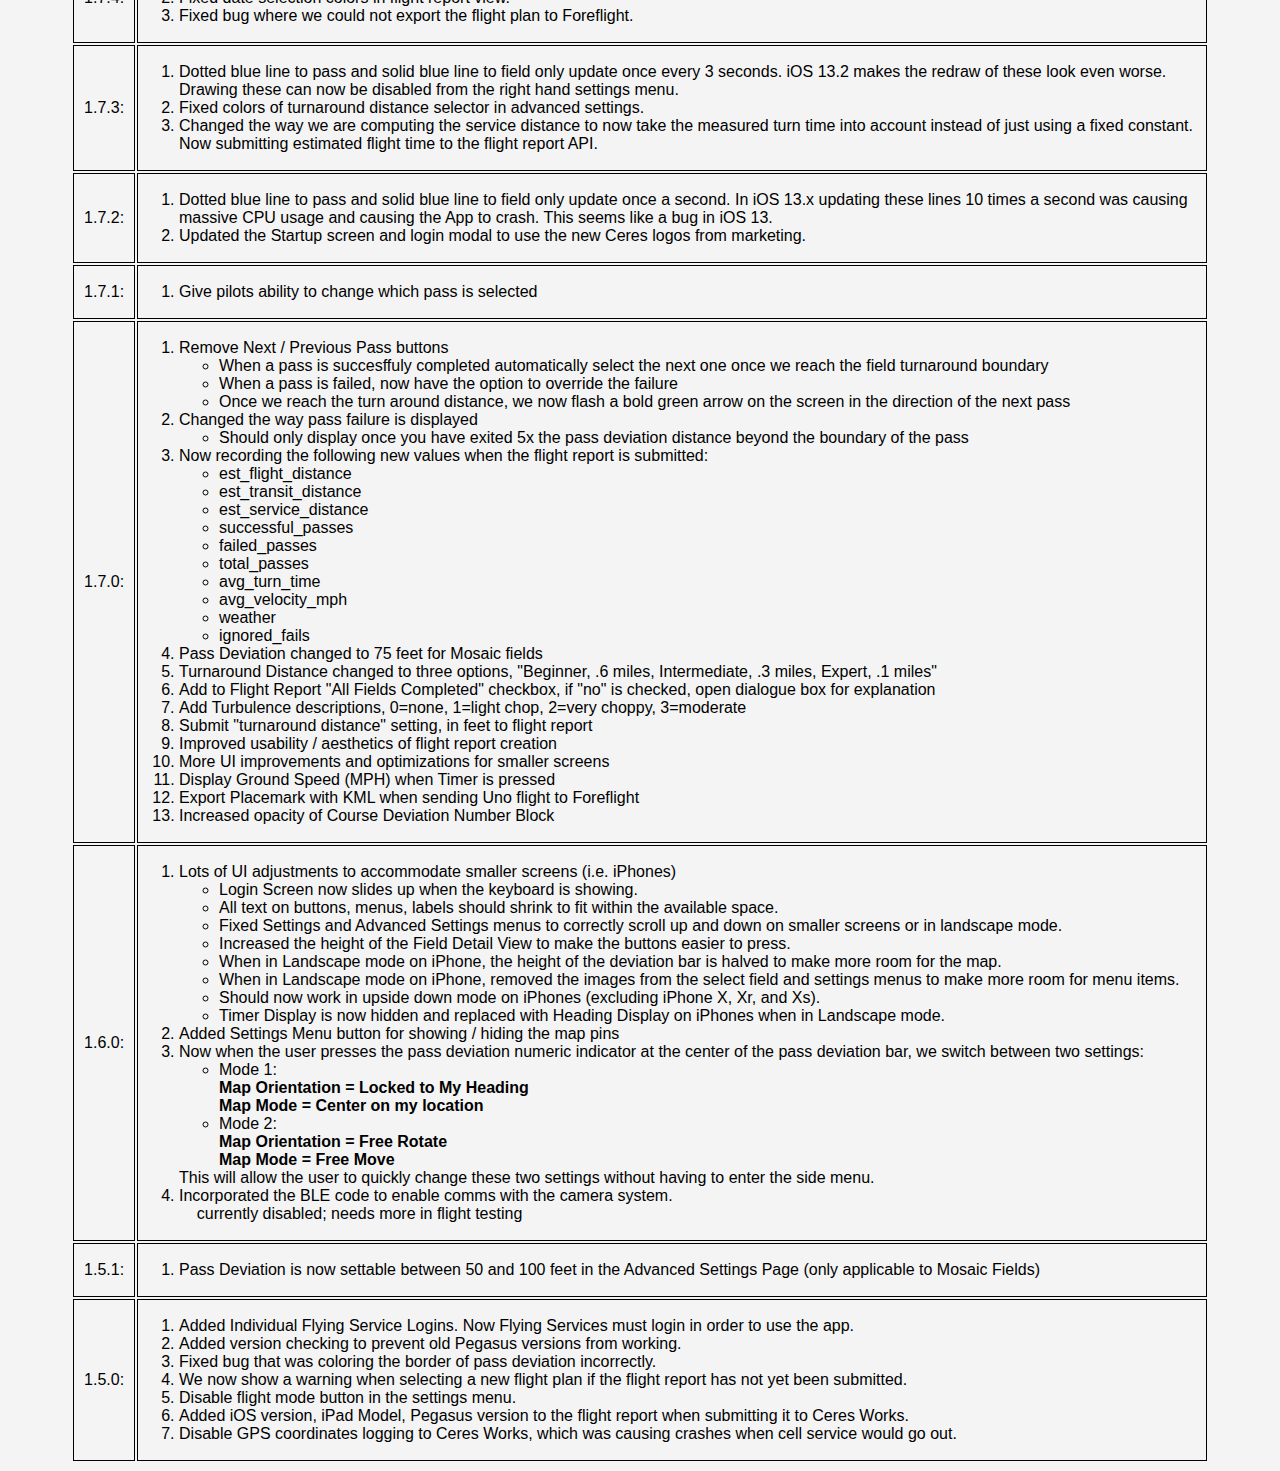
==== commit 83e2708d: "updated with a new working link and build number" ====
--- a/docs/index.html
+++ b/docs/index.html
@@ -3,7 +3,7 @@
 <head>
 <meta http-equiv="Content-Type" content="text/html; charset=UTF-8" />
 <meta name="viewport" content="width=device-width, initial-scale=1.0, maximum-scale=1.0, user-scalable=0">
-<title>Pegasus 2.0.4.4</title>
+<title>Pegasus 2.0.4.5</title>
 
 <!--
 <style type="text/css">
@@ -108,9 +108,9 @@
 <!-- https://www.dropbox.com/s/ol5hvl91dzm3vpu/manifest.plist?dl=0 -->
 
 <div class="link">
-    <p class="last_updated">Last Updated: October 21, 2024</p>
-    <a href="https://webapp.diawi.com/install/Di8JZD">
-        Tap Here to Install<br />Pegasus 2.0.4.4<br /></a></div>
+    <p class="last_updated">Last Updated: February 5, 2025</p>
+    <a href="https://webapp.diawi.com/install/jjh6iK">
+        Tap Here to Install<br />Pegasus 2.0.4.5<br /></a></div>
 
 <div class="link">
     <p class="last_updated">Last Updated: October 1, 2024</p>
@@ -132,13 +132,18 @@
 <p><strong>Link didn't work?</strong><br />
 Make sure you're visiting this page on your device, not your computer.</p>
 
-<p class="last_updated">Last Updated: October 21st, 2024</p>
+<p class="last_updated">Last Updated: February 5th, 2025</p>
 
 <h2>Version Release Notes</h2>
 
 <table width="90%">
     <tbody>
         <tr> <th>Version </th> <th>New Features</th></tr>
+
+        <tr><td>2.0.4.5: </td><td style="text-align:left"> 
+            <ol type="1">
+                <li>print out the received byte strings for debug for Jake; update the version</li>
+            </ol></td></tr>
 
         <tr><td>2.0.4.4: </td><td style="text-align:left"> 
             <ol type="1">
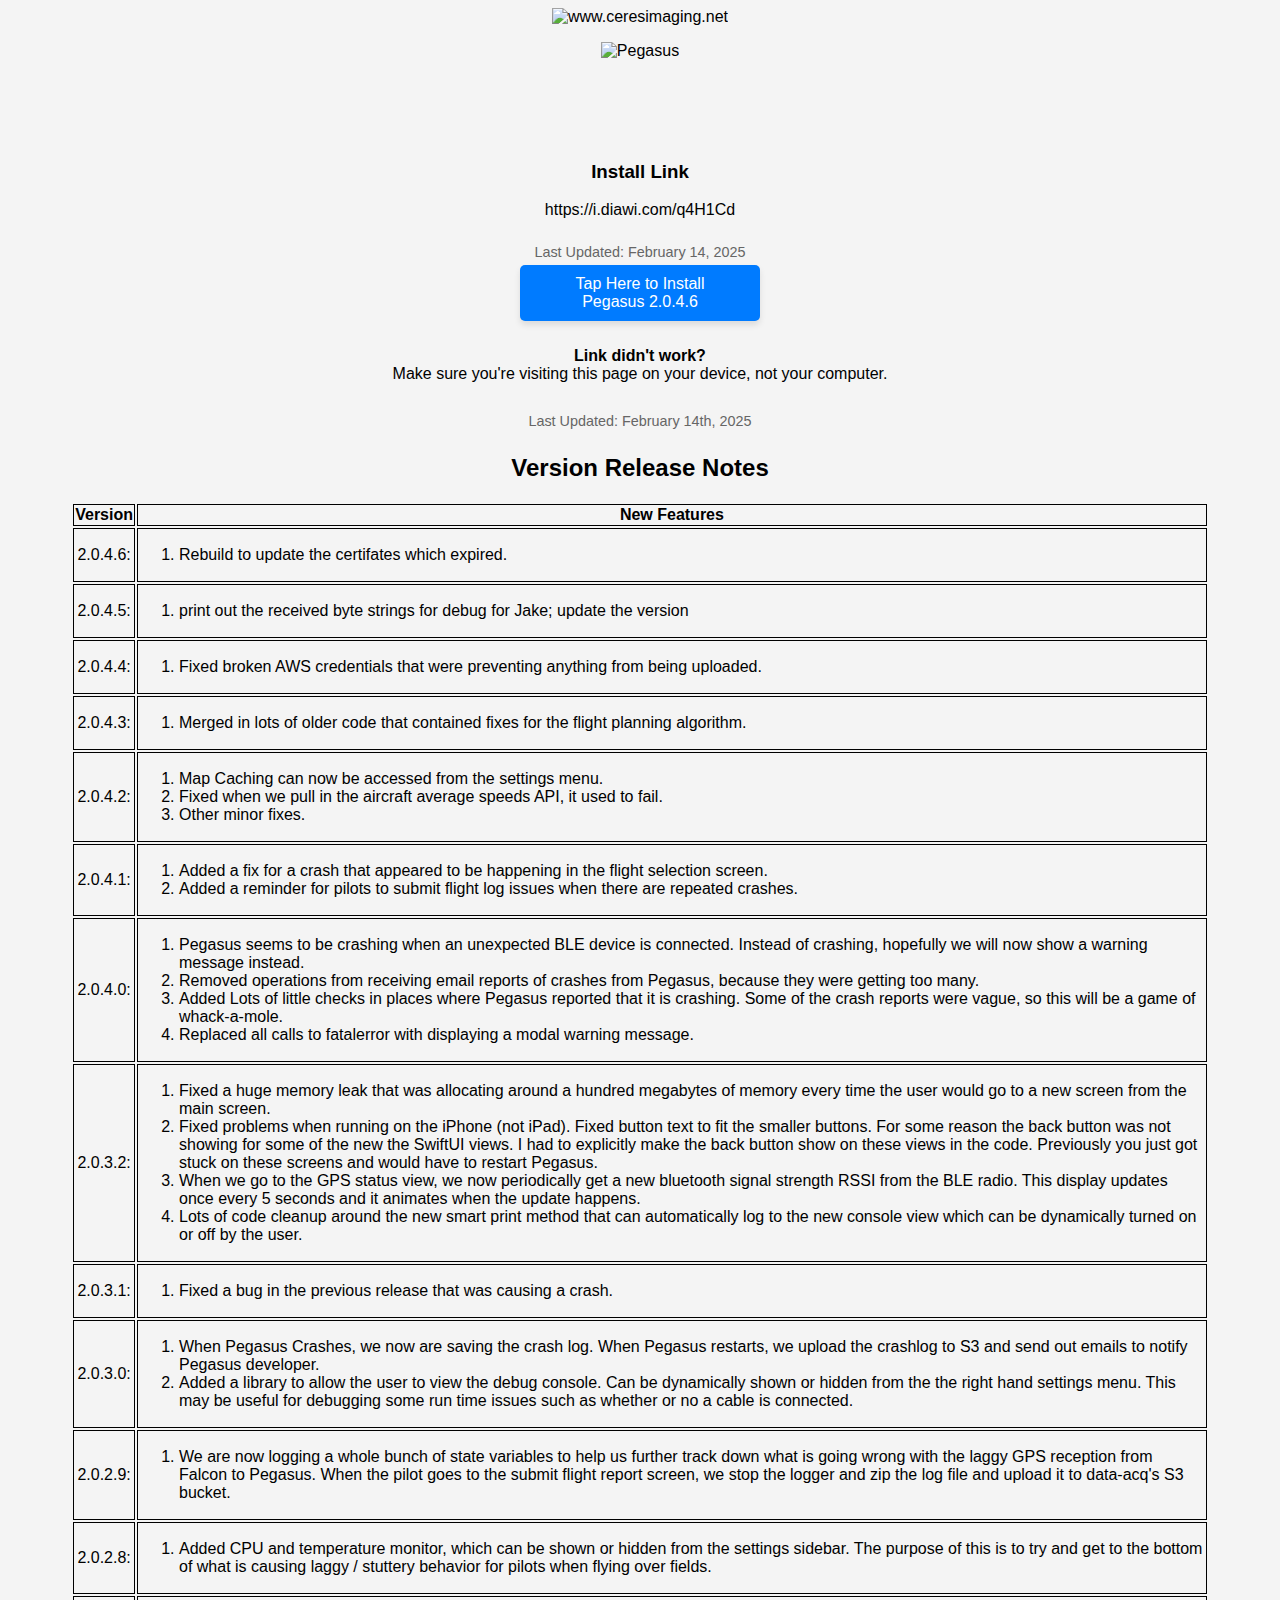
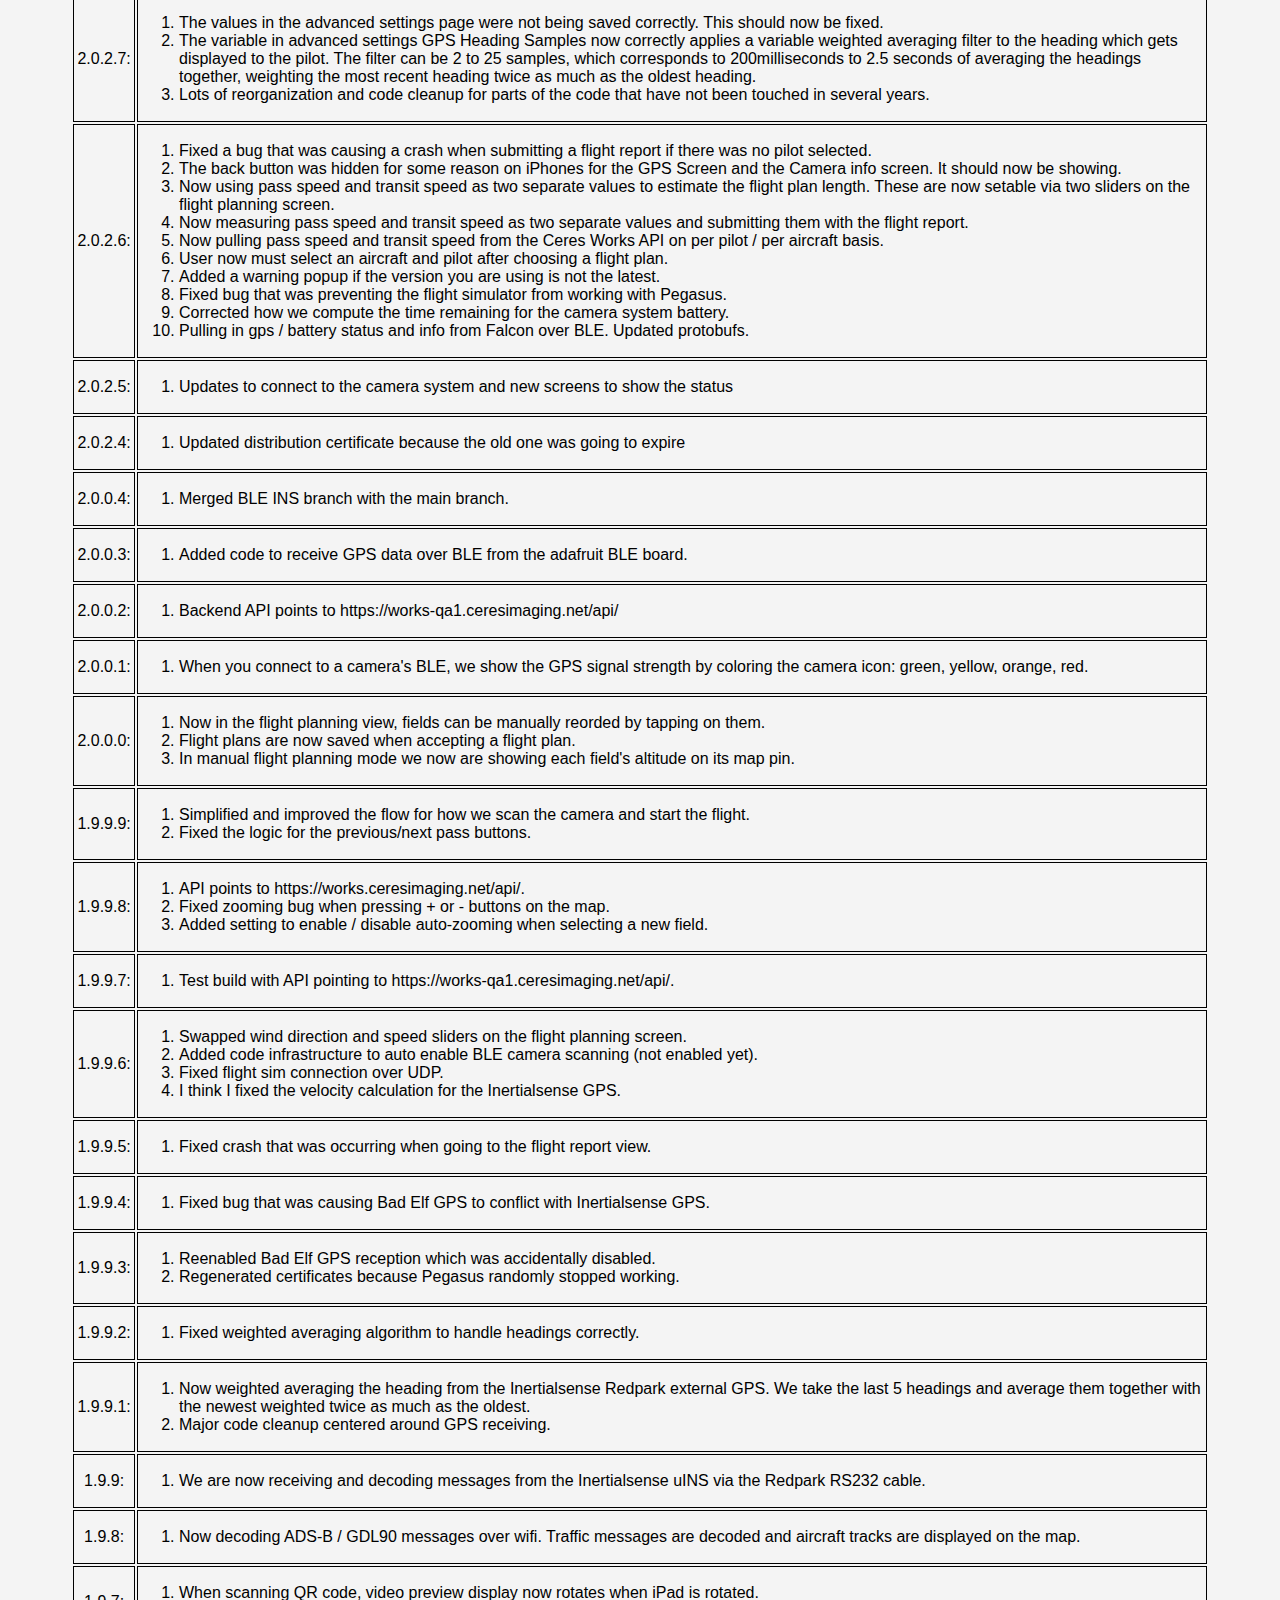
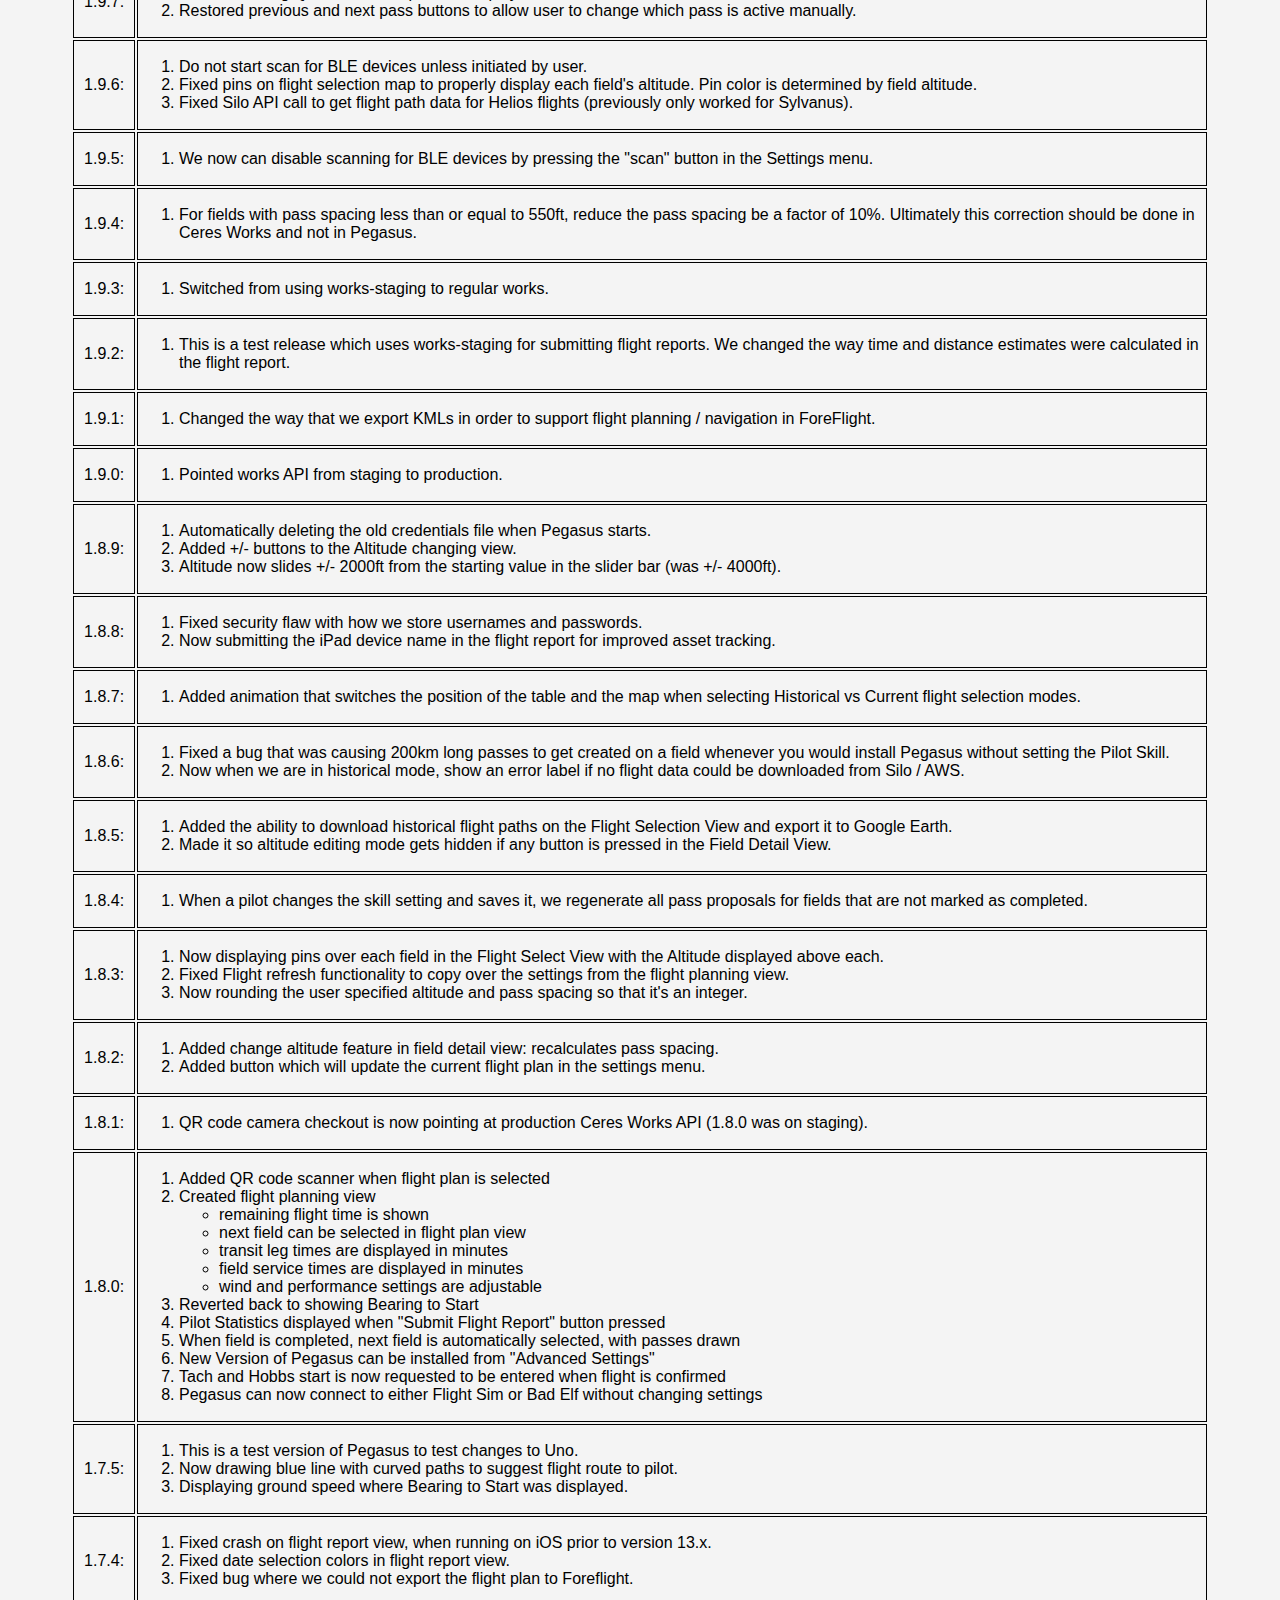
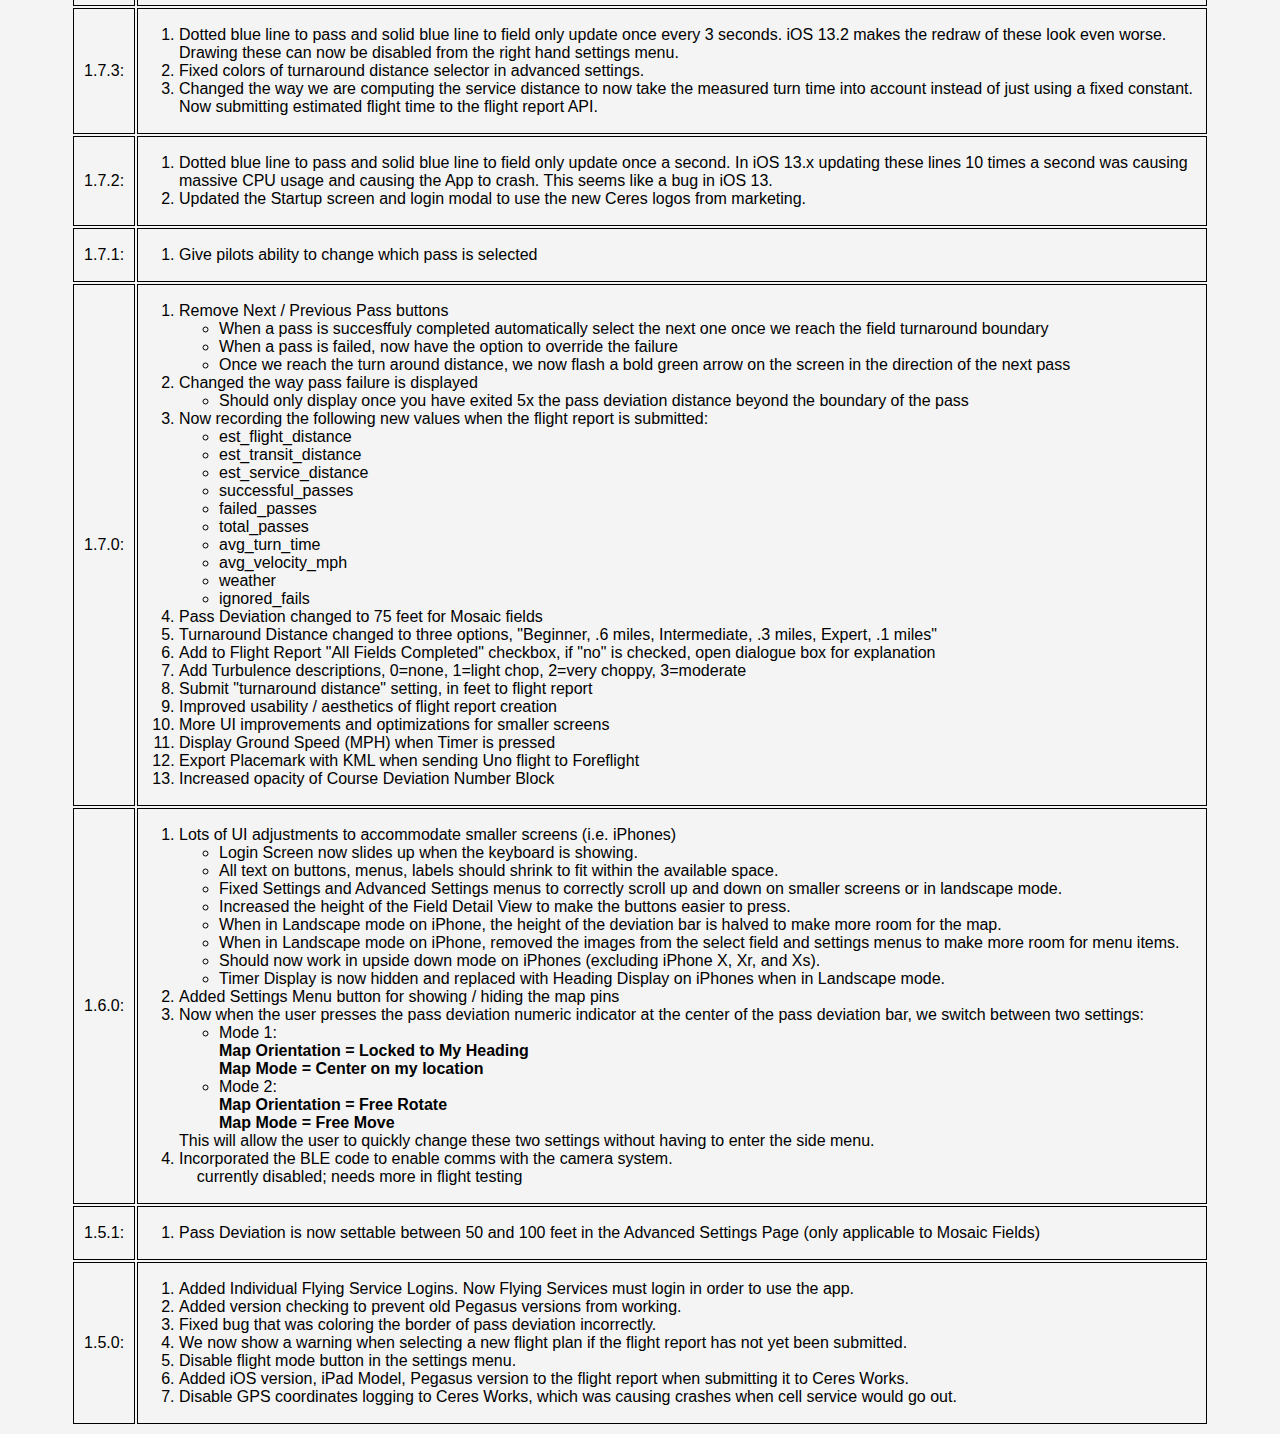
==== commit 488e41a1: "updated build because the cert expired" ====
--- a/docs/index.html
+++ b/docs/index.html
@@ -3,7 +3,7 @@
 <head>
 <meta http-equiv="Content-Type" content="text/html; charset=UTF-8" />
 <meta name="viewport" content="width=device-width, initial-scale=1.0, maximum-scale=1.0, user-scalable=0">
-<title>Pegasus 2.0.4.5</title>
+<title>Pegasus 2.0.4.6</title>
 
 <!--
 <style type="text/css">
@@ -107,15 +107,13 @@
 
 <!-- https://www.dropbox.com/s/ol5hvl91dzm3vpu/manifest.plist?dl=0 -->
 
+https://i.diawi.com/q4H1Cd
+
 <div class="link">
-    <p class="last_updated">Last Updated: February 5, 2025</p>
-    <a href="https://webapp.diawi.com/install/jjh6iK">
-        Tap Here to Install<br />Pegasus 2.0.4.5<br /></a></div>
-
-<div class="link">
-    <p class="last_updated">Last Updated: October 1, 2024</p>
-    <a href="https://webapp.diawi.com/install/PFfv85">
-        Tap Here to Install<br />Pegasus 2.0.4.3<br /></a></div>
+    <p class="last_updated">Last Updated: February 14, 2025</p>
+    <a href="https://webapp.diawi.com/install/q4H1Cd">
+        Tap Here to Install<br />Pegasus 2.0.4.6<br /></a></div>
+
 <!--
 <div class="link">
     <p class="last_updated">Last Updated: September 17, 2024</p>
@@ -132,13 +130,18 @@
 <p><strong>Link didn't work?</strong><br />
 Make sure you're visiting this page on your device, not your computer.</p>
 
-<p class="last_updated">Last Updated: February 5th, 2025</p>
+<p class="last_updated">Last Updated: February 14th, 2025</p>
 
 <h2>Version Release Notes</h2>
 
 <table width="90%">
     <tbody>
         <tr> <th>Version </th> <th>New Features</th></tr>
+
+        <tr><td>2.0.4.6: </td><td style="text-align:left"> 
+            <ol type="1">
+                <li>Rebuild to update the certifates which expired.</li>
+            </ol></td></tr>
 
         <tr><td>2.0.4.5: </td><td style="text-align:left"> 
             <ol type="1">
